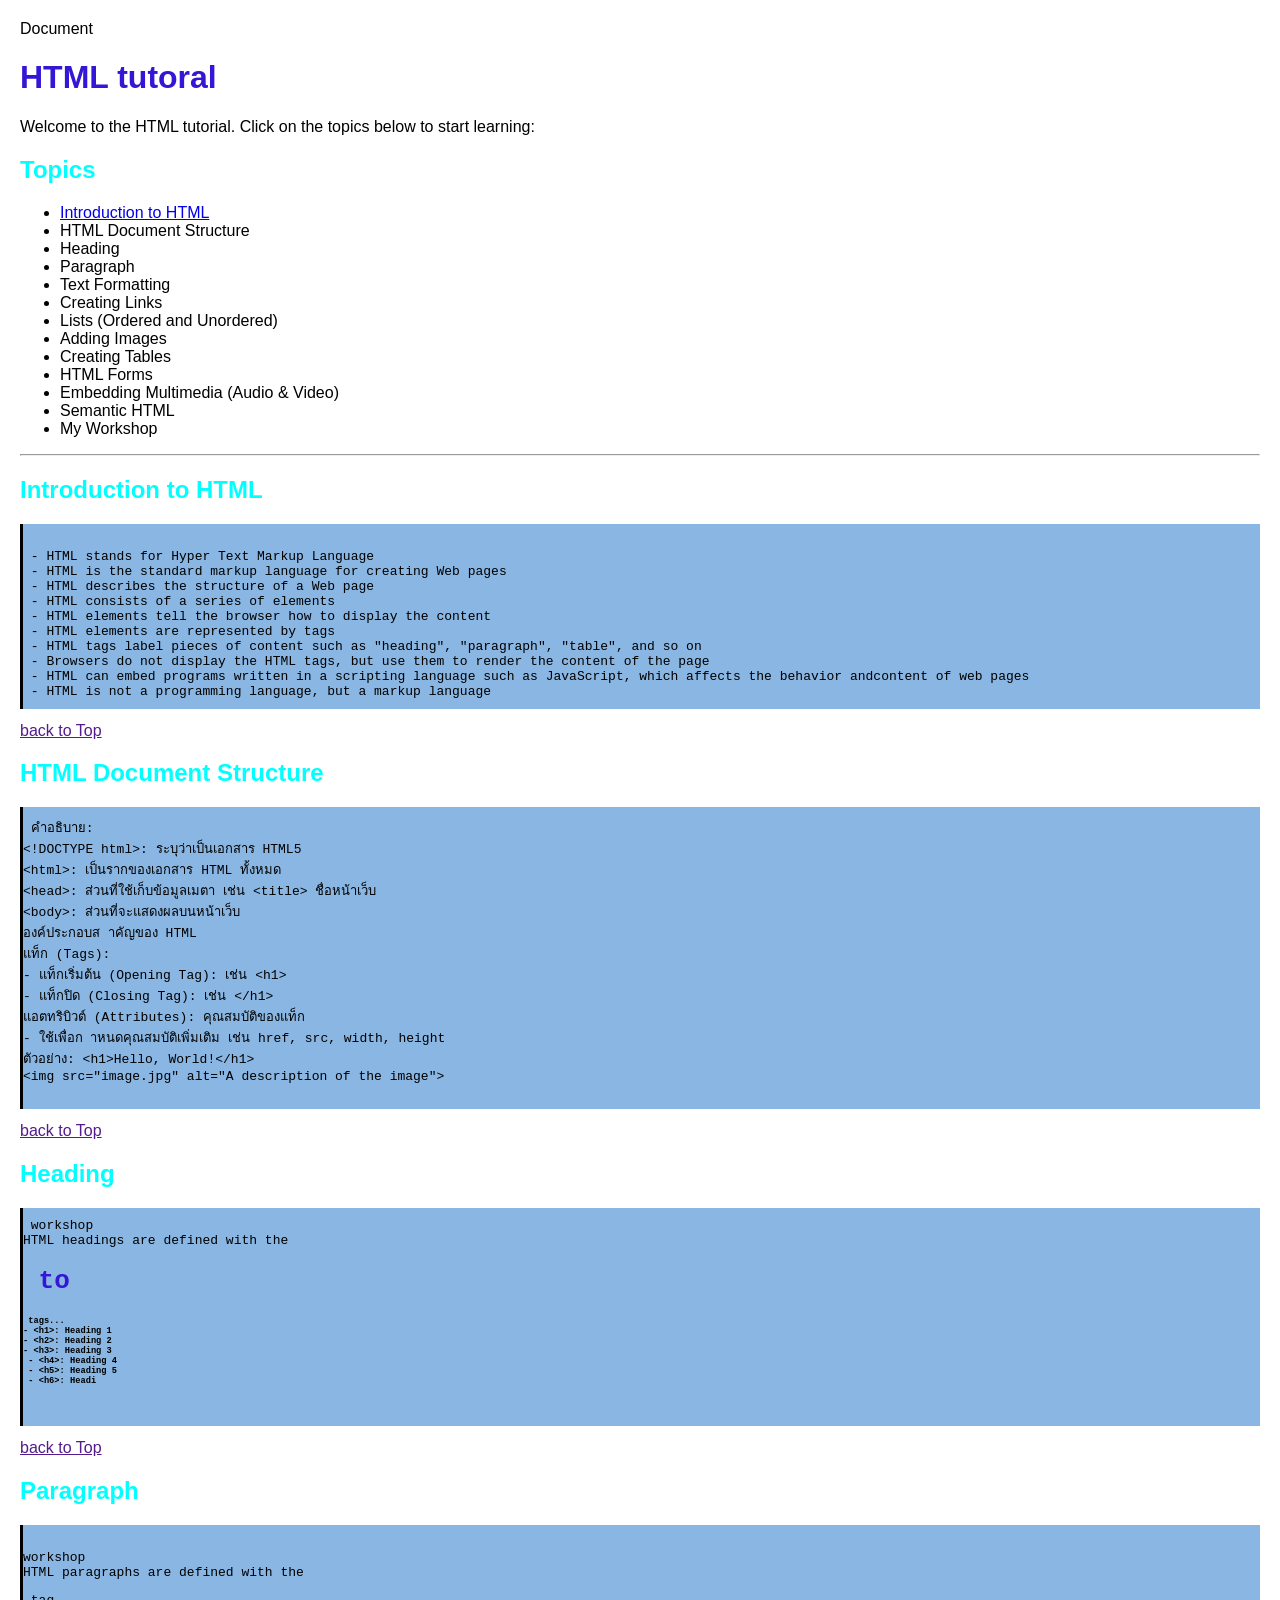
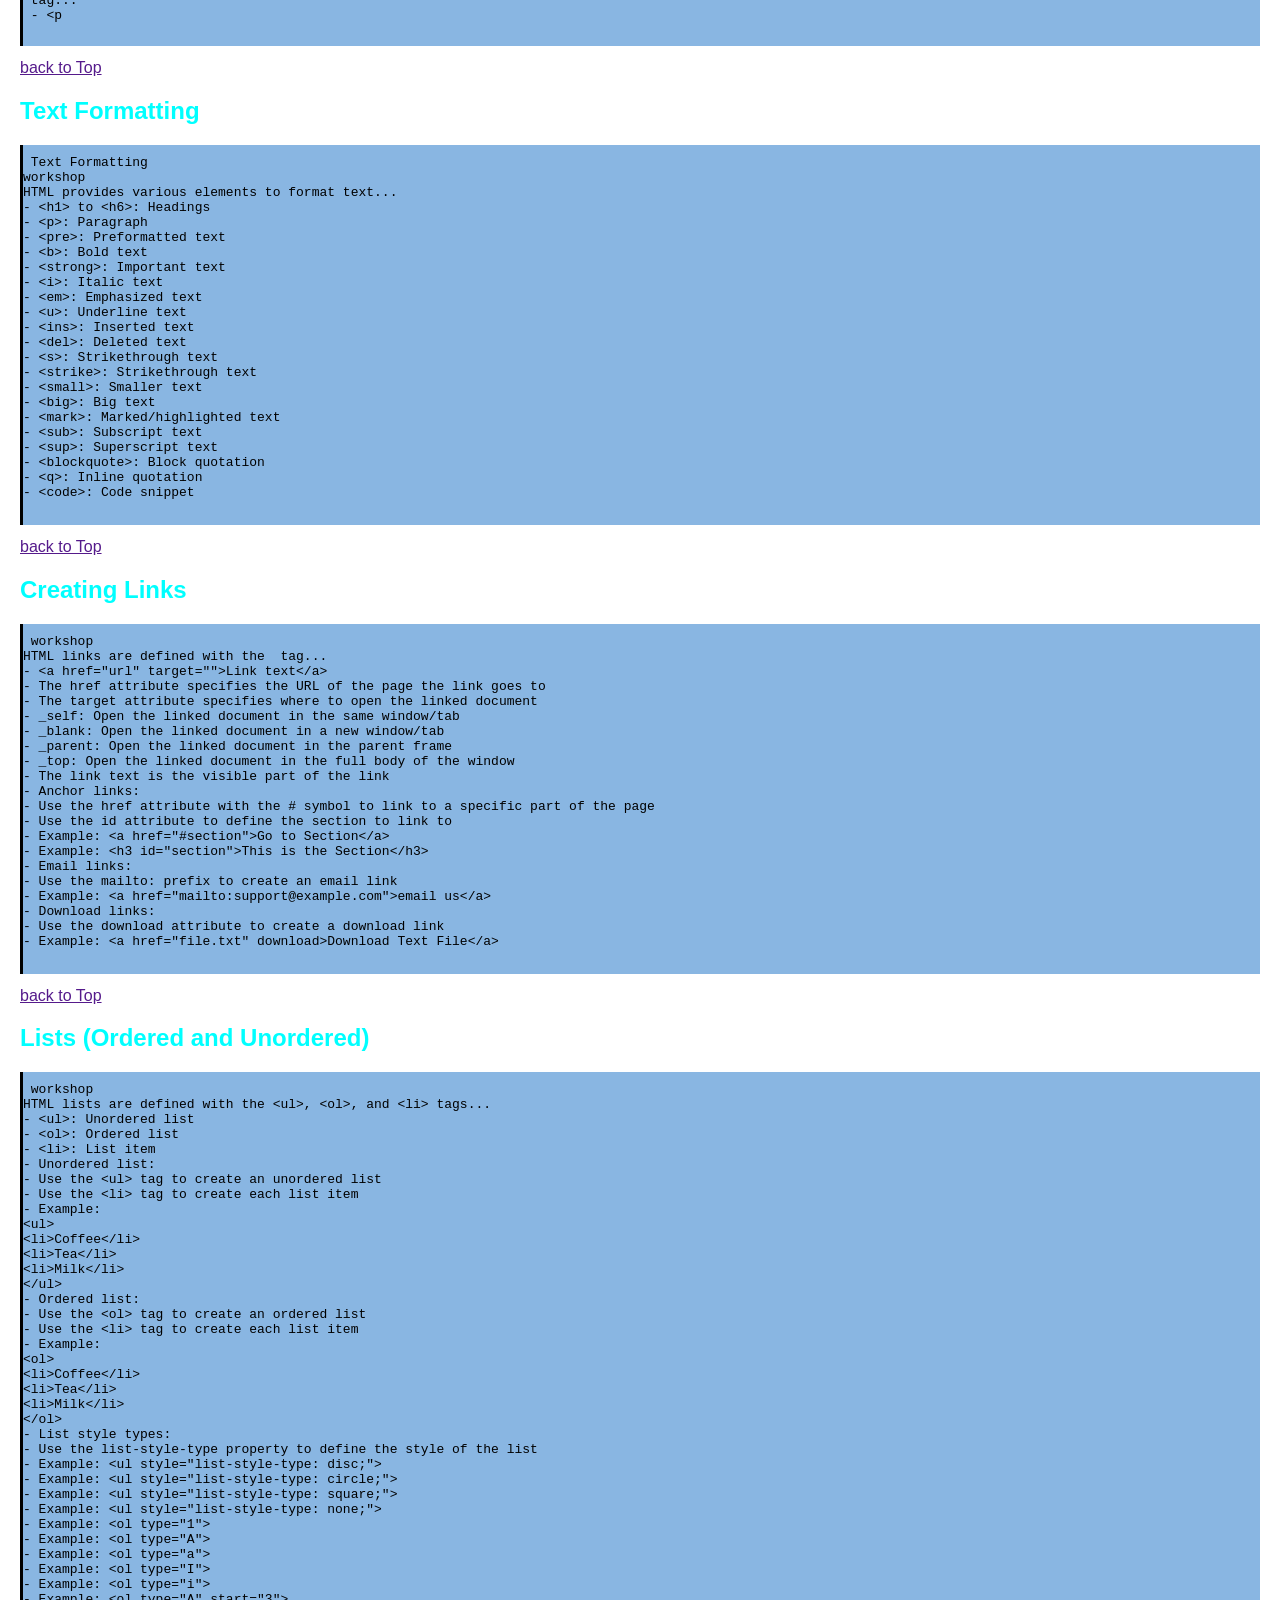
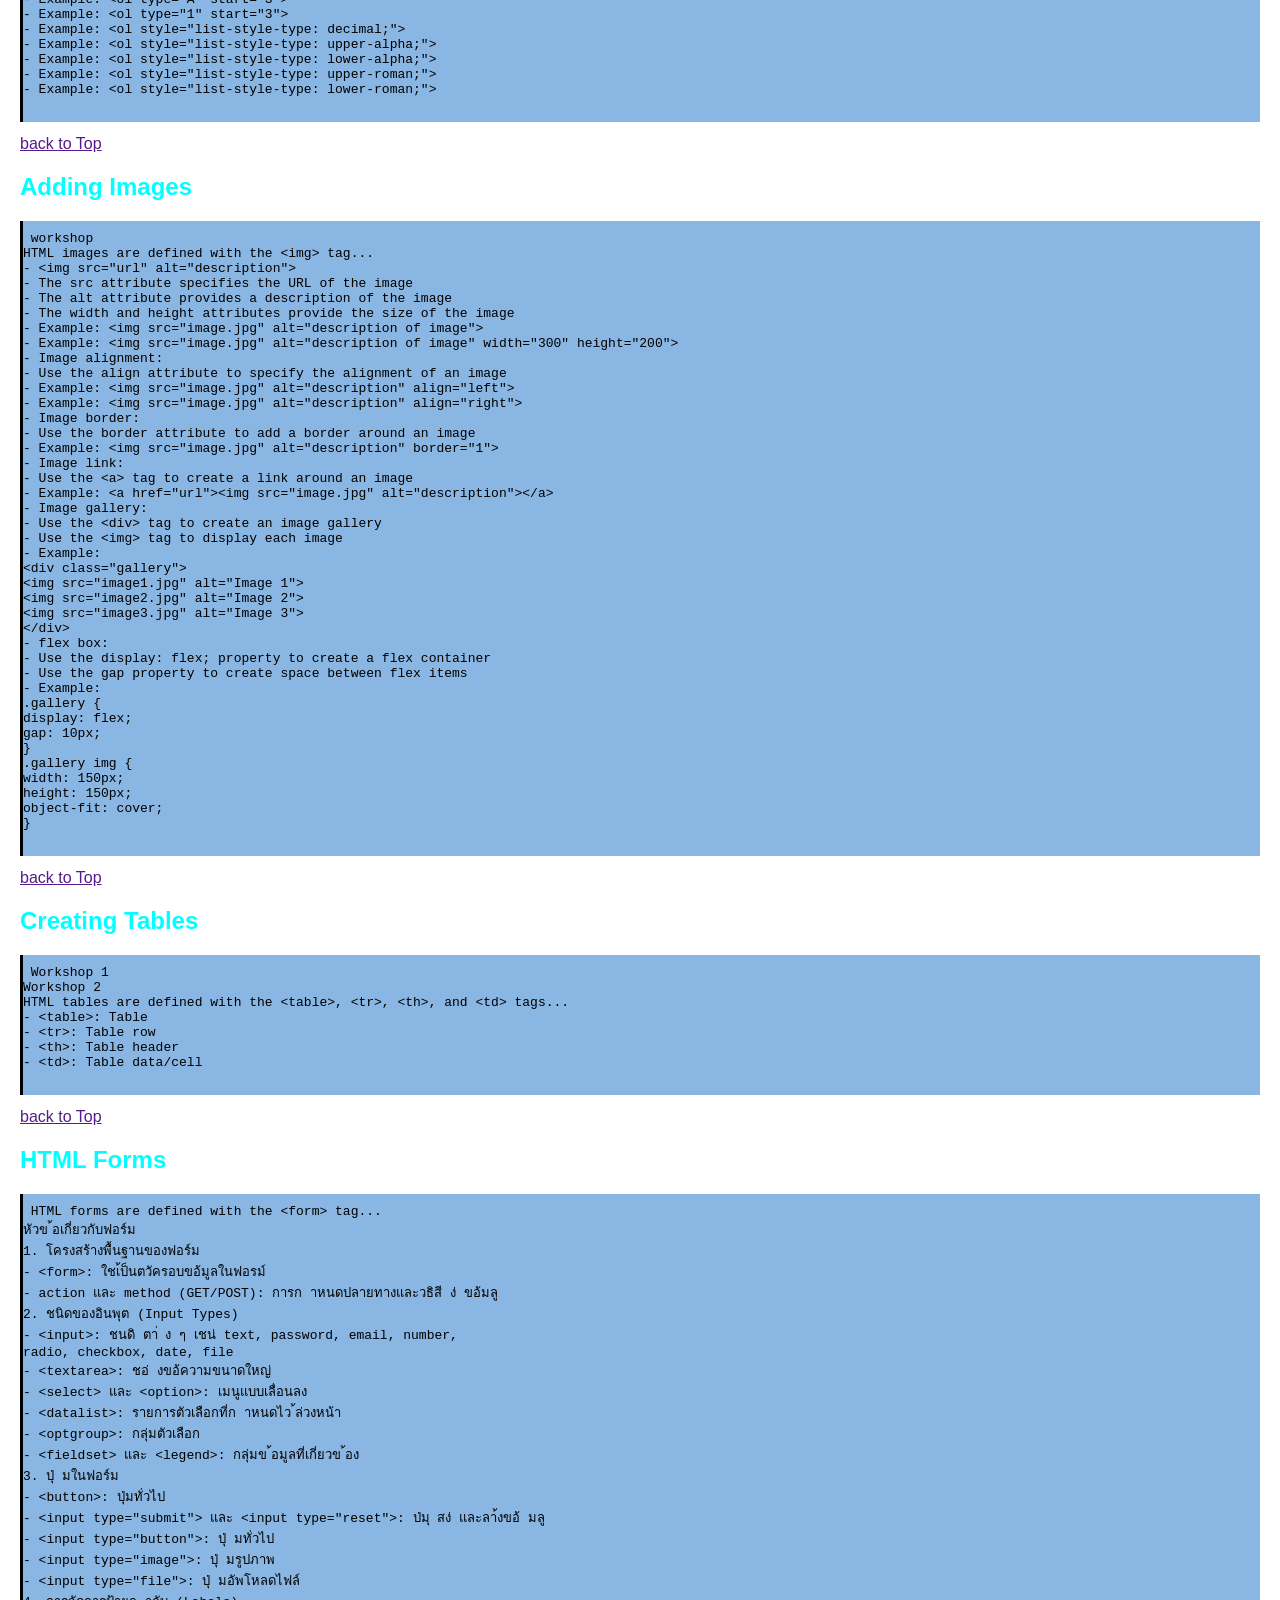
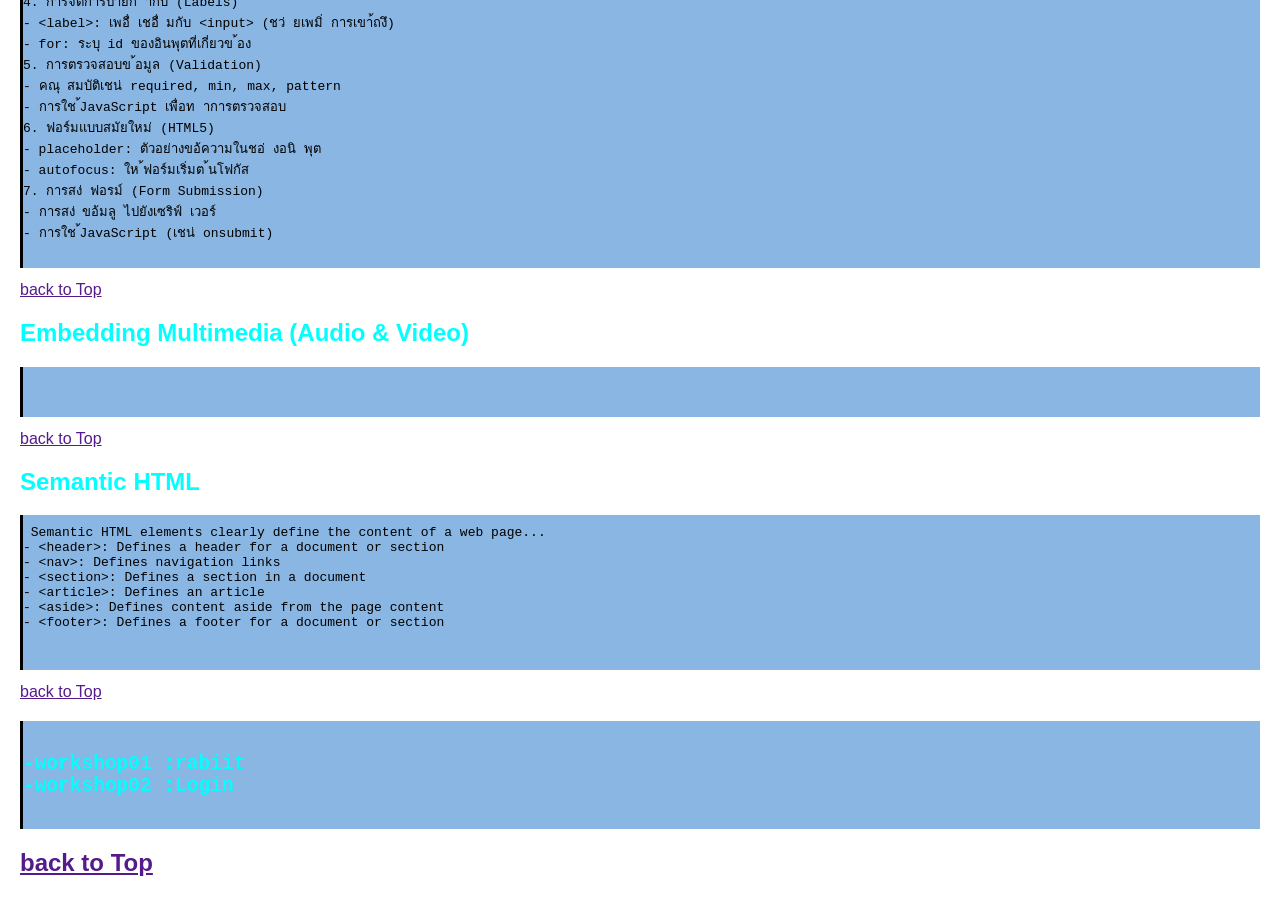
==== index.html @ b1e881bb "Rename indext.html to index.html" ====
<!DOCTYPE html>
<html lang="en">

<head>
    <meta charset="UTF-8">
    <meta name="viewport" content="width=device-width, initial-scale=1.0">
    <meta name="description" content="เว็บไซต์เกี่ยวกับการเรียน" <title>Document</title>

    <style>
    body{
        font-family:Verdana, Geneva, Tahoma, sans-serif;
        margin: 20px ;
        padding: 0 ;
    }
    
        h1{
            color:rgb(51, 22, 214);
        }
        h2{
            color:aqua;
        }
        .green-text{
            color:chartreuse;
        }

        pre{
            background-color: rgb(137, 182, 226);
            border-left: 3px solid black;
            padding: 10px 0 ;
            font: size 16px;;
        }
    </style>
</head>

<body>
    <h1>HTML tutoral</h1>
    <p>Welcome to the HTML tutorial. Click on the topics below to start learning:</p>
    <h2>Topics</h2>
    <ul>
        <li><a href="intoduction">Introduction to HTML</a></li>
        <li>HTML Document Structure</li>
        <li>Heading</li>
        <li>Paragraph</li>
        <li>Text Formatting</li>
        <li>Creating Links</li>
        <li>Lists (Ordered and Unordered)</li>
        <li>Adding Images</li>
        <li>Creating Tables</li>
        <li>HTML Forms</li>
        <li>Embedding Multimedia (Audio & Video)</li>
        <li>Semantic HTML</li>
        <li>My Workshop</li>
    </ul>
    <hr>

<!-- introduction to html -->
 
    <h2 id="intro">Introduction to HTML</h2>
    <pre> 
 - HTML stands for Hyper Text Markup Language
 - HTML is the standard markup language for creating Web pages
 - HTML describes the structure of a Web page
 - HTML consists of a series of elements
 - HTML elements tell the browser how to display the content
 - HTML elements are represented by tags
 - HTML tags label pieces of content such as "heading", "paragraph", "table", and so on
 - Browsers do not display the HTML tags, but use them to render the content of the page
 - HTML can embed programs written in a scripting language such as JavaScript, which affects the behavior andcontent of web pages
 - HTML is not a programming language, but a markup language</pre>

 <a href="">back to Top</a>

<!-- HTML Document Structure
 -->
<h2 id="doc">HTML Document Structure
</h2>
    <pre> คำอธิบาย:
&lt;!DOCTYPE html&gt;: ระบุว่าเป็นเอกสาร HTML5
&lt;html&gt;: เป็นรากของเอกสาร HTML ทั้งหมด
&lt;head&gt;: ส่วนที่ใช้เก็บข้อมูลเมตา เช่น &lt;title&gt; ชื่อหน้าเว็บ
&lt;body&gt;: ส่วนที่จะแสดงผลบนหน้าเว็บ
องค์ประกอบส าคัญของ HTML
แท็ก (Tags):
- แท็กเริ่มต้น (Opening Tag): เช่น &lt;h1&gt;
- แท็กปิด (Closing Tag): เช่น &lt;/h1&gt;
แอตทริบิวต์ (Attributes): คุณสมบัติของแท็ก
- ใช้เพื่อก าหนดคุณสมบัติเพิ่มเติม เช่น href, src, width, height
ตัวอย่าง: &lt;h1&gt;Hello, World!&lt;/h1&gt;
&lt;img src="image.jpg" alt="A description of the image"&gt;

</pre>

 <a href="">back to Top</a>

<!-- Heading -->
<h2 id="heading">Heading</h2>
    <pre> workshop
HTML headings are defined with the <h1> to <h6> tags...
- &lt;h1&gt;: Heading 1
- &lt;h2&gt;: Heading 2
- &lt;h3&gt;: Heading 3
 - &lt;h4&gt;: Heading 4
 - &lt;h5&gt;: Heading 5
 - &lt;h6&gt;: Headi

</pre>

 <a href="">back to Top</a>

<!-- Paragraph -->
<h2 id="Paragraph">Paragraph</h2>
    <pre> 
workshop
HTML paragraphs are defined with the <p> tag...
 - &lt;p
</pre>

 <a href="">back to Top</a>

<!-- Text Formatting
 -->
<h2 id="Formatting">Text Formatting
</h2>
    <pre> Text Formatting
workshop
HTML provides various elements to format text...
- &lt;h1&gt; to &lt;h6&gt;: Headings
- &lt;p&gt;: Paragraph
- &lt;pre&gt;: Preformatted text
- &lt;b&gt;: Bold text
- &lt;strong&gt;: Important text
- &lt;i&gt;: Italic text
- &lt;em&gt;: Emphasized text
- &lt;u&gt;: Underline text
- &lt;ins&gt;: Inserted text
- &lt;del&gt;: Deleted text
- &lt;s&gt;: Strikethrough text
- &lt;strike&gt;: Strikethrough text
- &lt;small&gt;: Smaller text
- &lt;big&gt;: Big text
- &lt;mark&gt;: Marked/highlighted text
- &lt;sub&gt;: Subscript text
- &lt;sup&gt;: Superscript text
- &lt;blockquote&gt;: Block quotation
- &lt;q&gt;: Inline quotation
- &lt;code&gt;: Code snippet

</pre>

 <a href="">back to Top</a>

<!-- Creating Links
 -->
<h2 id="Links">Creating Links
</h2>
    <pre> workshop
HTML links are defined with the <a> tag...
- &lt;a href="url" target=""&gt;Link text&lt;/a&gt;
- The href attribute specifies the URL of the page the link goes to
- The target attribute specifies where to open the linked document
- _self: Open the linked document in the same window/tab
- _blank: Open the linked document in a new window/tab
- _parent: Open the linked document in the parent frame
- _top: Open the linked document in the full body of the window
- The link text is the visible part of the link
- Anchor links:
- Use the href attribute with the # symbol to link to a specific part of the page
- Use the id attribute to define the section to link to
- Example: &lt;a href="#section"&gt;Go to Section&lt;/a&gt;
- Example: &lt;h3 id="section"&gt;This is the Section&lt;/h3&gt;
- Email links:
- Use the mailto: prefix to create an email link
- Example: &lt;a href="mailto:support@example.com">email us&lt;/a&gt;
- Download links:
- Use the download attribute to create a download link
- Example: &lt;a href="file.txt" download&gt;Download Text File&lt;/a&gt;

</pre>

 <a href="">back to Top</a>

<!-- Lists (Ordered and Unordered)
 -->
<h2 id="Lists">Lists (Ordered and Unordered)
</h2>
    <pre> workshop
HTML lists are defined with the &lt;ul&gt;, &lt;ol&gt;, and &lt;li&gt; tags...
- &lt;ul&gt;: Unordered list
- &lt;ol&gt;: Ordered list
- &lt;li&gt;: List item
- Unordered list:
- Use the &lt;ul&gt; tag to create an unordered list
- Use the &lt;li&gt; tag to create each list item
- Example:
&lt;ul&gt;
&lt;li&gt;Coffee&lt;/li&gt;
&lt;li&gt;Tea&lt;/li&gt;
&lt;li&gt;Milk&lt;/li&gt;
&lt;/ul&gt;
- Ordered list:
- Use the &lt;ol&gt; tag to create an ordered list
- Use the &lt;li&gt; tag to create each list item
- Example:
&lt;ol&gt;
&lt;li&gt;Coffee&lt;/li&gt;
&lt;li&gt;Tea&lt;/li&gt;
&lt;li&gt;Milk&lt;/li&gt;
&lt;/ol&gt;
- List style types:
- Use the list-style-type property to define the style of the list
- Example: &lt;ul style="list-style-type: disc;"&gt;
- Example: &lt;ul style="list-style-type: circle;"&gt;
- Example: &lt;ul style="list-style-type: square;"&gt;
- Example: &lt;ul style="list-style-type: none;"&gt;
- Example: &lt;ol type="1"&gt;
- Example: &lt;ol type="A"&gt;
- Example: &lt;ol type="a"&gt;
- Example: &lt;ol type="I"&gt;
- Example: &lt;ol type="i"&gt;
- Example: &lt;ol type="A" start="3"&gt;
- Example: &lt;ol type="1" start="3"&gt;
- Example: &lt;ol style="list-style-type: decimal;"&gt;
- Example: &lt;ol style="list-style-type: upper-alpha;"&gt;
- Example: &lt;ol style="list-style-type: lower-alpha;"&gt;
- Example: &lt;ol style="list-style-type: upper-roman;"&gt;
- Example: &lt;ol style="list-style-type: lower-roman;"&gt;

</pre>

 <a href="">back to Top</a>

<!-- Adding Images
 -->
<h2 id="Images">Adding Images
</h2>
    <pre> workshop
HTML images are defined with the &lt;img&gt; tag...
- &lt;img src="url" alt="description"&gt;
- The src attribute specifies the URL of the image
- The alt attribute provides a description of the image
- The width and height attributes provide the size of the image
- Example: &lt;img src="image.jpg" alt="description of image"&gt;
- Example: &lt;img src="image.jpg" alt="description of image" width="300" height="200"&gt;
- Image alignment:
- Use the align attribute to specify the alignment of an image
- Example: &lt;img src="image.jpg" alt="description" align="left"&gt;
- Example: &lt;img src="image.jpg" alt="description" align="right"&gt;
- Image border:
- Use the border attribute to add a border around an image
- Example: &lt;img src="image.jpg" alt="description" border="1"&gt;
- Image link:
- Use the &lt;a&gt; tag to create a link around an image
- Example: &lt;a href="url"&gt;&lt;img src="image.jpg" alt="description"&gt;&lt;/a&gt;
- Image gallery:
- Use the &lt;div&gt; tag to create an image gallery
- Use the &lt;img&gt; tag to display each image
- Example:
&lt;div class="gallery"&gt;
&lt;img src="image1.jpg" alt="Image 1"&gt;
&lt;img src="image2.jpg" alt="Image 2"&gt;
&lt;img src="image3.jpg" alt="Image 3"&gt;
&lt;/div&gt;
- flex box:
- Use the display: flex; property to create a flex container
- Use the gap property to create space between flex items
- Example:
.gallery {
display: flex;
gap: 10px;
}
.gallery img {
width: 150px;
height: 150px;
object-fit: cover;
}

</pre>

 <a href="">back to Top</a>

<!-- Creating Tables
 -->
<h2 id="Tables">Creating Tables
</h2>
    <pre> Workshop 1
Workshop 2
HTML tables are defined with the &lt;table&gt;, &lt;tr&gt;, &lt;th&gt;, and &lt;td&gt; tags...
- &lt;table&gt;: Table
- &lt;tr&gt;: Table row
- &lt;th&gt;: Table header
- &lt;td&gt;: Table data/cell

</pre>

 <a href="">back to Top</a>

<!-- HTML Forms
 -->
<h2 id="Forms">HTML Forms
</h2>
    <pre> HTML forms are defined with the &lt;form&gt; tag...
หัวข ้อเกี่ยวกับฟอร์ม
1. โครงสร้างพื้นฐานของฟอร์ม
- &lt;form>: ใชเ้ป็นตวัครอบขอ้มูลในฟอรม์
- action และ method (GET/POST): การก าหนดปลายทางและวธิสี ง่ ขอ้มลู
2. ชนิดของอินพุต (Input Types)
- &lt;input>: ชนดิ ตา่ ง ๆ เชน่ text, password, email, number,
radio, checkbox, date, file
- &lt;textarea>: ชอ่ งขอ้ความขนาดใหญ่
- &lt;select> และ &lt;option>: เมนูแบบเลื่อนลง
- &lt;datalist>: รายการตัวเลือกที่ก าหนดไว ้ล่วงหน้า
- &lt;optgroup>: กลุ่มตัวเลือก
- &lt;fieldset> และ &lt;legend>: กลุ่มข ้อมูลที่เกี่ยวข ้อง
3. ปุ่ มในฟอร์ม
- &lt;button>: ปุ่มทั่วไป
- &lt;input type="submit"> และ &lt;input type="reset">: ป่มุ สง่ และลา้งขอ้ มลู
- &lt;input type="button">: ปุ่ มทั่วไป
- &lt;input type="image">: ปุ่ มรูปภาพ
- &lt;input type="file">: ปุ่ มอัพโหลดไฟล์
4. การจัดการป้ายก ากับ (Labels)
- &lt;label>: เพอื่ เชอื่ มกับ &lt;input> (ชว่ ยเพมิ่ การเขา้ถงึ)
- for: ระบุ id ของอินพุตที่เกี่ยวข ้อง
5. การตรวจสอบข ้อมูล (Validation)
- คณุ สมบัติเชน่ required, min, max, pattern
- การใช ้JavaScript เพื่อท าการตรวจสอบ
6. ฟอร์มแบบสมัยใหม่ (HTML5)
- placeholder: ตัวอย่างขอ้ความในชอ่ งอนิ พุต
- autofocus: ให ้ฟอร์มเริ่มต ้นโฟกัส
7. การสง่ ฟอรม์ (Form Submission)
- การสง่ ขอ้มลู ไปยังเซริฟ์ เวอร์
- การใช ้JavaScript (เชน่ onsubmit)

</pre>

 <a href="">back to Top</a>

<!-- Embedding Multimedia (Audio & Video)
 -->
<h2 id="intro">Embedding Multimedia (Audio & Video)
</h2>
    <pre> 

</pre>

 <a href="">back to Top</a>

<!-- Semantic HTML-->
<h2 id="Semantic">Semantic HTML
</h2>
    <pre> Semantic HTML elements clearly define the content of a web page...
- &lt;header&gt;: Defines a header for a document or section
- &lt;nav&gt;: Defines navigation links
- &lt;section&gt;: Defines a section in a document
- &lt;article&gt;: Defines an article
- &lt;aside&gt;: Defines content aside from the page content
- &lt;footer&gt;: Defines a footer for a document or section


</pre>

 <a href="">back to Top</a>

<!-- Workshop-->
<h2 id="Workshop"><MY Workshop
</h2>
    <pre> 
-workshop01 :rabiit
-workshop02 :Login

</pre>

 <a href="">back to Top</a>

</body>
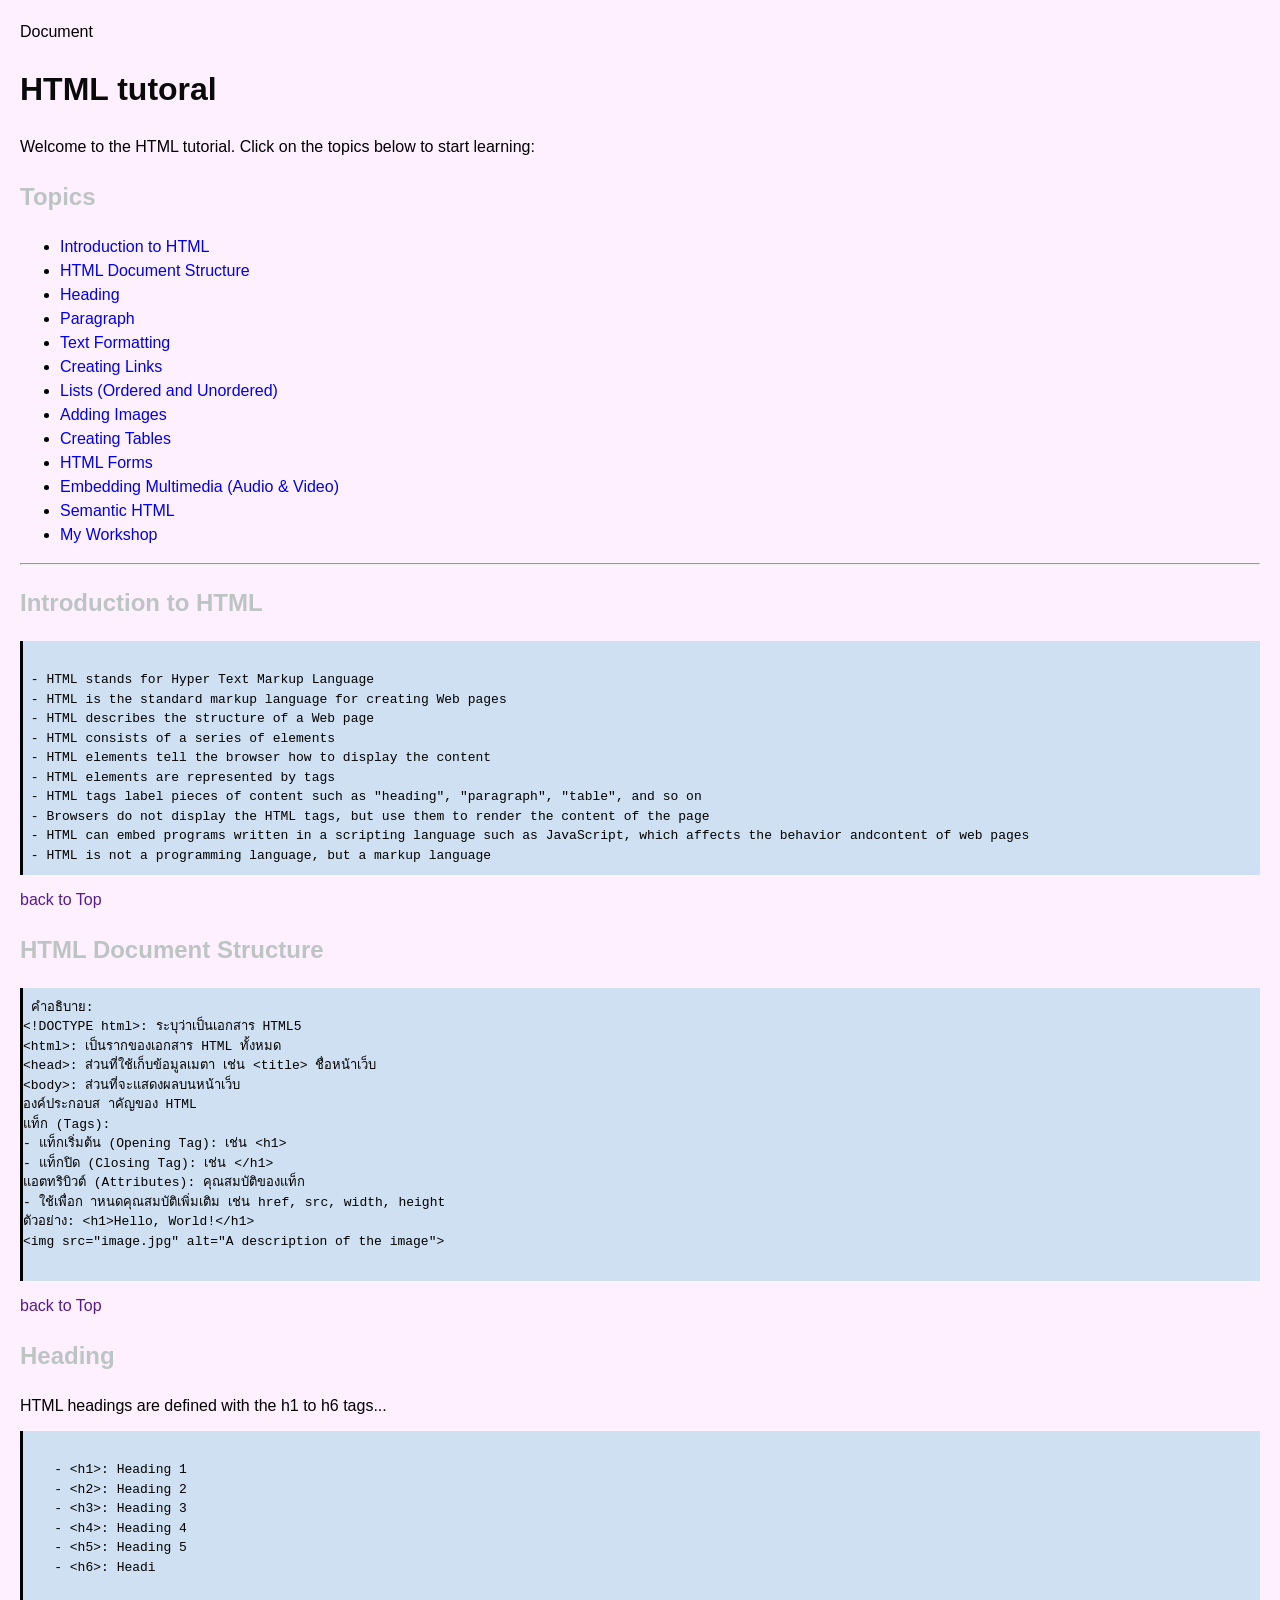
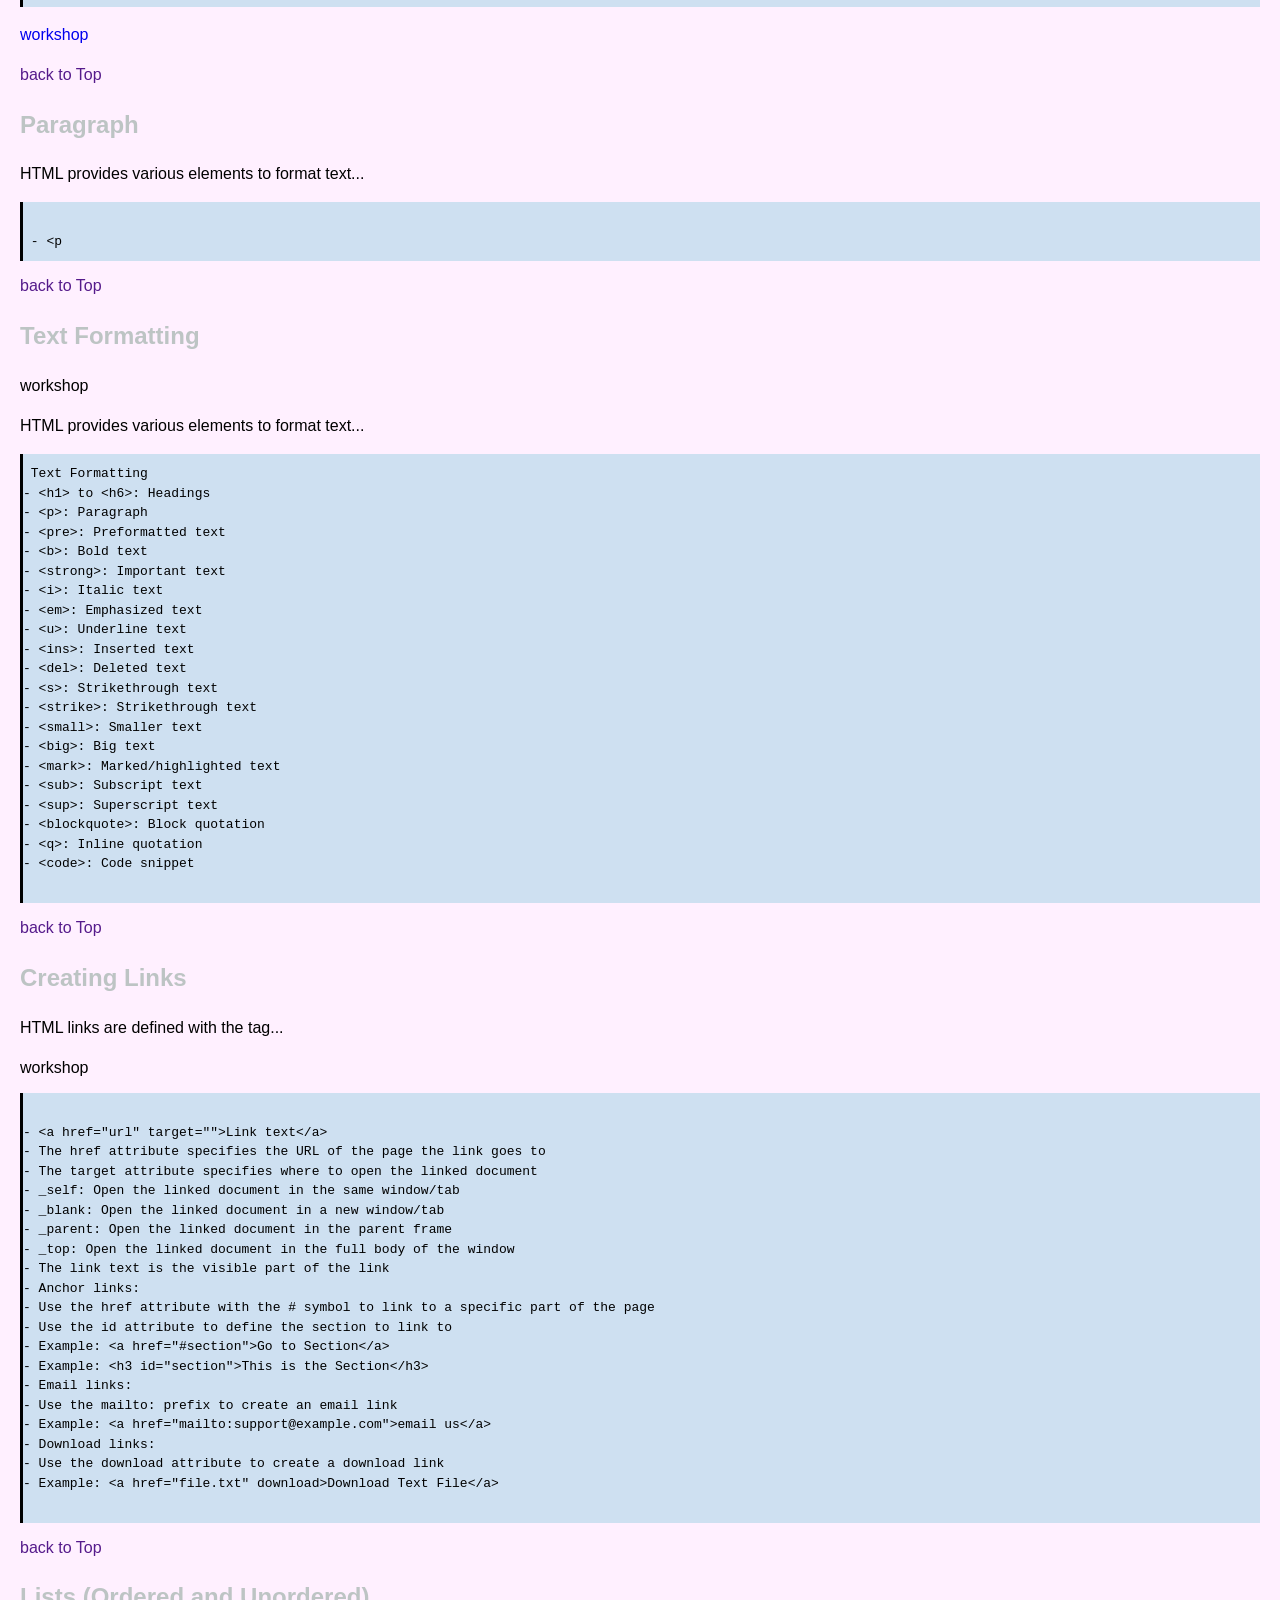
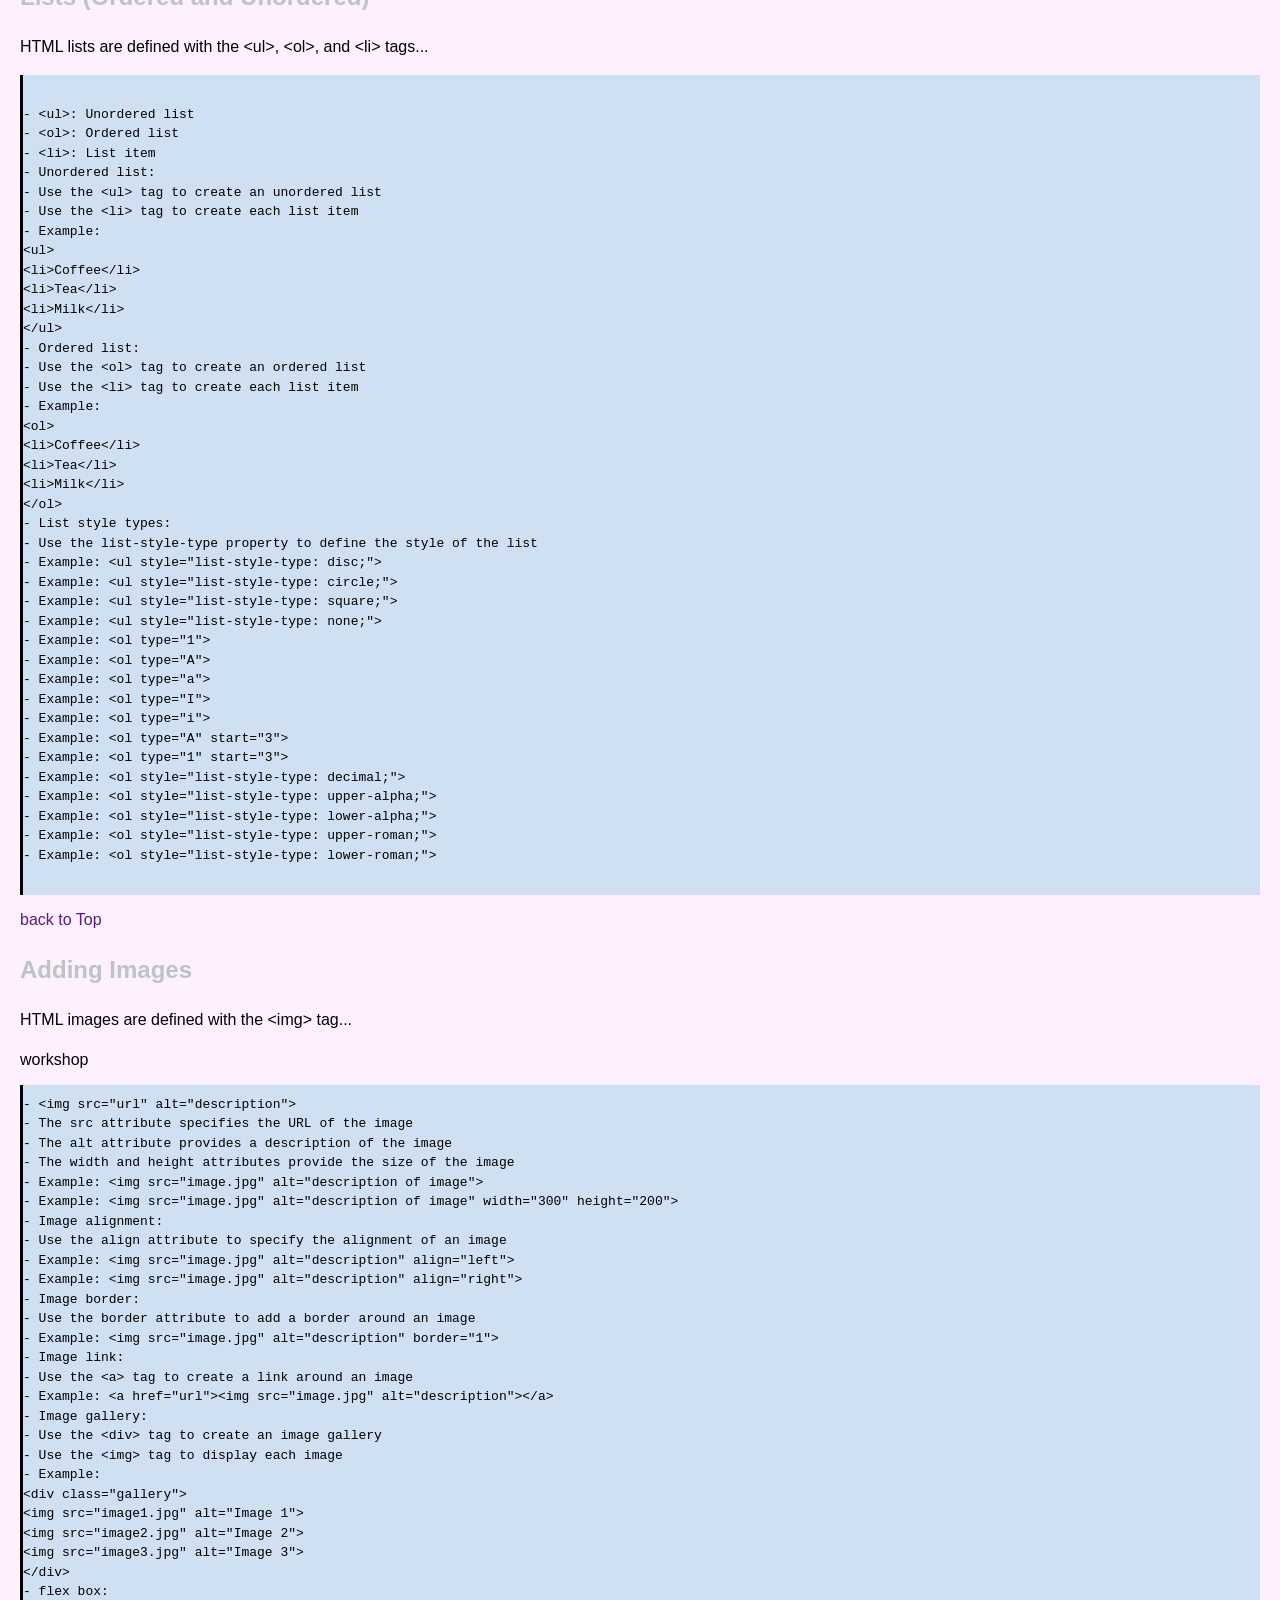
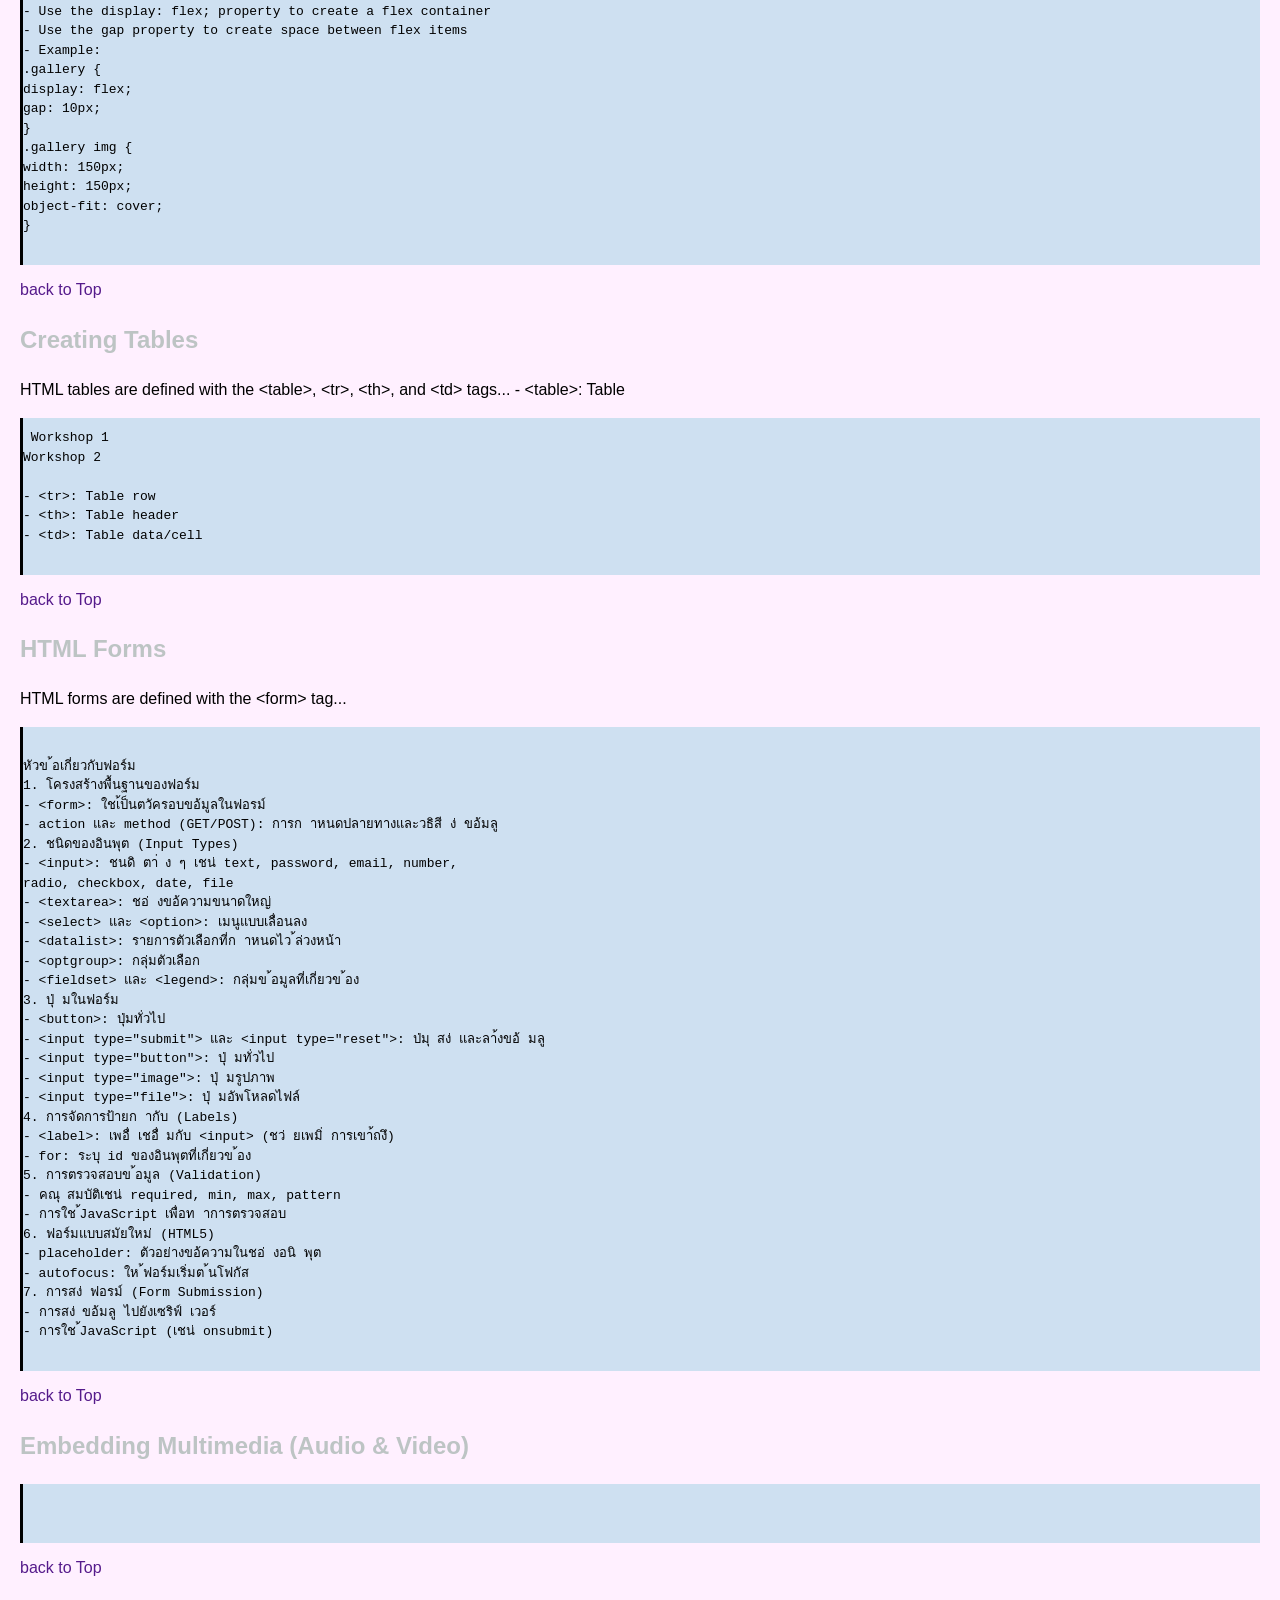
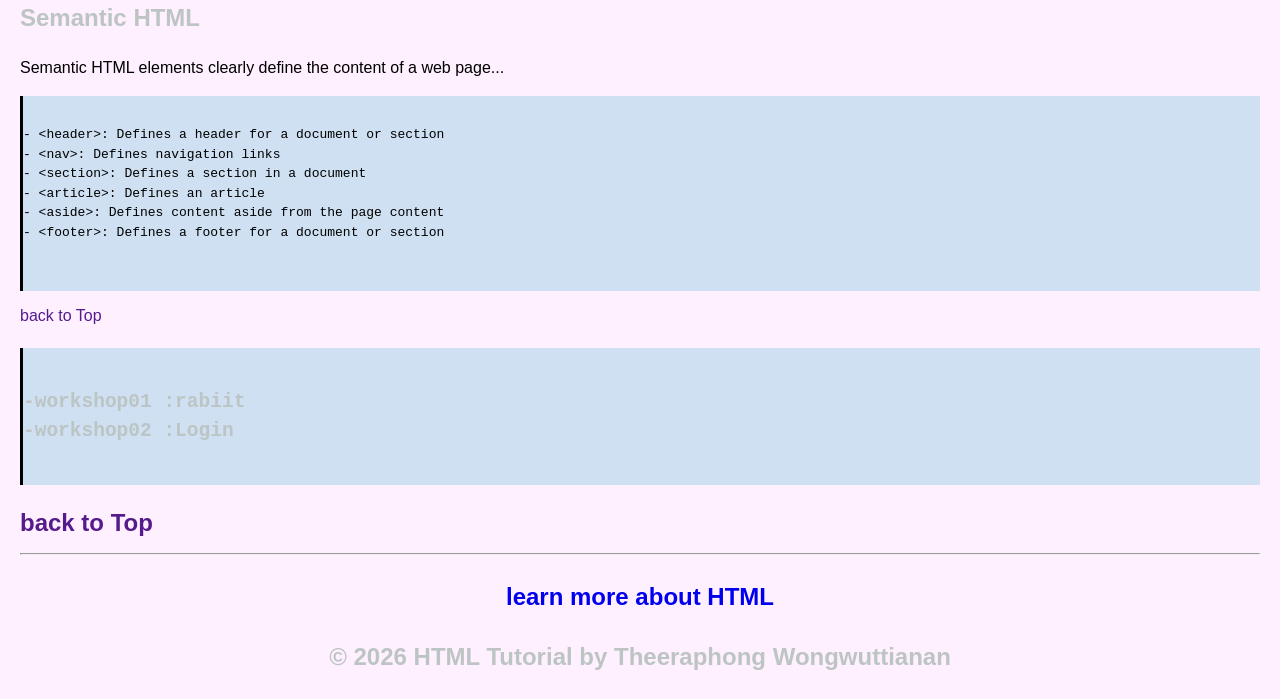
==== commit c3faac17: "finish topic v1" ====
--- a/index.html
+++ b/index.html
@@ -7,28 +7,47 @@
     <meta name="description" content="เว็บไซต์เกี่ยวกับการเรียน" <title>Document</title>
 
     <style>
+        html{
+            scroll-behavior: smooth;
+        }
     body{
         font-family:Verdana, Geneva, Tahoma, sans-serif;
         margin: 20px ;
         padding: 0 ;
+        background-color: rgb(255, 240, 255);
+
+        line-height: 1.5;
     }
     
         h1{
-            color:rgb(51, 22, 214);
+            color:rgb(10, 10, 10);
         }
         h2{
-            color:aqua;
+            color:rgb(189, 196, 196);
         }
         .green-text{
             color:chartreuse;
         }
 
         pre{
-            background-color: rgb(137, 182, 226);
+            background-color: rgb(206, 224, 241);
             border-left: 3px solid black;
             padding: 10px 0 ;
-            font: size 16px;;
+            font: size 16px;
+
+            white-space: pre-wrap;
+            border-radius: 10;
         }
+        a{
+         text-decoration: none;
+    }
+     a:hover{
+         text-decoration: underline;
+         color: rgb(218, 15, 167);
+    }
+    .text-center{
+        text-align: center;
+    }
     </style>
 </head>
 
@@ -37,25 +56,26 @@
     <p>Welcome to the HTML tutorial. Click on the topics below to start learning:</p>
     <h2>Topics</h2>
     <ul>
-        <li><a href="intoduction">Introduction to HTML</a></li>
-        <li>HTML Document Structure</li>
-        <li>Heading</li>
-        <li>Paragraph</li>
-        <li>Text Formatting</li>
-        <li>Creating Links</li>
-        <li>Lists (Ordered and Unordered)</li>
-        <li>Adding Images</li>
-        <li>Creating Tables</li>
-        <li>HTML Forms</li>
-        <li>Embedding Multimedia (Audio & Video)</li>
-        <li>Semantic HTML</li>
-        <li>My Workshop</li>
+        <li><a href="intro">Introduction to HTML</a></li>
+        <li><a href="Document">HTML Document Structure</a></li>
+        <li><a href="Heading">Heading</a></li>
+        <li><a href="Paragraph">Paragraph</a></li>
+        <li><a href="Formatting">Text Formatting</a></li>
+        <li><a href="Creating">Creating Links</a></li>
+        <li><a href="Lists">Lists (Ordered and Unordered)</a></li>
+        <li><a href="Adding">Adding Images</a></li>
+        <li><a href="Creating Tables">Creating Tables</a></li>
+        <li><a href="HTML Forms">HTML Forms</a></li>
+        <li><a href="Embedding">Embedding Multimedia (Audio & Video)</a></li>
+        <li><a href="Semantic">Semantic HTML</a></li>
+        <li><a href="My Workshop">My Workshop</a></li>
     </ul>
     <hr>
 
 <!-- introduction to html -->
  
     <h2 id="intro">Introduction to HTML</h2>
+
     <pre> 
  - HTML stands for Hyper Text Markup Language
  - HTML is the standard markup language for creating Web pages
@@ -94,36 +114,35 @@
 
 <!-- Heading -->
 <h2 id="heading">Heading</h2>
-    <pre> workshop
-HTML headings are defined with the <h1> to <h6> tags...
-- &lt;h1&gt;: Heading 1
-- &lt;h2&gt;: Heading 2
-- &lt;h3&gt;: Heading 3
- - &lt;h4&gt;: Heading 4
- - &lt;h5&gt;: Heading 5
- - &lt;h6&gt;: Headi
-
-</pre>
-
+HTML headings are defined with the h1 to h6 tags...
+<pre> 
+    - &lt;h1&gt;: Heading 1
+    - &lt;h2&gt;: Heading 2
+    - &lt;h3&gt;: Heading 3
+    - &lt;h4&gt;: Heading 4
+    - &lt;h5&gt;: Heading 5
+    - &lt;h6&gt;: Headi
+    
+</pre>
+
+<p><a href="W03-heading.html">workshop</a></p>
  <a href="">back to Top</a>
 
 <!-- Paragraph -->
 <h2 id="Paragraph">Paragraph</h2>
-    <pre> 
+<p>HTML provides various elements to format text...</p>
+    <pre> 
+ - &lt;p
+</pre>
+ <a href="">back to Top</a>
+
+<!-- Text Formatting
+ -->
+<h2 id="Formatting">Text Formatting
+</h2>
 workshop
-HTML paragraphs are defined with the <p> tag...
- - &lt;p
-</pre>
-
- <a href="">back to Top</a>
-
-<!-- Text Formatting
- -->
-<h2 id="Formatting">Text Formatting
-</h2>
+<p>HTML provides various elements to format text...</p>
     <pre> Text Formatting
-workshop
-HTML provides various elements to format text...
 - &lt;h1&gt; to &lt;h6&gt;: Headings
 - &lt;p&gt;: Paragraph
 - &lt;pre&gt;: Preformatted text
@@ -153,8 +172,10 @@
  -->
 <h2 id="Links">Creating Links
 </h2>
-    <pre> workshop
-HTML links are defined with the <a> tag...
+<p>HTML links are defined with the <a> tag...</p>
+    workshop
+
+    <pre> 
 - &lt;a href="url" target=""&gt;Link text&lt;/a&gt;
 - The href attribute specifies the URL of the page the link goes to
 - The target attribute specifies where to open the linked document
@@ -183,8 +204,8 @@
  -->
 <h2 id="Lists">Lists (Ordered and Unordered)
 </h2>
-    <pre> workshop
-HTML lists are defined with the &lt;ul&gt;, &lt;ol&gt;, and &lt;li&gt; tags...
+<p>HTML lists are defined with the &lt;ul&gt;, &lt;ol&gt;, and &lt;li&gt; tags...</p>
+    <pre> 
 - &lt;ul&gt;: Unordered list
 - &lt;ol&gt;: Ordered list
 - &lt;li&gt;: List item
@@ -233,8 +254,9 @@
  -->
 <h2 id="Images">Adding Images
 </h2>
-    <pre> workshop
-HTML images are defined with the &lt;img&gt; tag...
+<p>HTML images are defined with the &lt;img&gt; tag...</p>
+ workshop
+    <pre>
 - &lt;img src="url" alt="description"&gt;
 - The src attribute specifies the URL of the image
 - The alt attribute provides a description of the image
@@ -282,10 +304,11 @@
  -->
 <h2 id="Tables">Creating Tables
 </h2>
+<p>HTML tables are defined with the &lt;table&gt;, &lt;tr&gt;, &lt;th&gt;, and &lt;td&gt; tags...
+- &lt;table&gt;: Table</p>
     <pre> Workshop 1
 Workshop 2
-HTML tables are defined with the &lt;table&gt;, &lt;tr&gt;, &lt;th&gt;, and &lt;td&gt; tags...
-- &lt;table&gt;: Table
+
 - &lt;tr&gt;: Table row
 - &lt;th&gt;: Table header
 - &lt;td&gt;: Table data/cell
@@ -298,7 +321,8 @@
  -->
 <h2 id="Forms">HTML Forms
 </h2>
-    <pre> HTML forms are defined with the &lt;form&gt; tag...
+<p>HTML forms are defined with the &lt;form&gt; tag...</p>
+    <pre> 
 หัวข ้อเกี่ยวกับฟอร์ม
 1. โครงสร้างพื้นฐานของฟอร์ม
 - &lt;form>: ใชเ้ป็นตวัครอบขอ้มูลในฟอรม์
@@ -347,7 +371,8 @@
 <!-- Semantic HTML-->
 <h2 id="Semantic">Semantic HTML
 </h2>
-    <pre> Semantic HTML elements clearly define the content of a web page...
+<p>Semantic HTML elements clearly define the content of a web page...</p>
+    <pre> 
 - &lt;header&gt;: Defines a header for a document or section
 - &lt;nav&gt;: Defines navigation links
 - &lt;section&gt;: Defines a section in a document
@@ -370,6 +395,11 @@
 </pre>
 
  <a href="">back to Top</a>
+<hr>
+<p class="text-center"><a href="https://www.w3school.com/html/">learn more about HTML</a></p>
+
+<p class="text-center">&copy; 2026 HTML Tutorial by Theeraphong Wongwuttianan</p>
 
 </body>
 
+
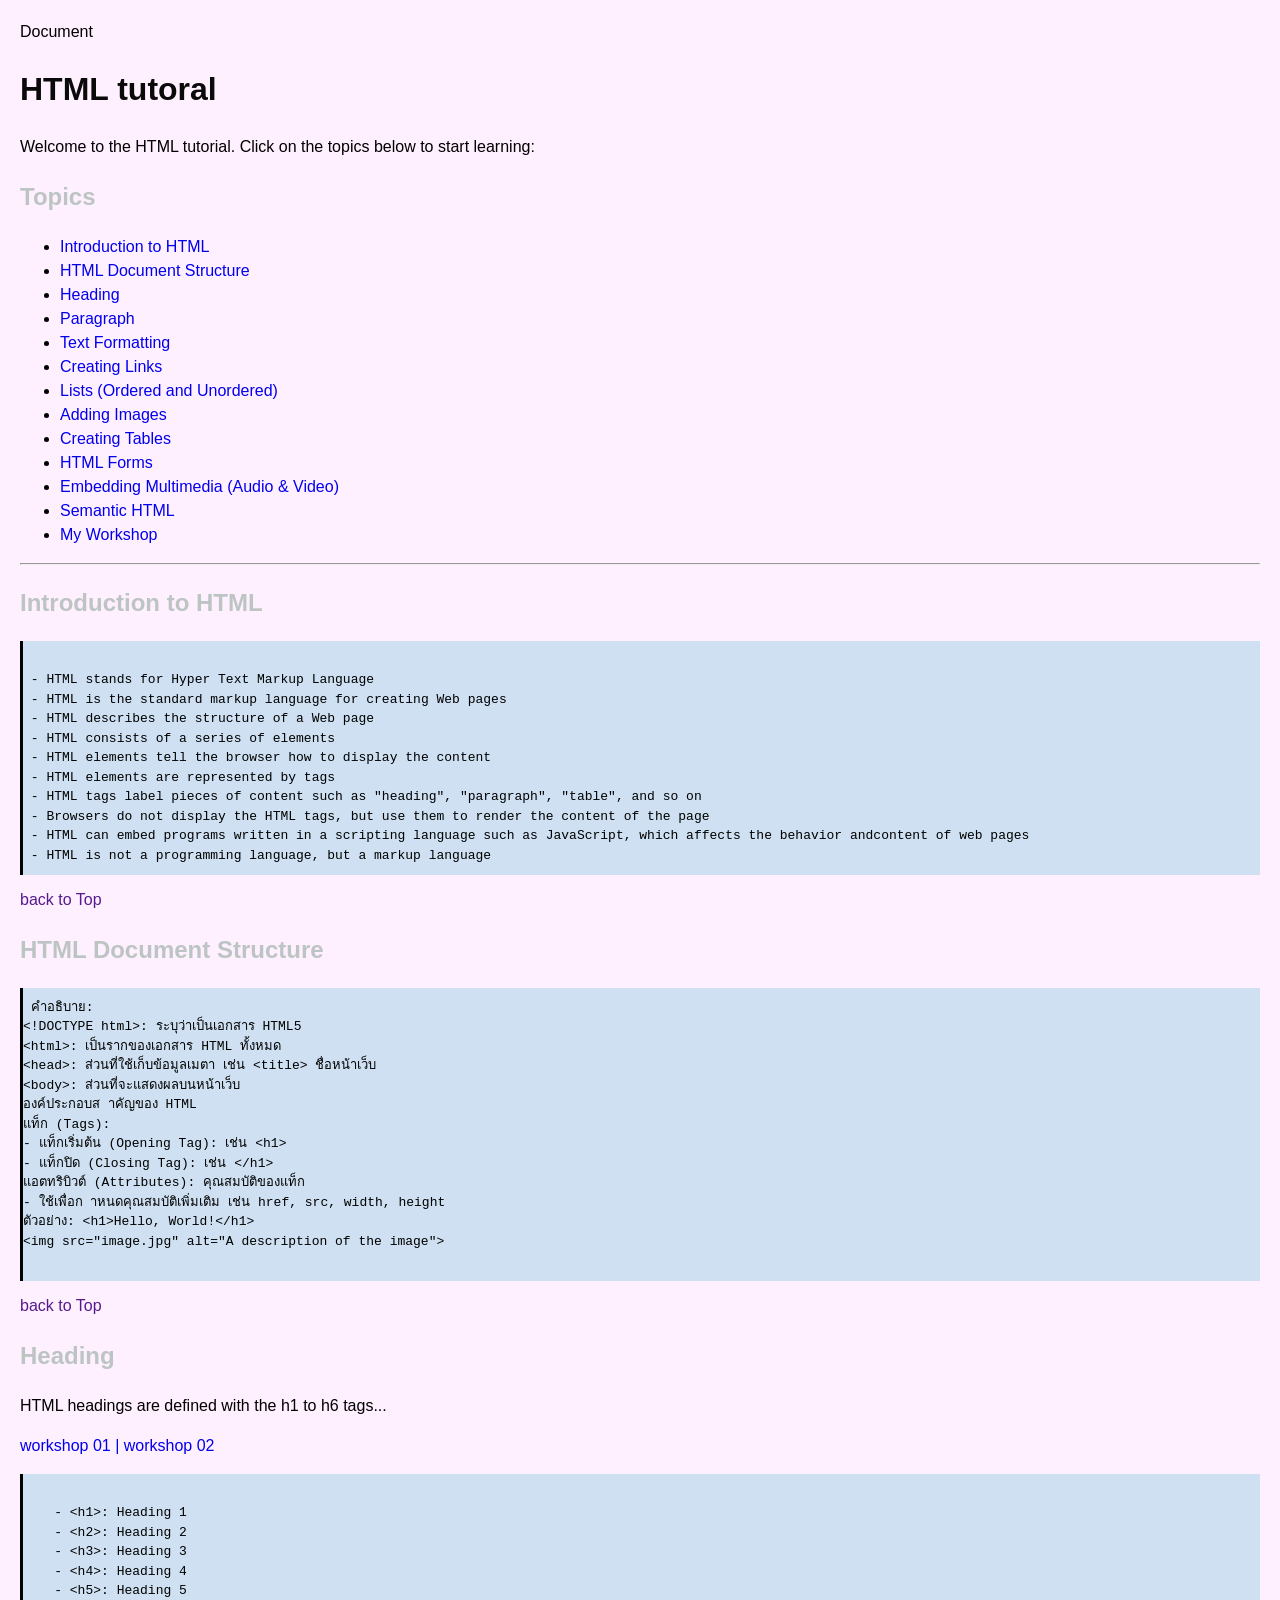
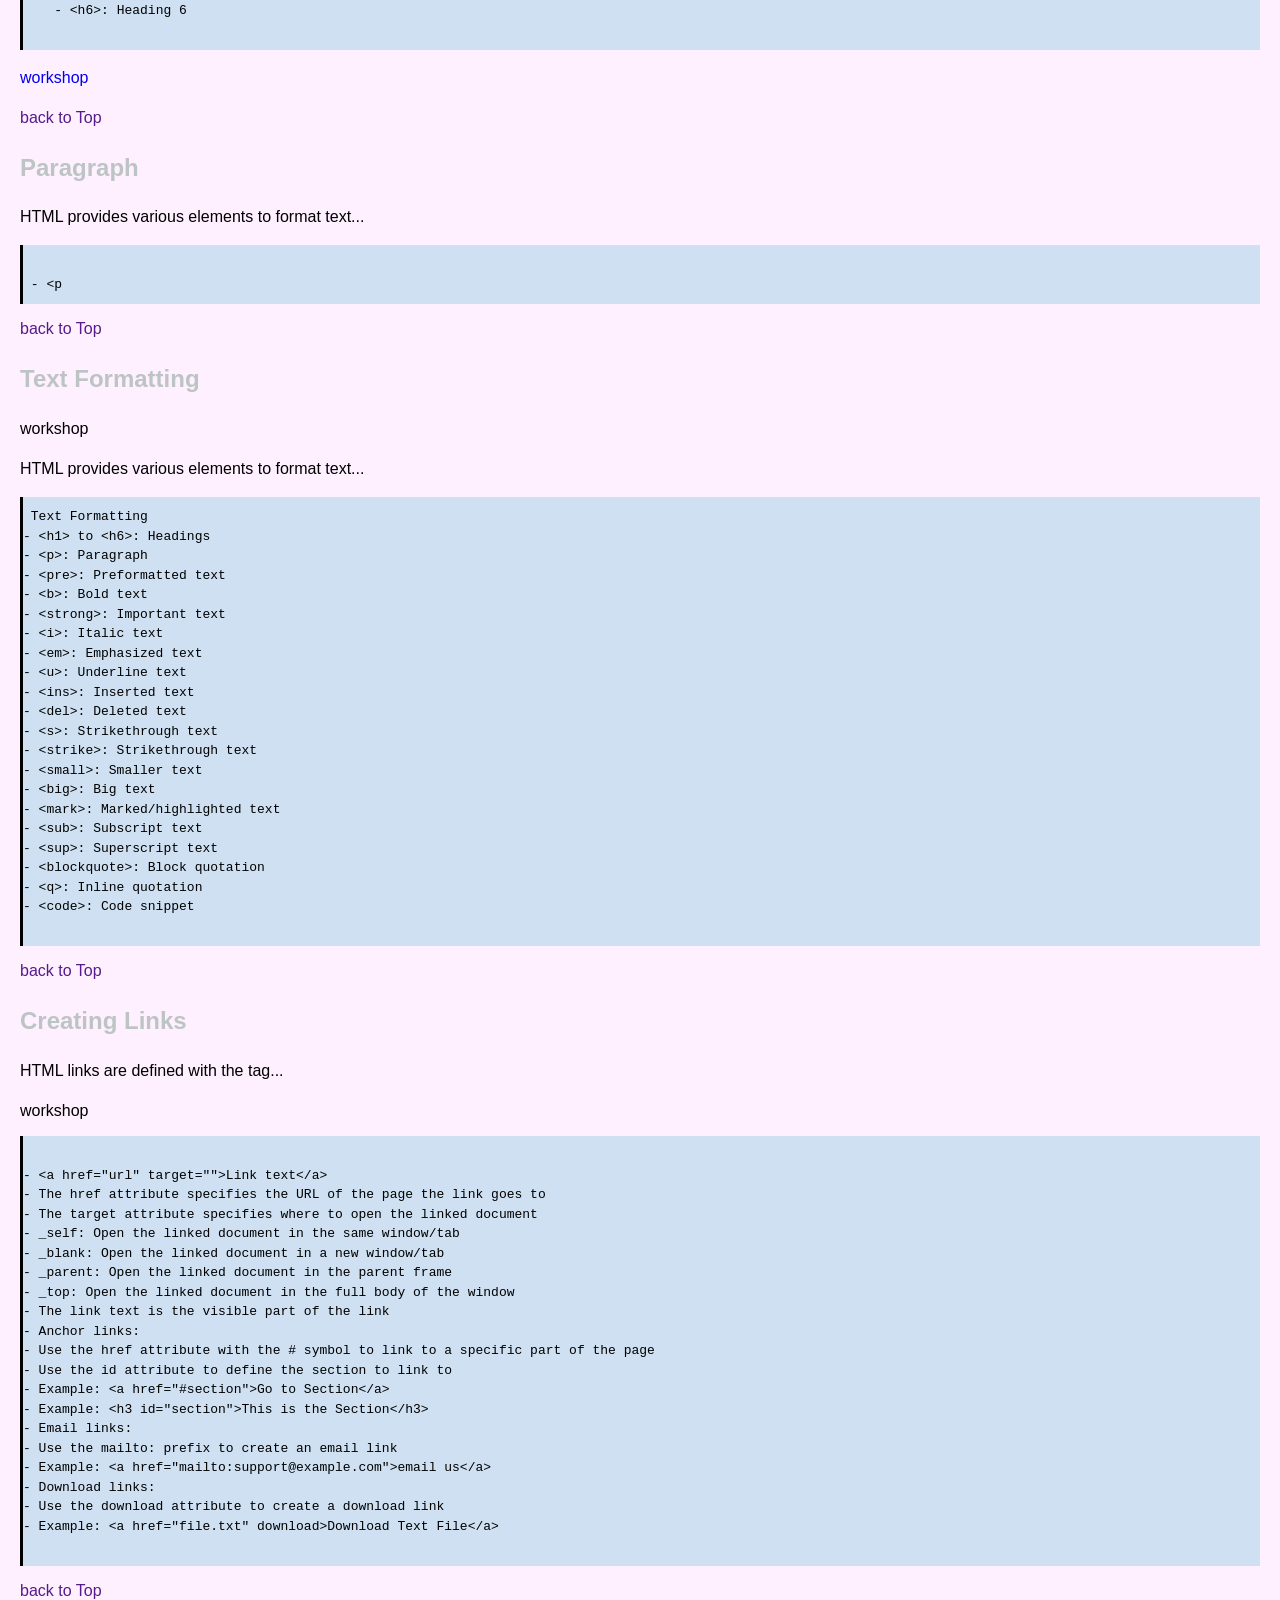
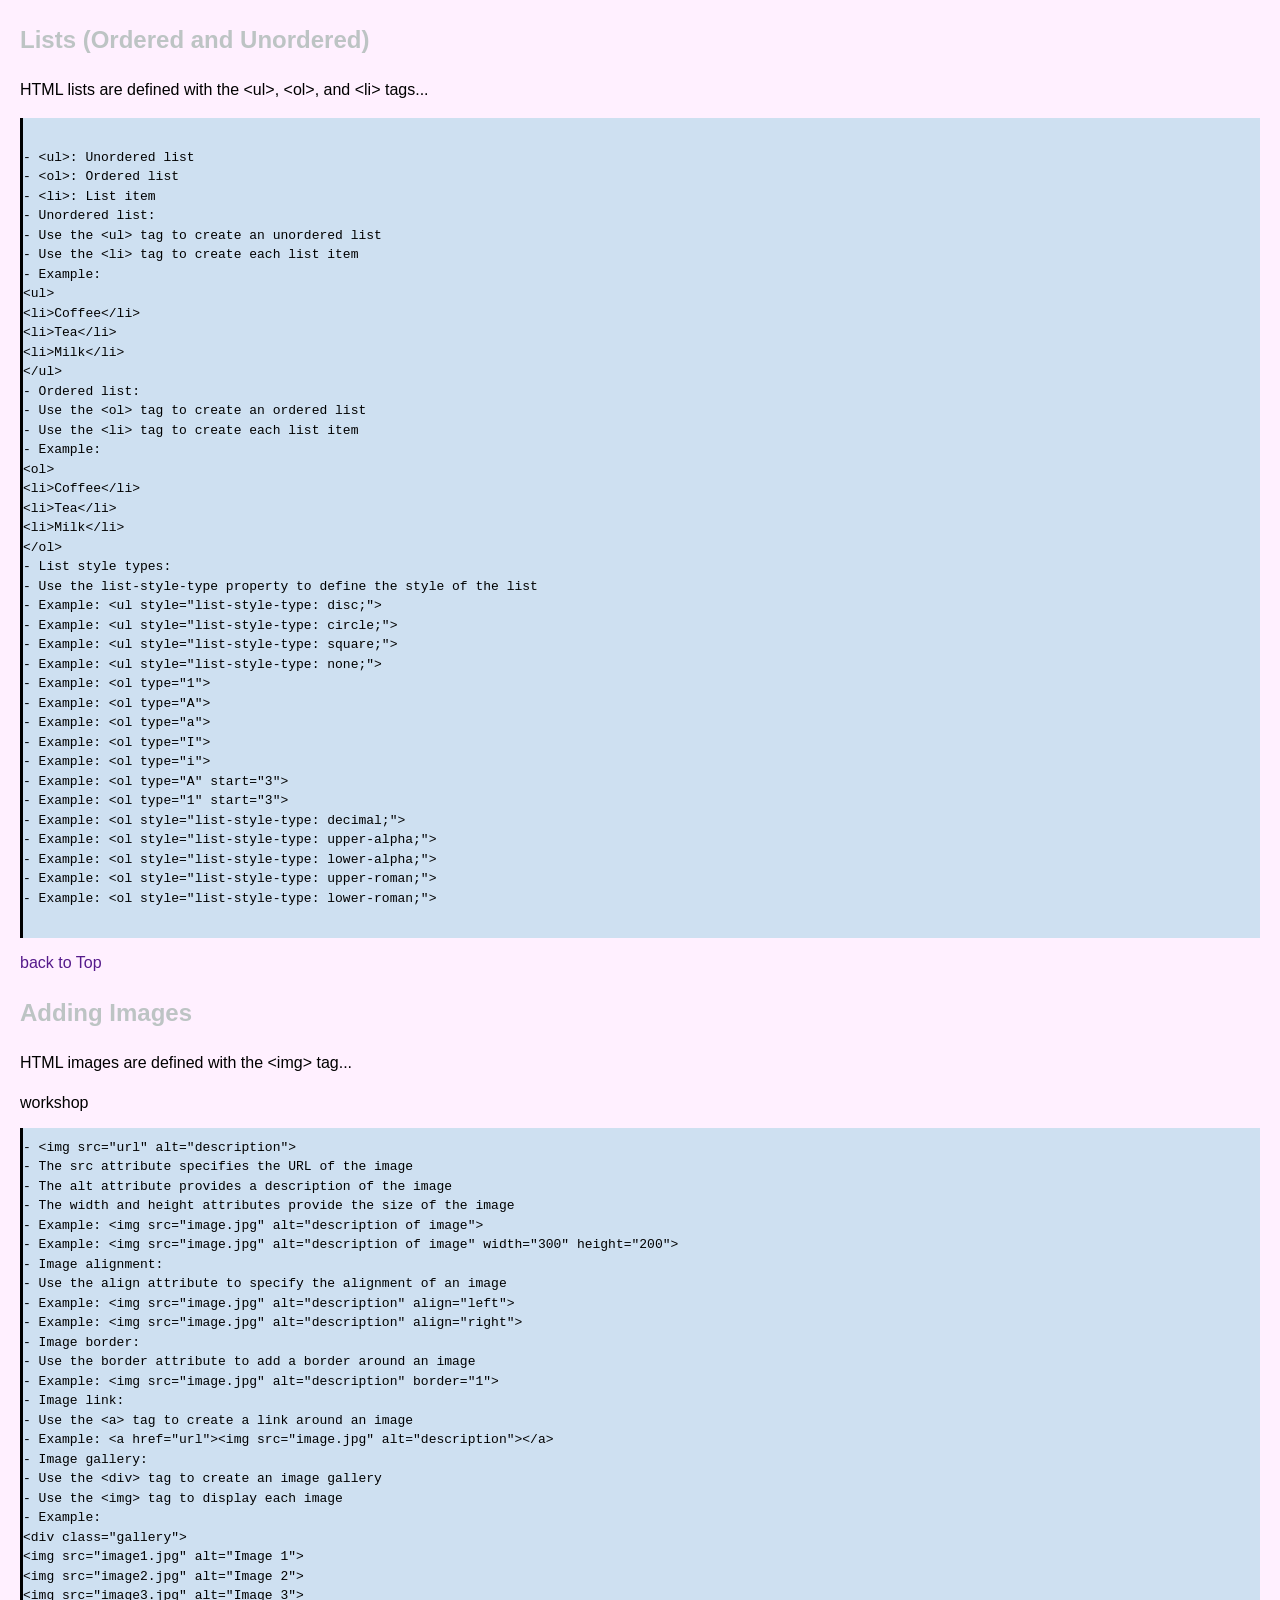
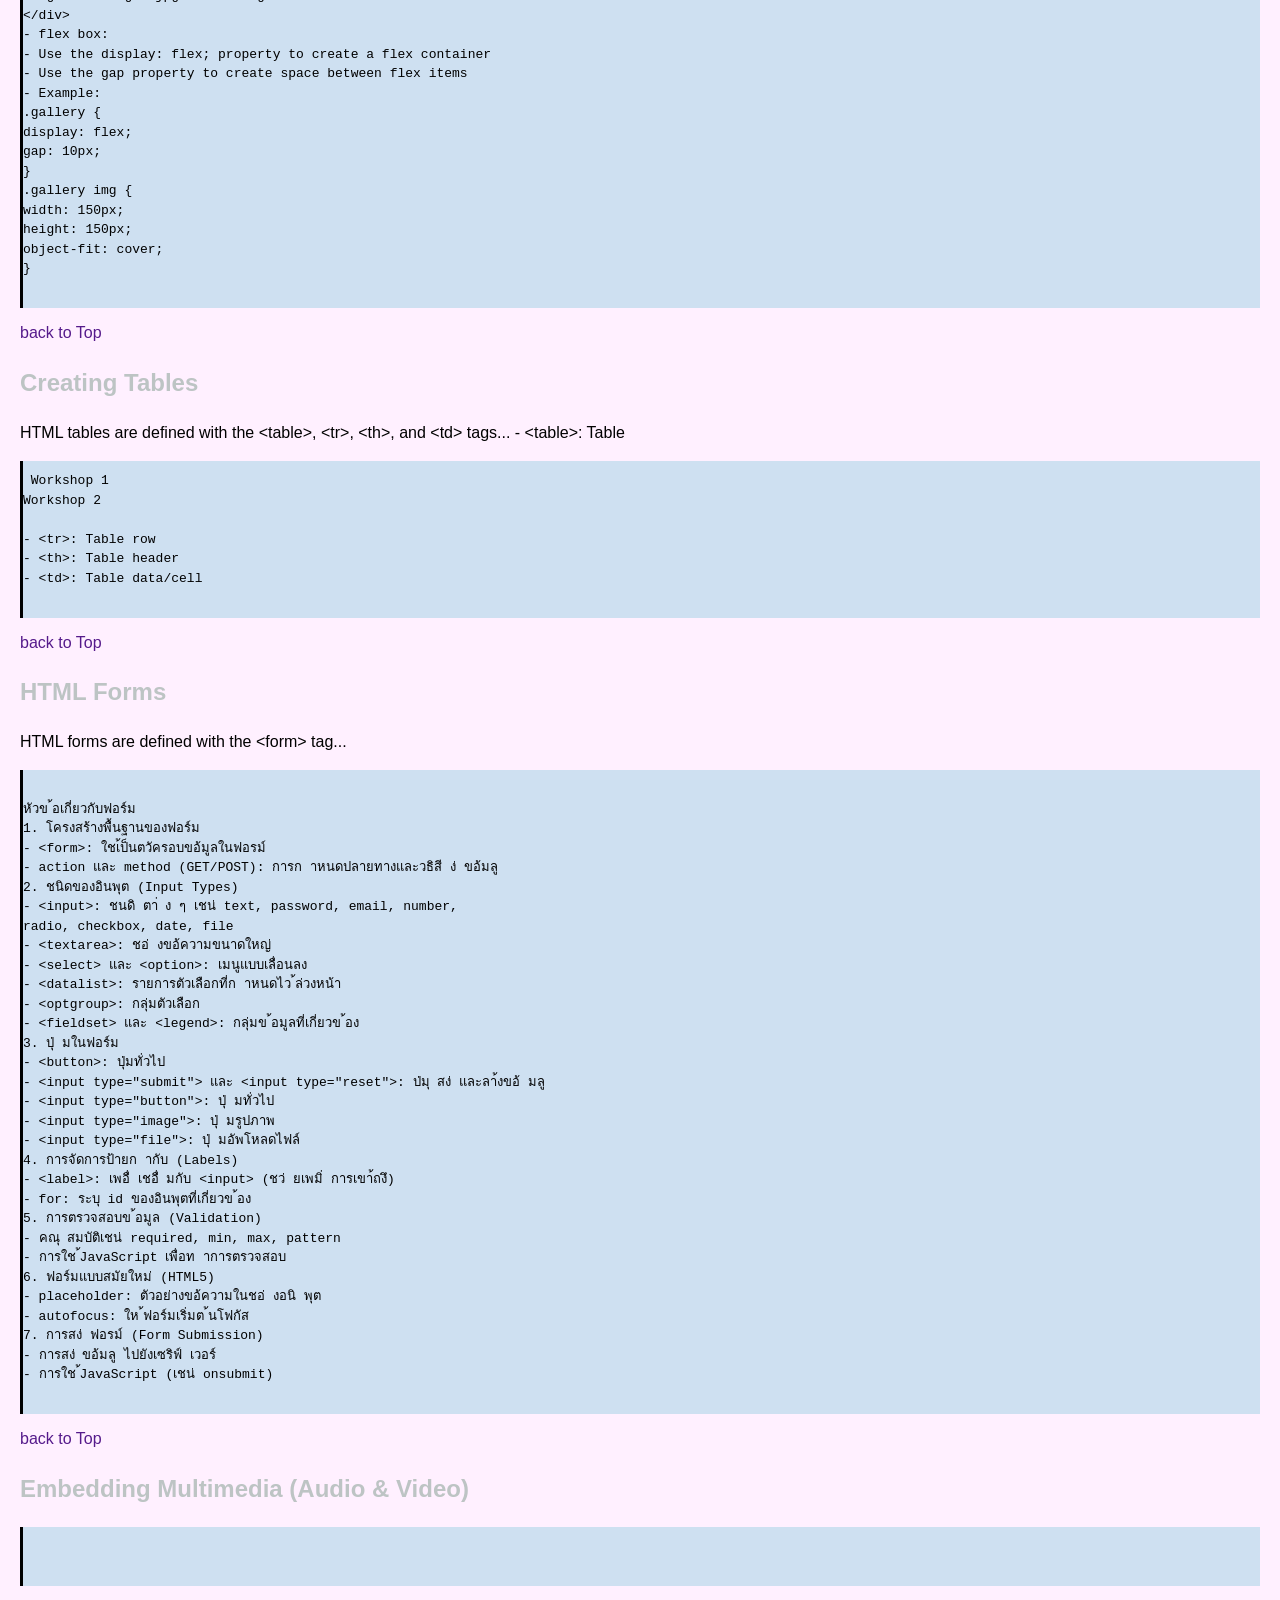
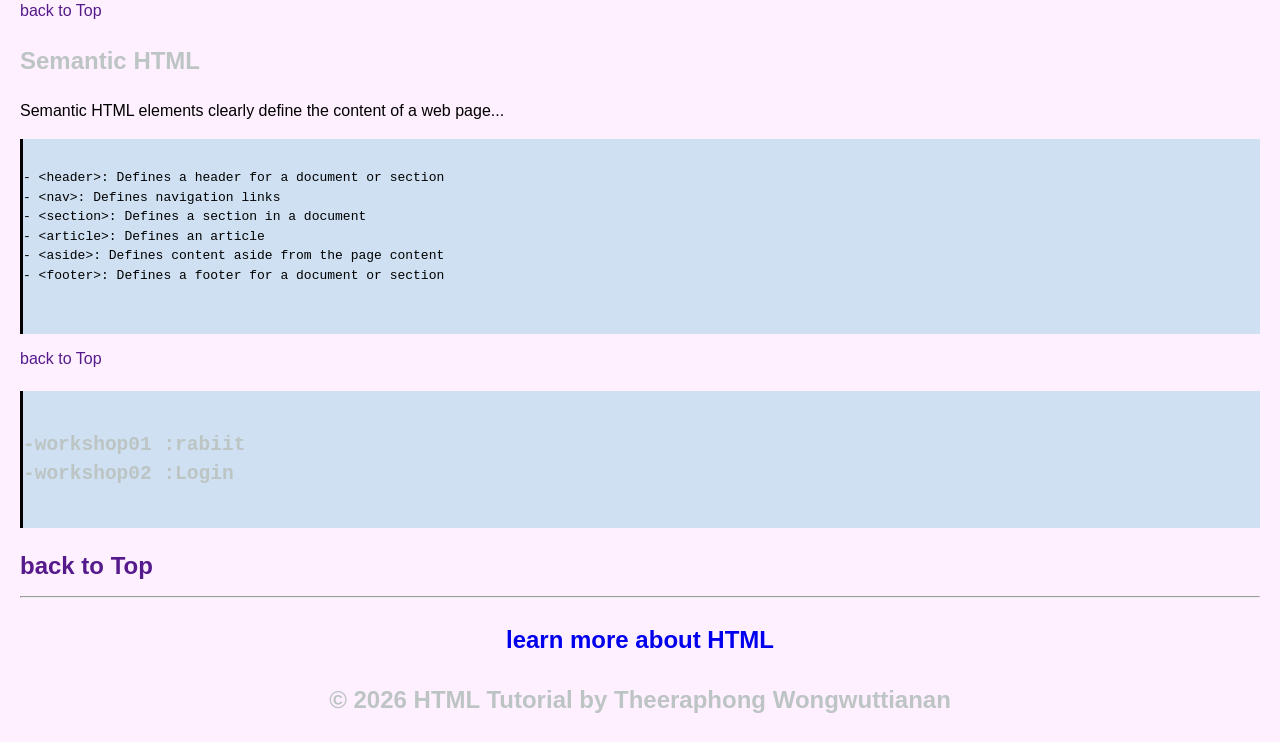
==== commit 147e125e: "finish" ====
--- a/index.html
+++ b/index.html
@@ -115,13 +115,15 @@
 <!-- Heading -->
 <h2 id="heading">Heading</h2>
 HTML headings are defined with the h1 to h6 tags...
+<p><a href="W03-1-heading.html">workshop 01</a>
+<a href="W03-2-heading.html"> | workshop 02</a></p>
 <pre> 
     - &lt;h1&gt;: Heading 1
     - &lt;h2&gt;: Heading 2
     - &lt;h3&gt;: Heading 3
     - &lt;h4&gt;: Heading 4
     - &lt;h5&gt;: Heading 5
-    - &lt;h6&gt;: Headi
+    - &lt;h6&gt;: Heading 6
     
 </pre>
 
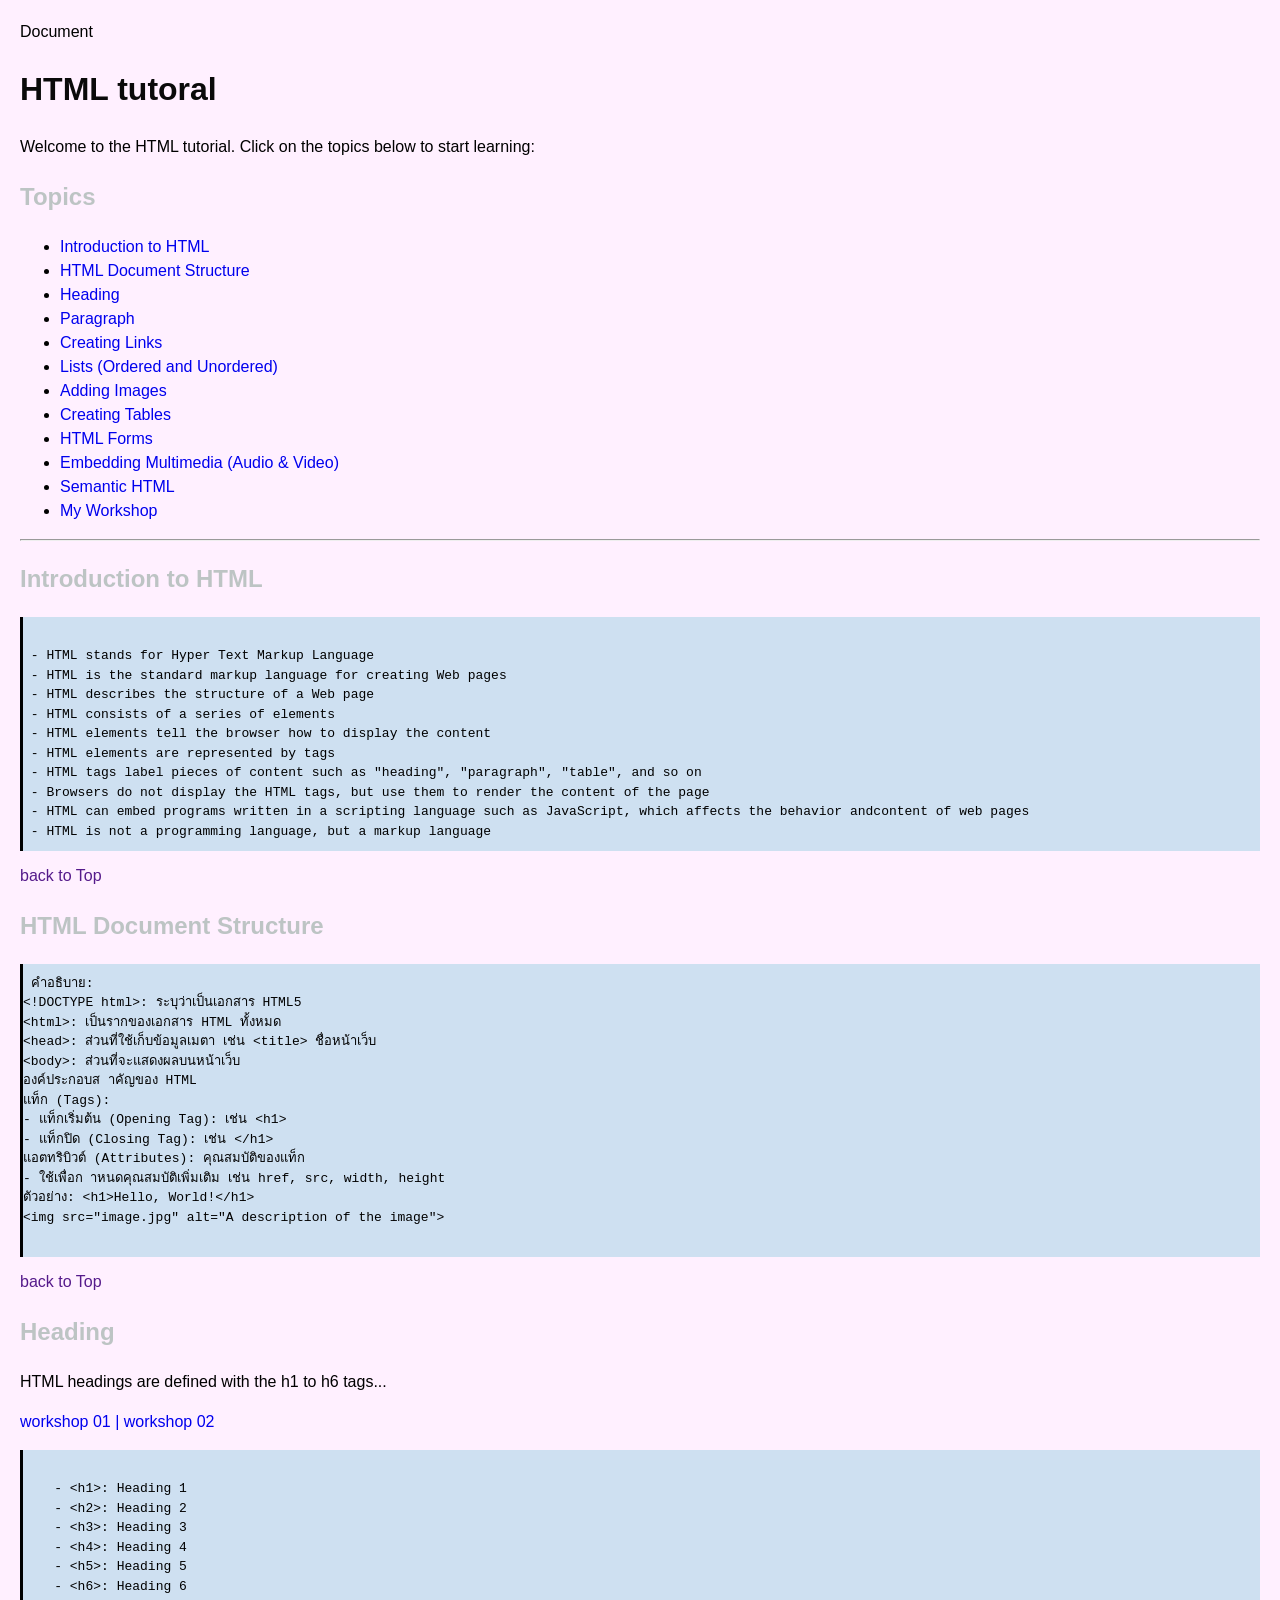
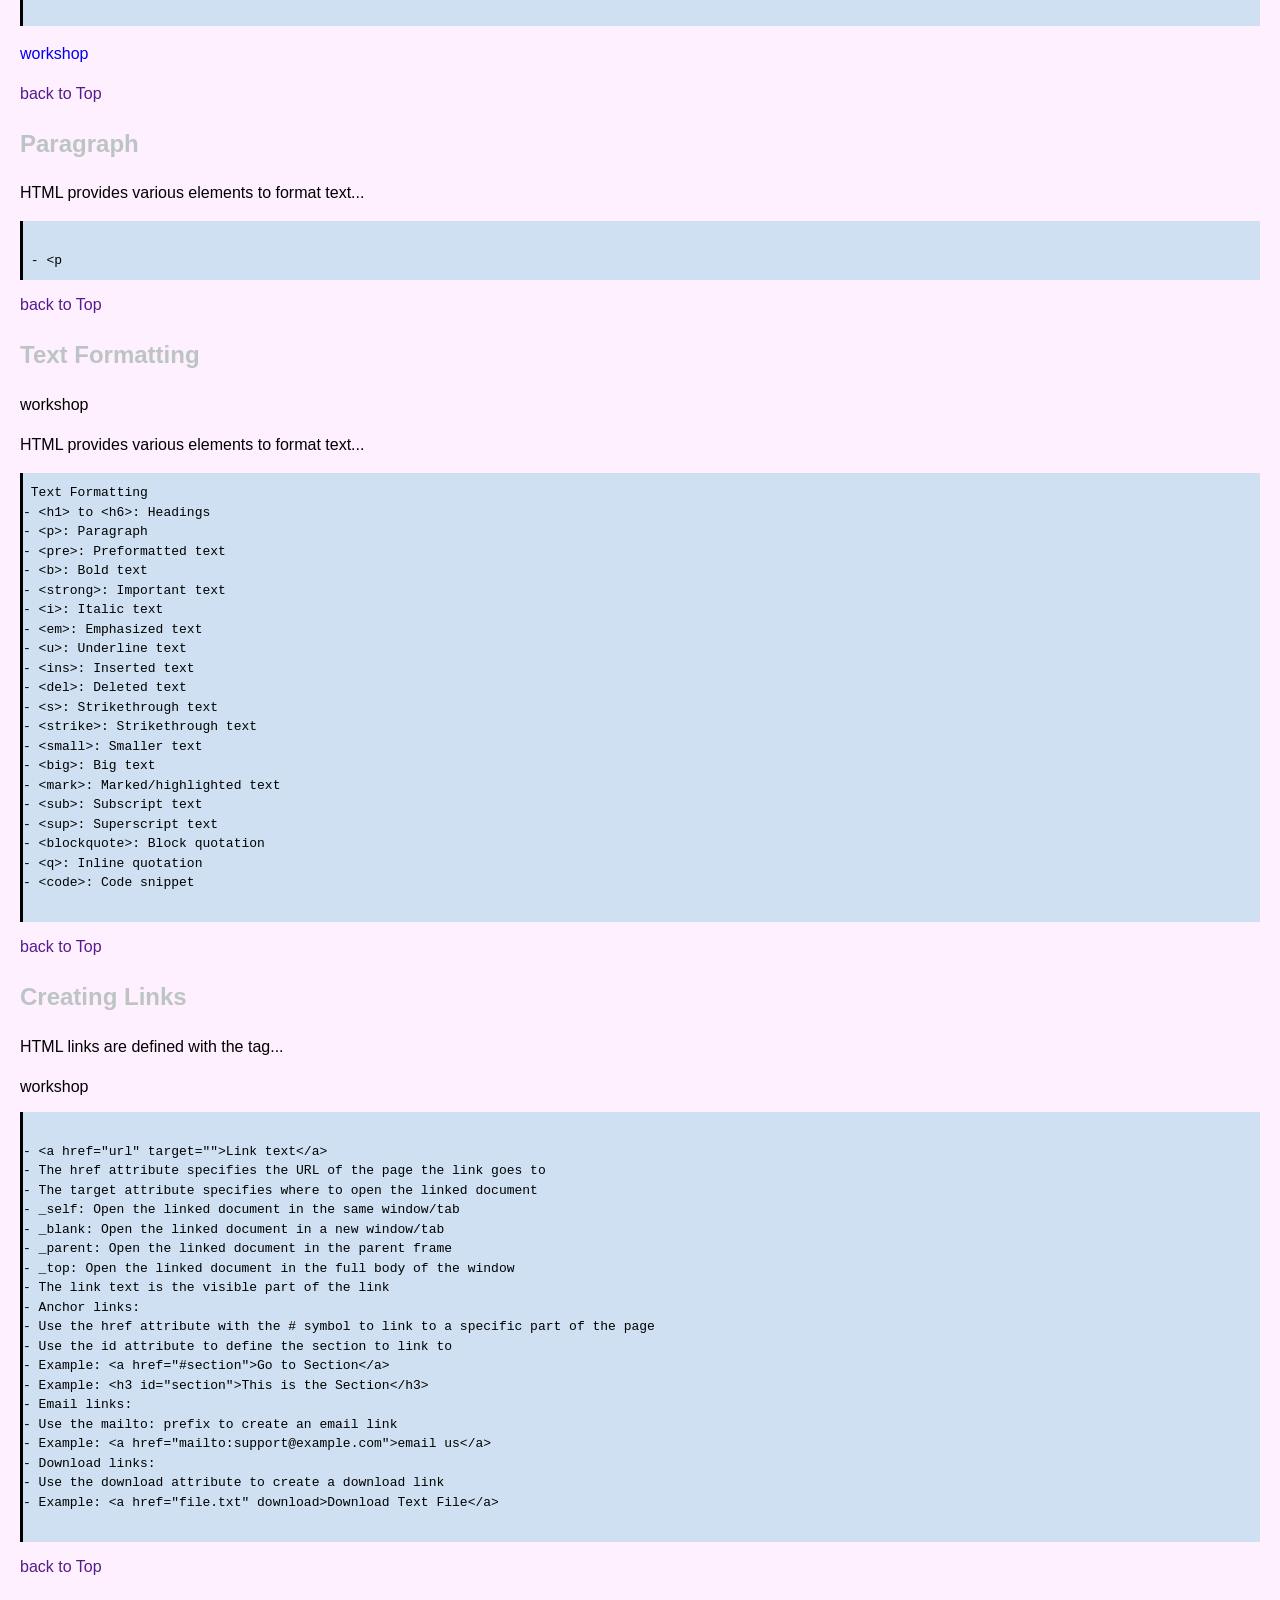
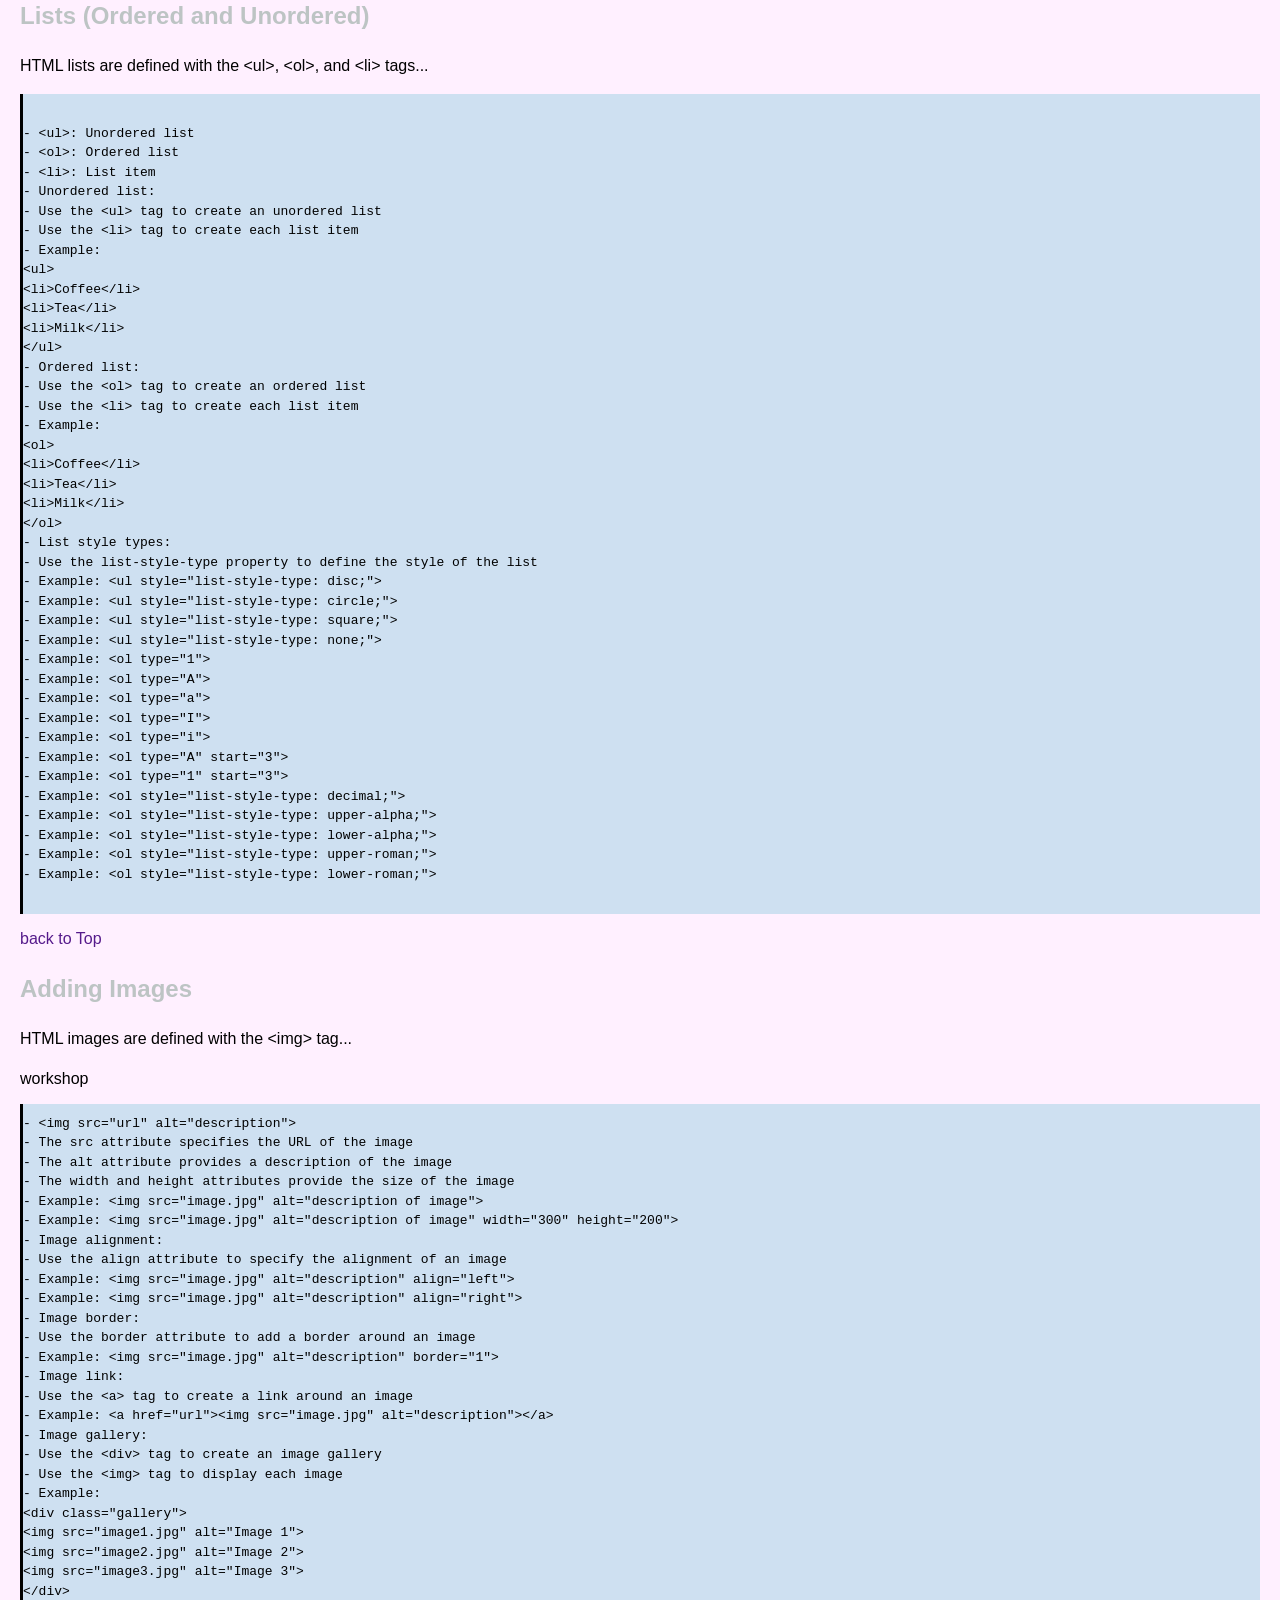
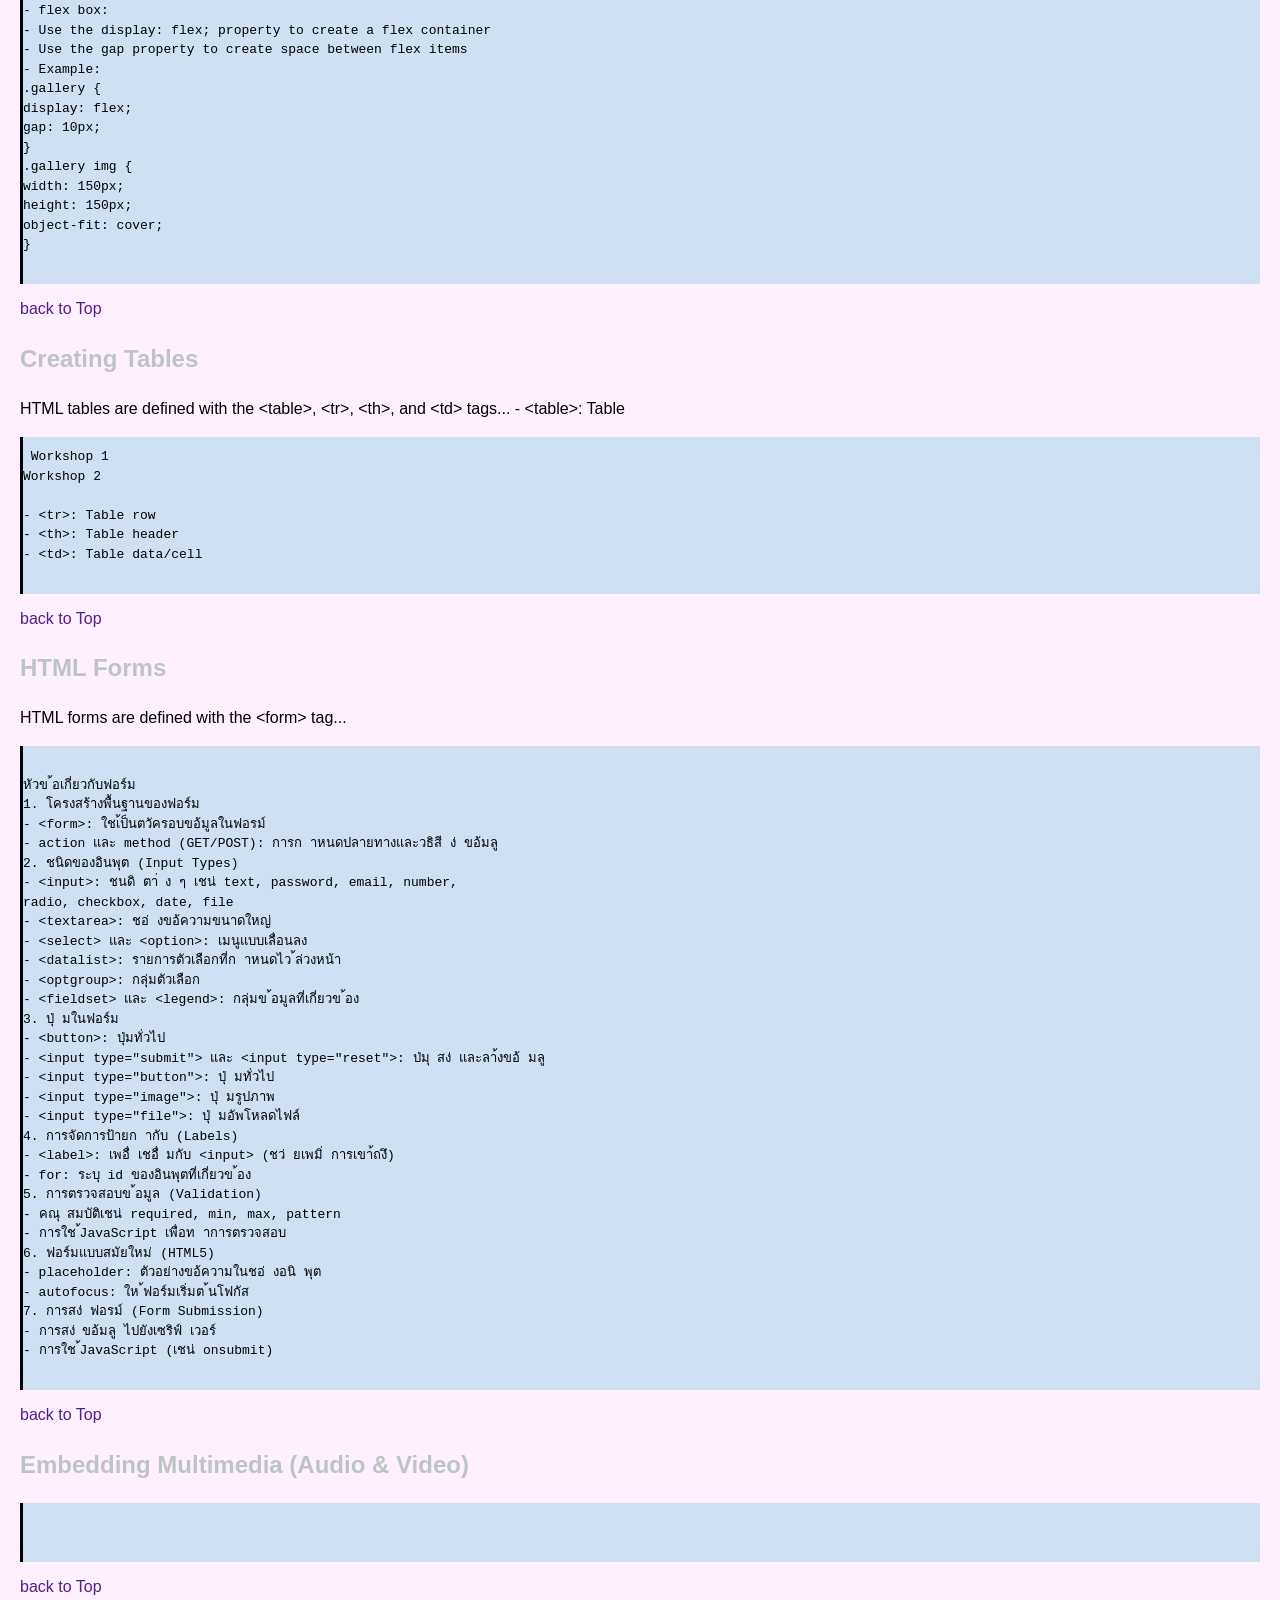
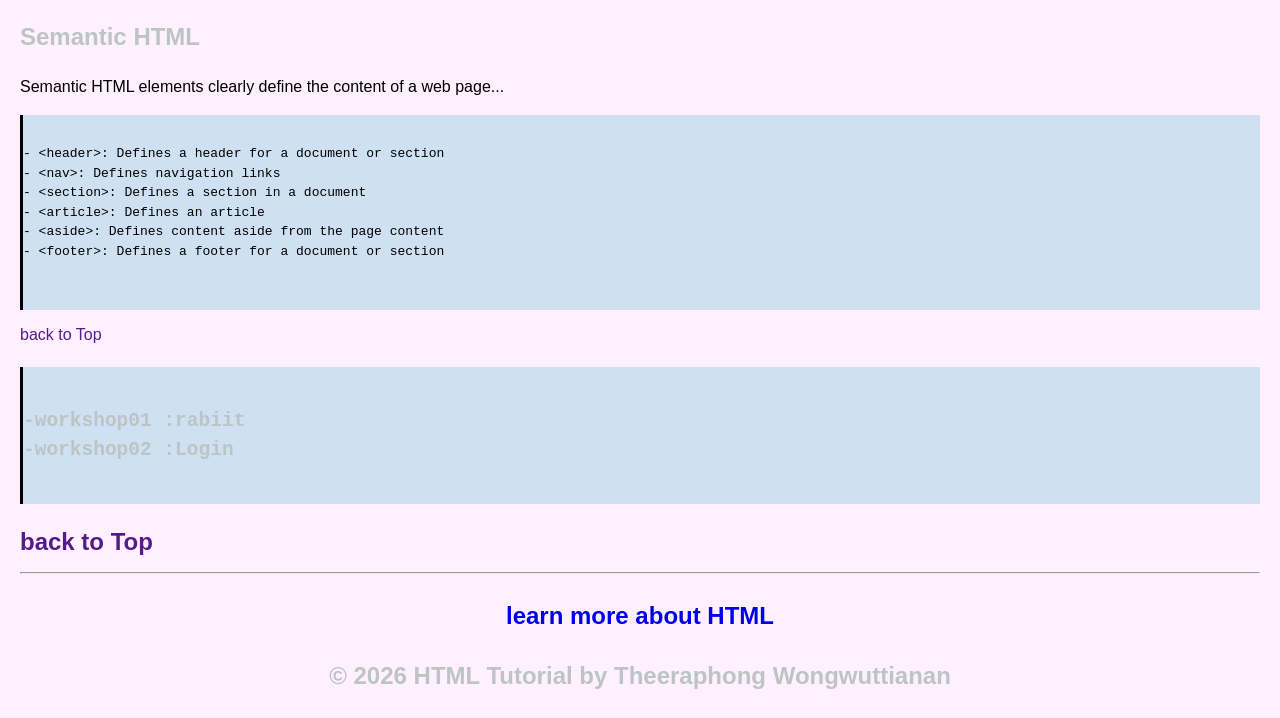
==== commit 3a15066b: "startfomartting" ====
--- a/index.html
+++ b/index.html
@@ -56,19 +56,18 @@
     <p>Welcome to the HTML tutorial. Click on the topics below to start learning:</p>
     <h2>Topics</h2>
     <ul>
-        <li><a href="intro">Introduction to HTML</a></li>
-        <li><a href="Document">HTML Document Structure</a></li>
-        <li><a href="Heading">Heading</a></li>
-        <li><a href="Paragraph">Paragraph</a></li>
-        <li><a href="Formatting">Text Formatting</a></li>
-        <li><a href="Creating">Creating Links</a></li>
-        <li><a href="Lists">Lists (Ordered and Unordered)</a></li>
-        <li><a href="Adding">Adding Images</a></li>
-        <li><a href="Creating Tables">Creating Tables</a></li>
-        <li><a href="HTML Forms">HTML Forms</a></li>
-        <li><a href="Embedding">Embedding Multimedia (Audio & Video)</a></li>
-        <li><a href="Semantic">Semantic HTML</a></li>
-        <li><a href="My Workshop">My Workshop</a></li>
+        <li><a href="#intro">Introduction to HTML</a></li>
+        <li><a href="#Document">HTML Document Structure</a></li>
+        <li><a href="#Heading">Heading</a></li>
+        <li><a href="#Paragraph">Paragraph</a></li>
+        <li><a href="#Creating">Creating Links</a></li>
+        <li><a href="#Lists">Lists (Ordered and Unordered)</a></li>
+        <li><a href="#Adding">Adding Images</a></li>
+        <li><a href="#Creating Tables">Creating Tables</a></li>
+        <li><a href="#HTML Forms">HTML Forms</a></li>
+        <li><a href="#Embedding">Embedding Multimedia (Audio & Video)</a></li>
+        <li><a href="#Semantic">Semantic HTML</a></li>
+        <li><a href="#My Workshop">My Workshop</a></li>
     </ul>
     <hr>
 
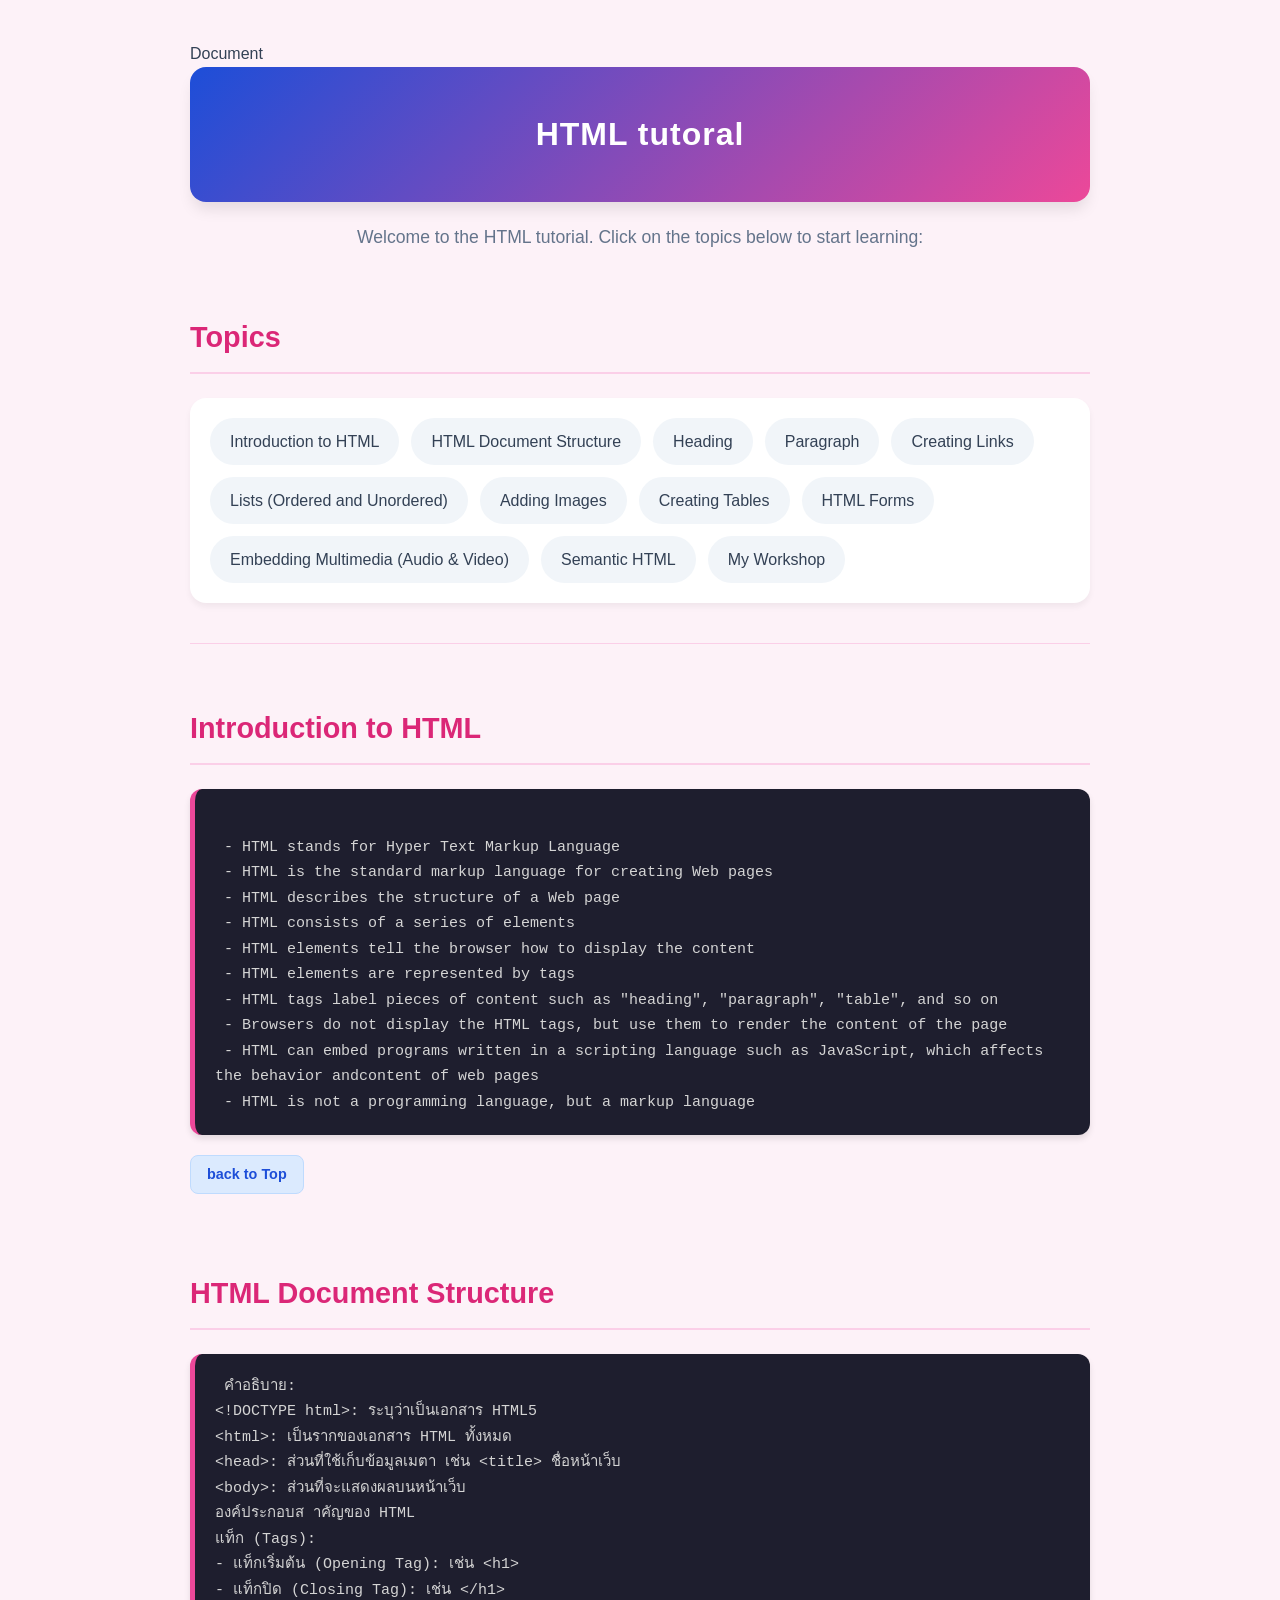
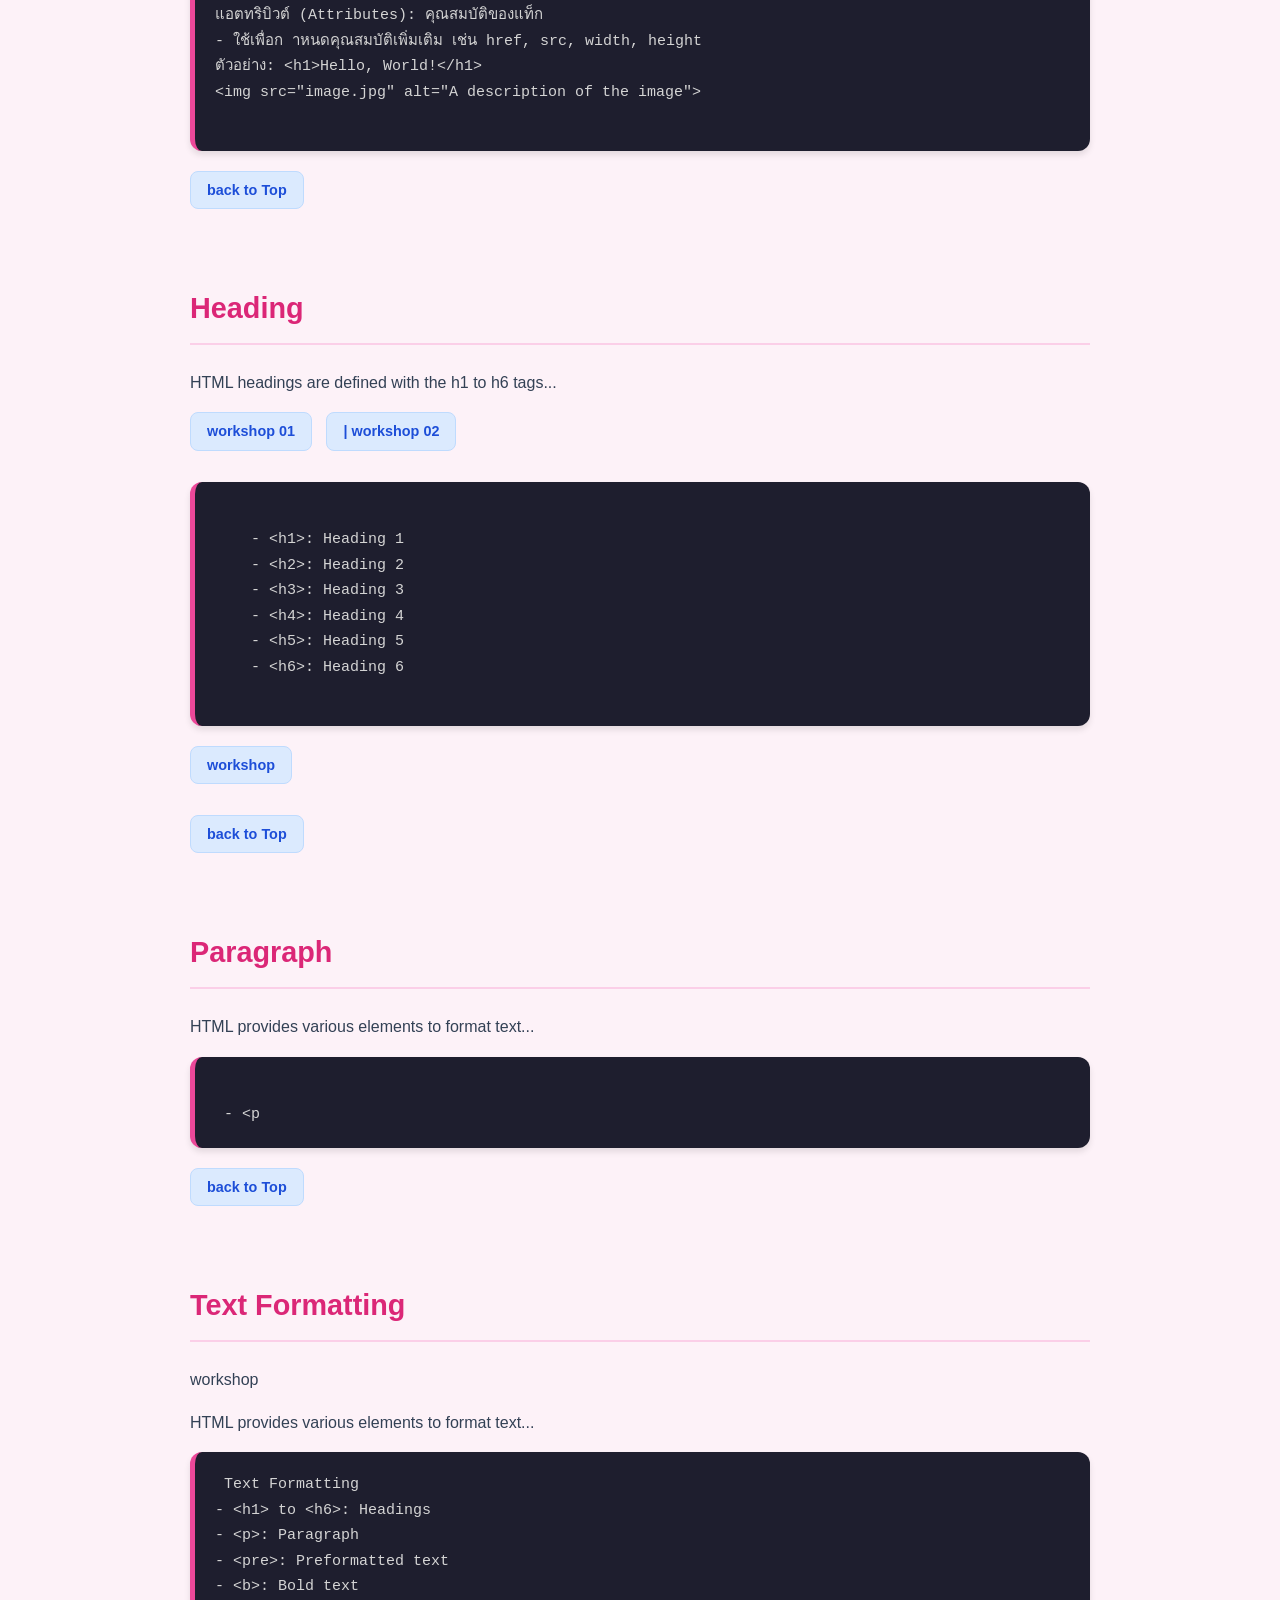
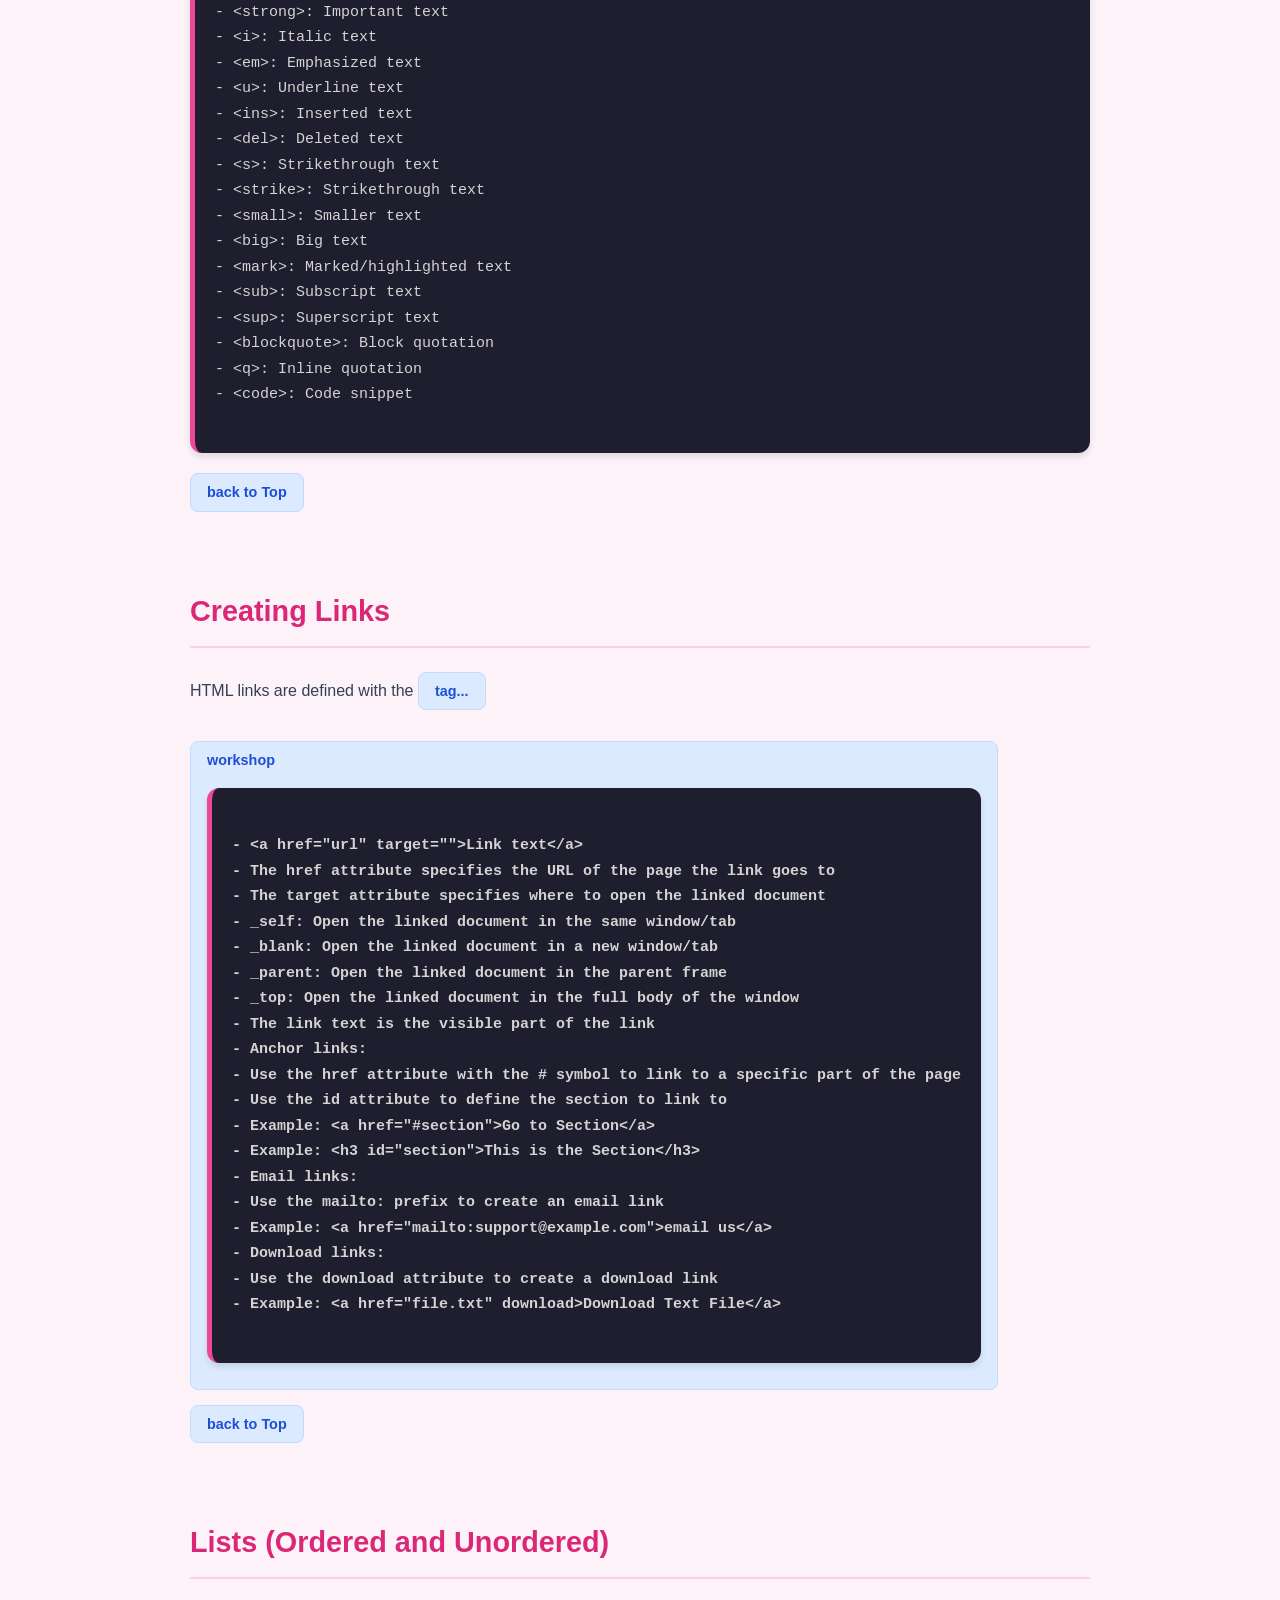
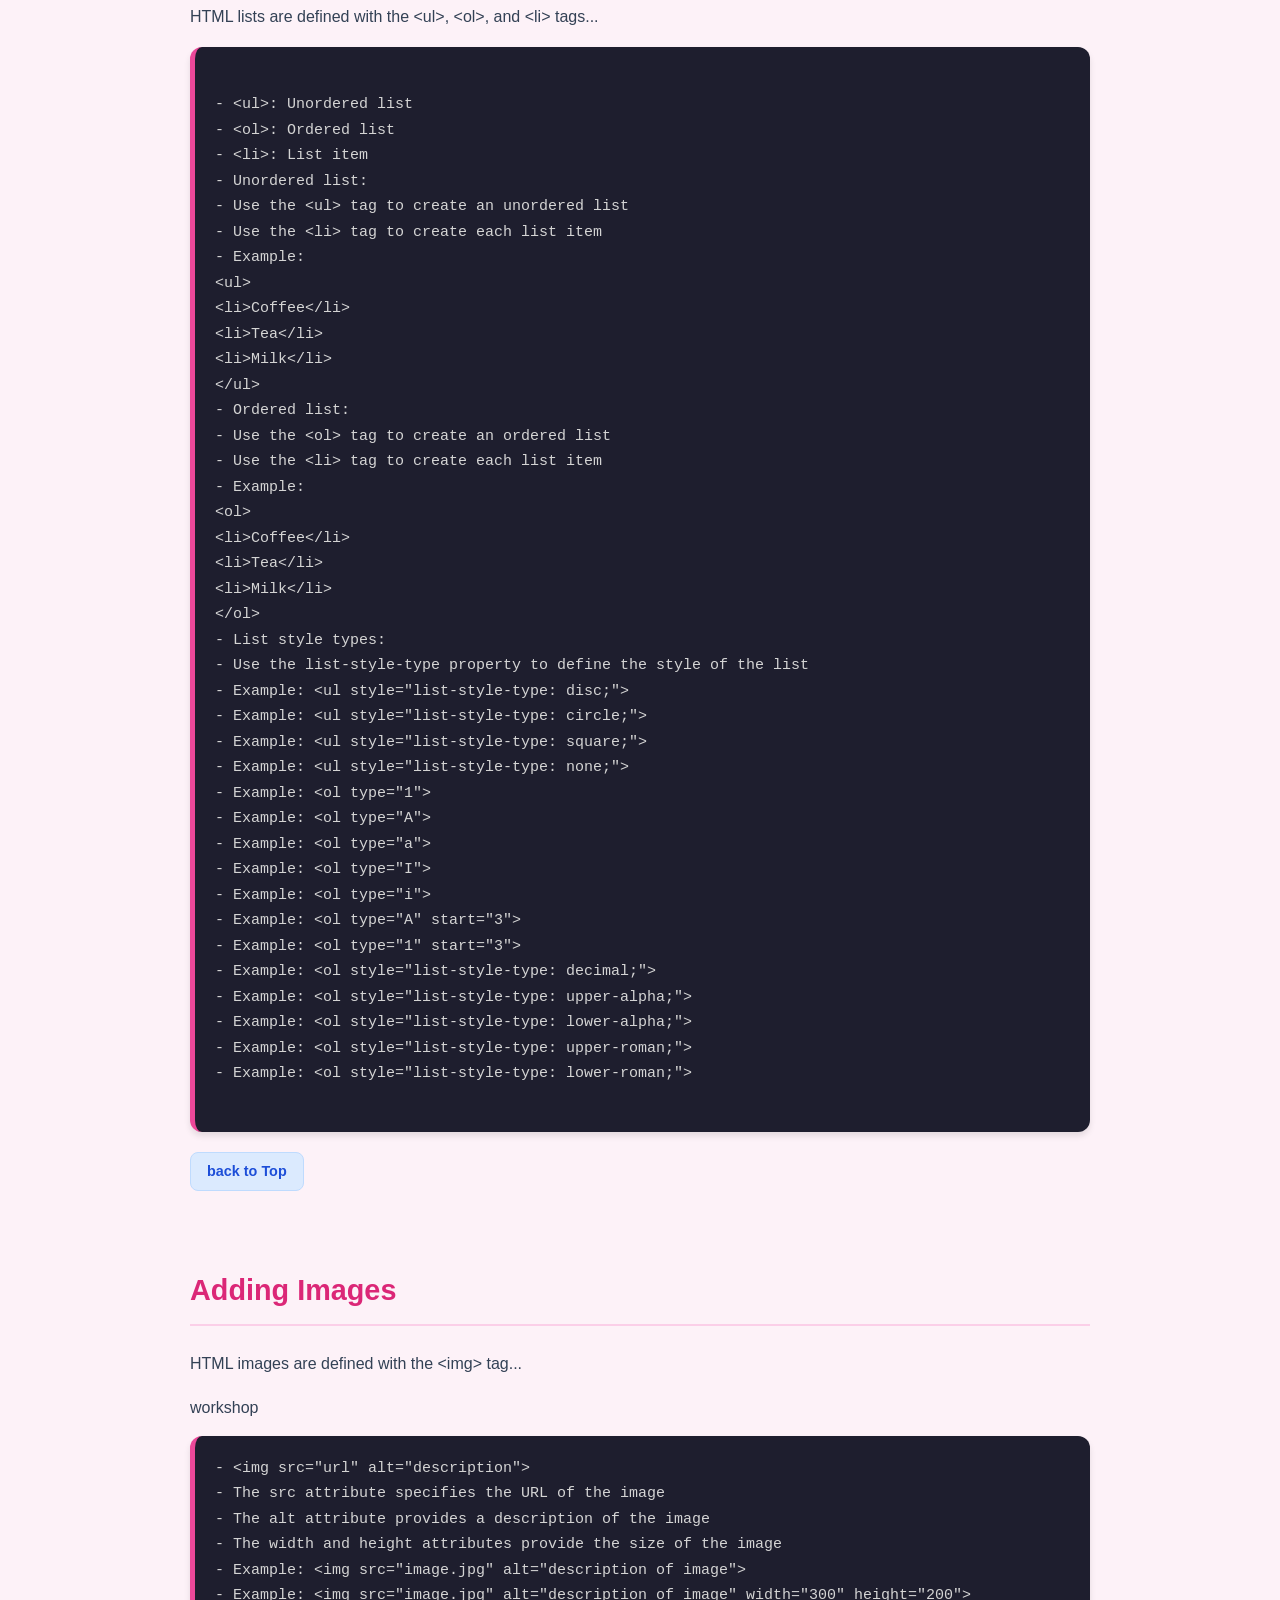
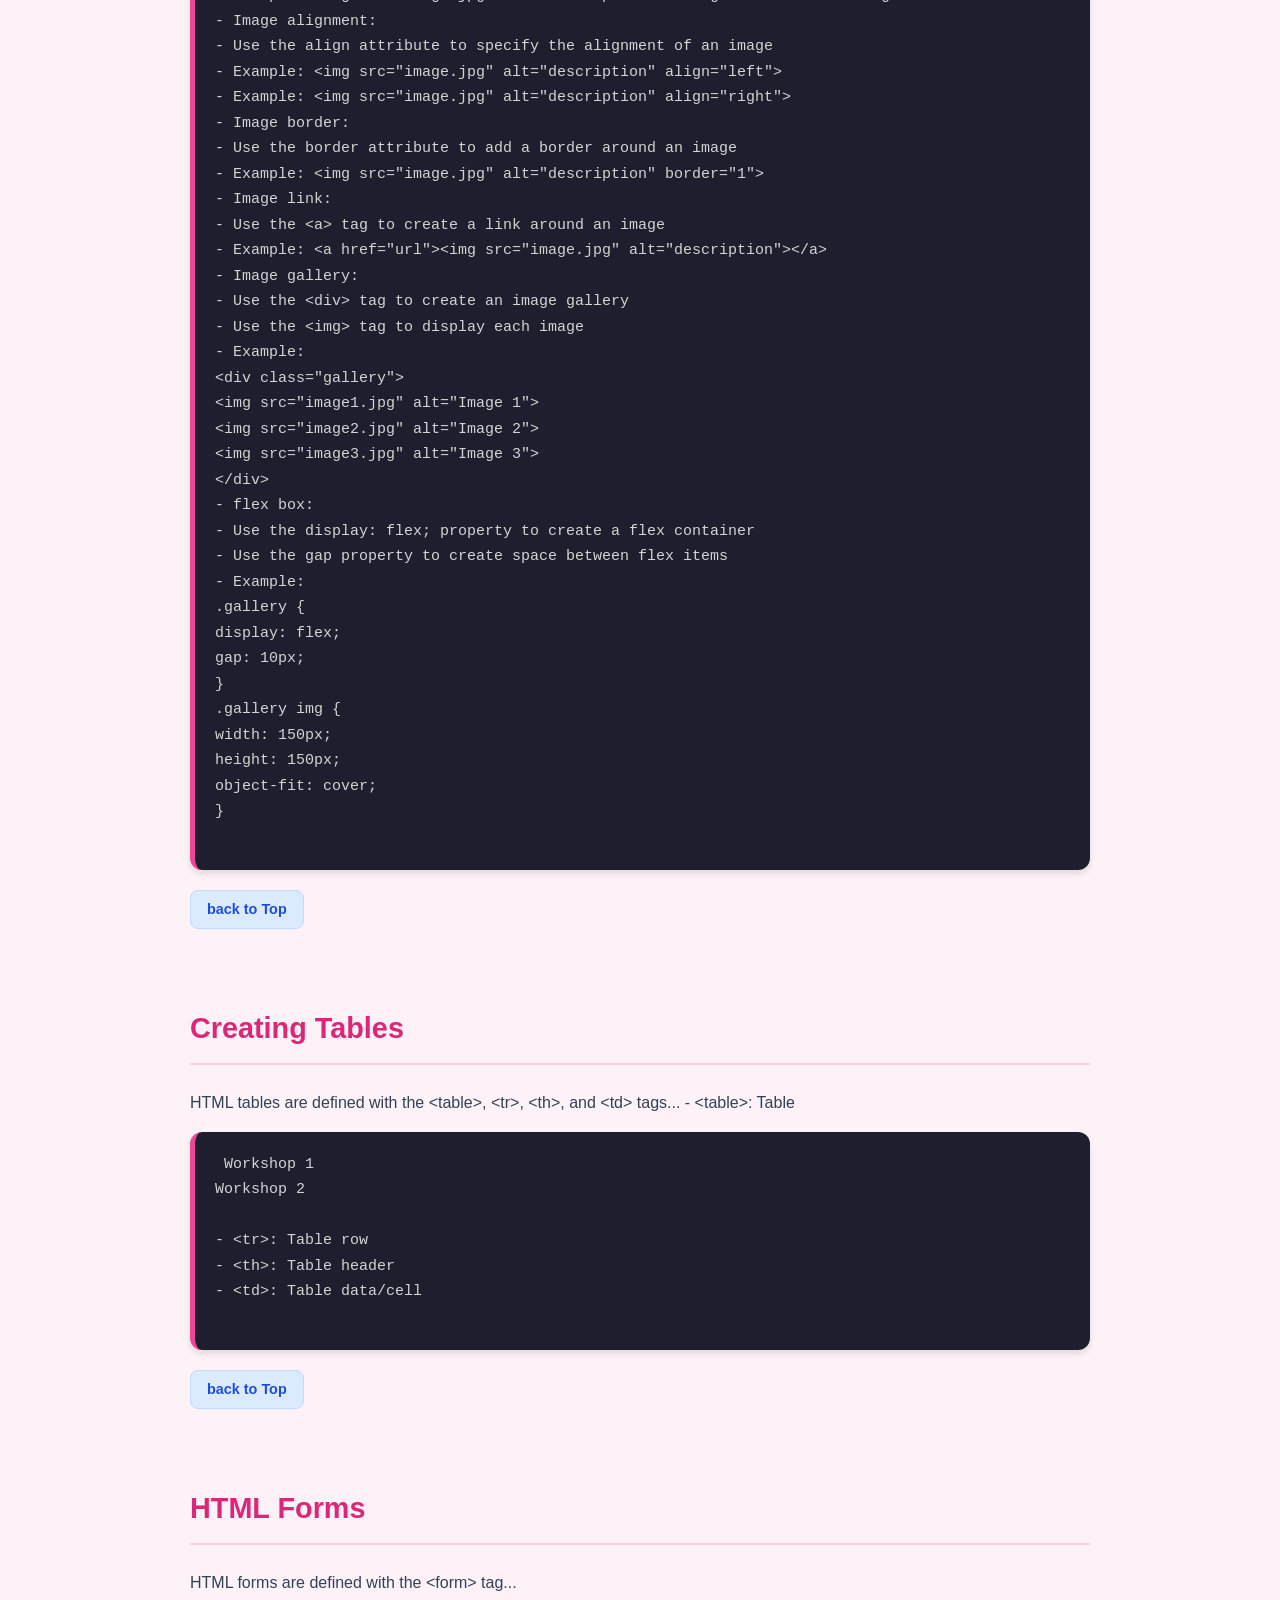
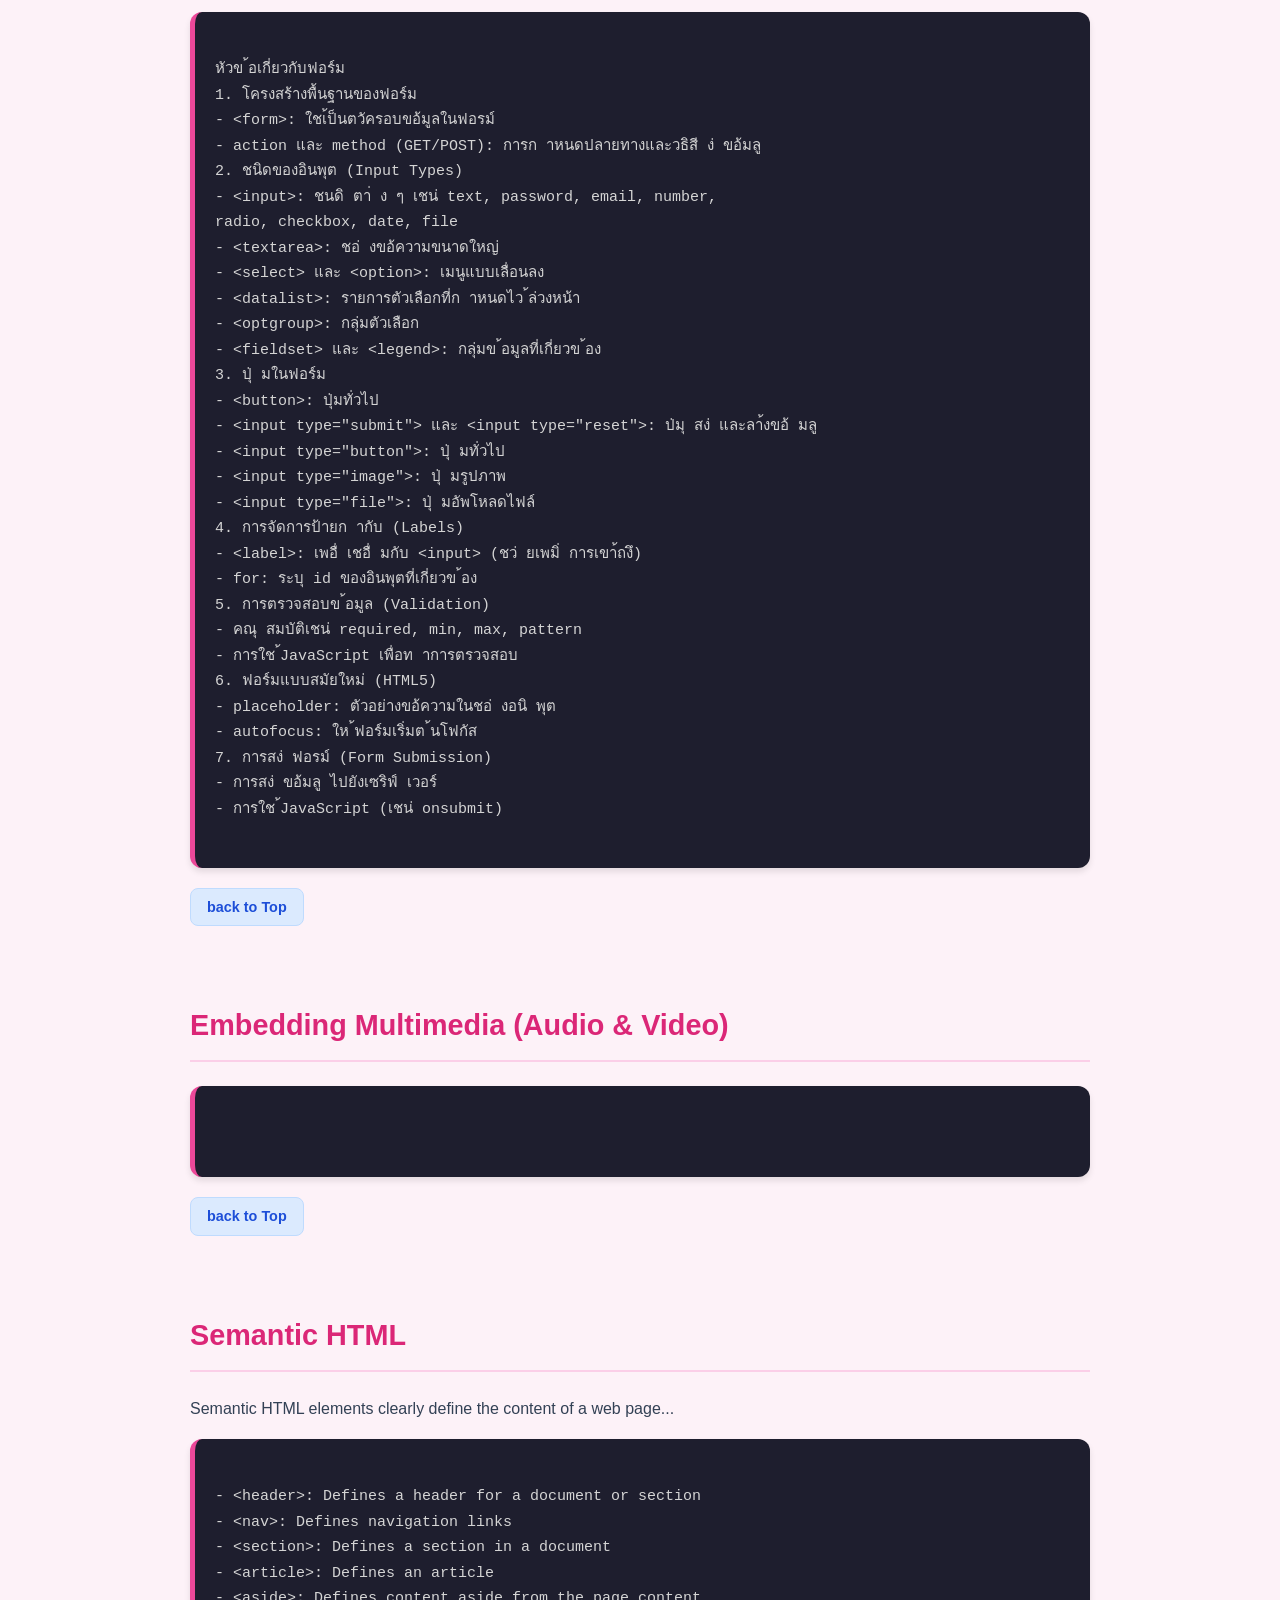
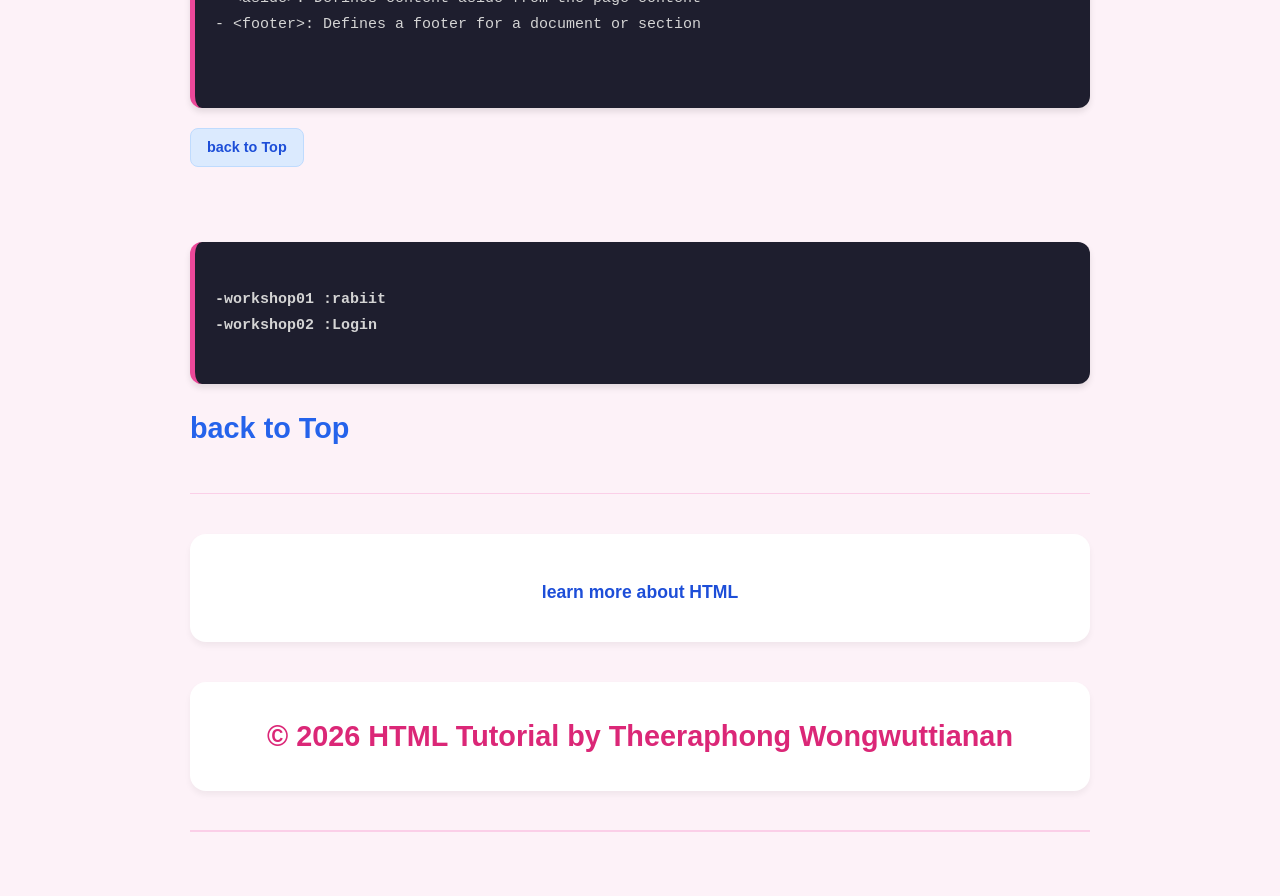
==== commit f9f45775: "update index" ====
--- a/index.html
+++ b/index.html
@@ -7,47 +7,182 @@
     <meta name="description" content="เว็บไซต์เกี่ยวกับการเรียน" <title>Document</title>
 
     <style>
-        html{
-            scroll-behavior: smooth;
-        }
-    body{
-        font-family:Verdana, Geneva, Tahoma, sans-serif;
-        margin: 20px ;
-        padding: 0 ;
-        background-color: rgb(255, 240, 255);
-
-        line-height: 1.5;
-    }
-    
-        h1{
-            color:rgb(10, 10, 10);
-        }
-        h2{
-            color:rgb(189, 196, 196);
-        }
-        .green-text{
-            color:chartreuse;
-        }
-
-        pre{
-            background-color: rgb(206, 224, 241);
-            border-left: 3px solid black;
-            padding: 10px 0 ;
-            font: size 16px;
-
-            white-space: pre-wrap;
-            border-radius: 10;
-        }
-        a{
-         text-decoration: none;
-    }
-     a:hover{
-         text-decoration: underline;
-         color: rgb(218, 15, 167);
-    }
-    .text-center{
-        text-align: center;
-    }
+       ```css
+/* 1. ตั้งค่าพื้นฐาน */
+html {
+    scroll-behavior: smooth;
+}
+
+body {
+    font-family: 'Kanit', Verdana, sans-serif;
+    margin: 0 auto;
+    padding: 40px 30px;
+    max-width: 900px; /* บีบเนื้อหาให้อยู่ตรงกลาง */
+    background-color: #fdf2f8; /* สีพื้นหลังสว่างสบายตา โทนชมพูอ่อน */
+    color: #334155;
+    line-height: 1.7;
+}
+
+/* 2. ตกแต่งหัวข้อ h1 ให้เป็นเหมือนป้าย Banner */
+h1 {
+    background: linear-gradient(135deg, #1d4ed8 0%, #ec4899 100%);
+    color: white !important;
+    padding: 40px;
+    border-radius: 16px;
+    text-align: center;
+    font-family: 'Poppins', sans-serif;
+    box-shadow: 0 10px 15px -3px rgba(0, 0, 0, 0.1);
+    margin-top: 0;
+    letter-spacing: 1px;
+}
+
+/* ตกแต่งข้อความใต้ h1 */
+body > p:first-of-type {
+    text-align: center;
+    font-size: 1.1rem;
+    color: #64748b;
+    margin-bottom: 40px;
+}
+
+/* 3. ตกแต่งหัวข้อ h2 */
+h2 {
+    color: #db2777 !important; /* บังคับทับ style เดิมใน HTML */
+    font-family: 'Poppins', sans-serif;
+    font-size: 1.8rem;
+    margin-top: 60px;
+    padding-bottom: 10px;
+    border-bottom: 2px solid #fbcfe8;
+}
+
+.green-text {
+    color: #2563eb;
+}
+
+/* 4. ตกแต่งกล่อง Code (<pre>) ให้เป็น Dark Mode */
+pre {
+    background-color: #1e1e2e;
+    color: #d4d4d4;
+    border-left: 5px solid #ec4899;
+    padding: 20px;
+    font-size: 15px;
+    border-radius: 12px;
+    white-space: pre-wrap;
+    font-family: 'Courier New', Courier, monospace;
+    box-shadow: 0 4px 6px rgba(0, 0, 0, 0.1);
+    overflow-x: auto;
+    margin-bottom: 20px;
+}
+
+/* 5. ตกแต่งรายการสารบัญ (ul) ให้เป็นปุ่มกดเรียงกัน */
+ul {
+    display: flex;
+    flex-wrap: wrap;
+    gap: 12px;
+    padding: 20px;
+    background-color: white;
+    border-radius: 16px;
+    list-style: none;
+    box-shadow: 0 4px 6px rgba(0, 0, 0, 0.05);
+}
+
+ul li a {
+    display: inline-block;
+    background-color: #f1f5f9;
+    color: #334155;
+    padding: 10px 20px;
+    border-radius: 50px;
+    text-decoration: none;
+    font-weight: 500;
+    transition: all 0.3s ease;
+}
+
+ul li a:hover {
+    background-color: #db2777;
+    color: white;
+    transform: translateY(-2px);
+    box-shadow: 0 4px 10px rgba(219, 39, 119, 0.3);
+}
+
+/* 6. ตกแต่งลิงก์ทั่วไป */
+a {
+    text-decoration: none;
+    color: #2563eb;
+    transition: 0.3s;
+}
+
+a:hover {
+    color: #db2777;
+}
+
+/* 7. ตกแต่งปุ่ม "back to Top" ดักจับเฉพาะลิงก์ที่ href="#top" */
+a[href="#top"] {
+    display: inline-flex;
+    background-color: #fce7f3;
+    color: #9d174d;
+    padding: 8px 16px;
+    border-radius: 8px;
+    font-size: 0.9rem;
+    font-weight: 500;
+    margin-bottom: 30px;
+}
+
+a[href="#top"]:hover {
+    background-color: #fbcfe8;
+    color: #831843;
+}
+
+/* 8. ตกแต่งปุ่ม "workshop" ดักจับลิงก์ที่ไม่ได้ไป #top และอยู่ในหน้าเพจ */
+body > a:not([href="#top"]), 
+body > p > a:not([href="#top"]) {
+    display: inline-block;
+    background-color: #dbeafe;
+    color: #1d4ed8;
+    padding: 6px 16px;
+    border-radius: 8px;
+    font-size: 0.9rem;
+    font-weight: 600;
+    margin-right: 10px;
+    margin-bottom: 15px;
+    border: 1px solid #bfdbfe;
+}
+
+body > a:not([href="#top"]):hover, 
+body > p > a:not([href="#top"]):hover {
+    background-color: #bfdbfe;
+}
+
+/* เส้นกั้น */
+hr {
+    border: none;
+    height: 1px;
+    background-color: #fbcfe8;
+    margin: 40px 0;
+}
+
+/* Footer (คลาส text-center) */
+.text-center {
+    text-align: center;
+    background-color: white;
+    padding: 30px;
+    border-radius: 16px;
+    box-shadow: 0 4px 6px rgba(0, 0, 0, 0.05);
+    margin-top: 40px;
+}
+
+.text-center a {
+    font-size: 1.1rem;
+    font-weight: 600;
+    color: #1d4ed8;
+    background: none;
+    border: none;
+    padding: 0;
+}
+
+.text-center a:hover {
+    text-decoration: underline;
+    background: none;
+}
+
     </style>
 </head>
 
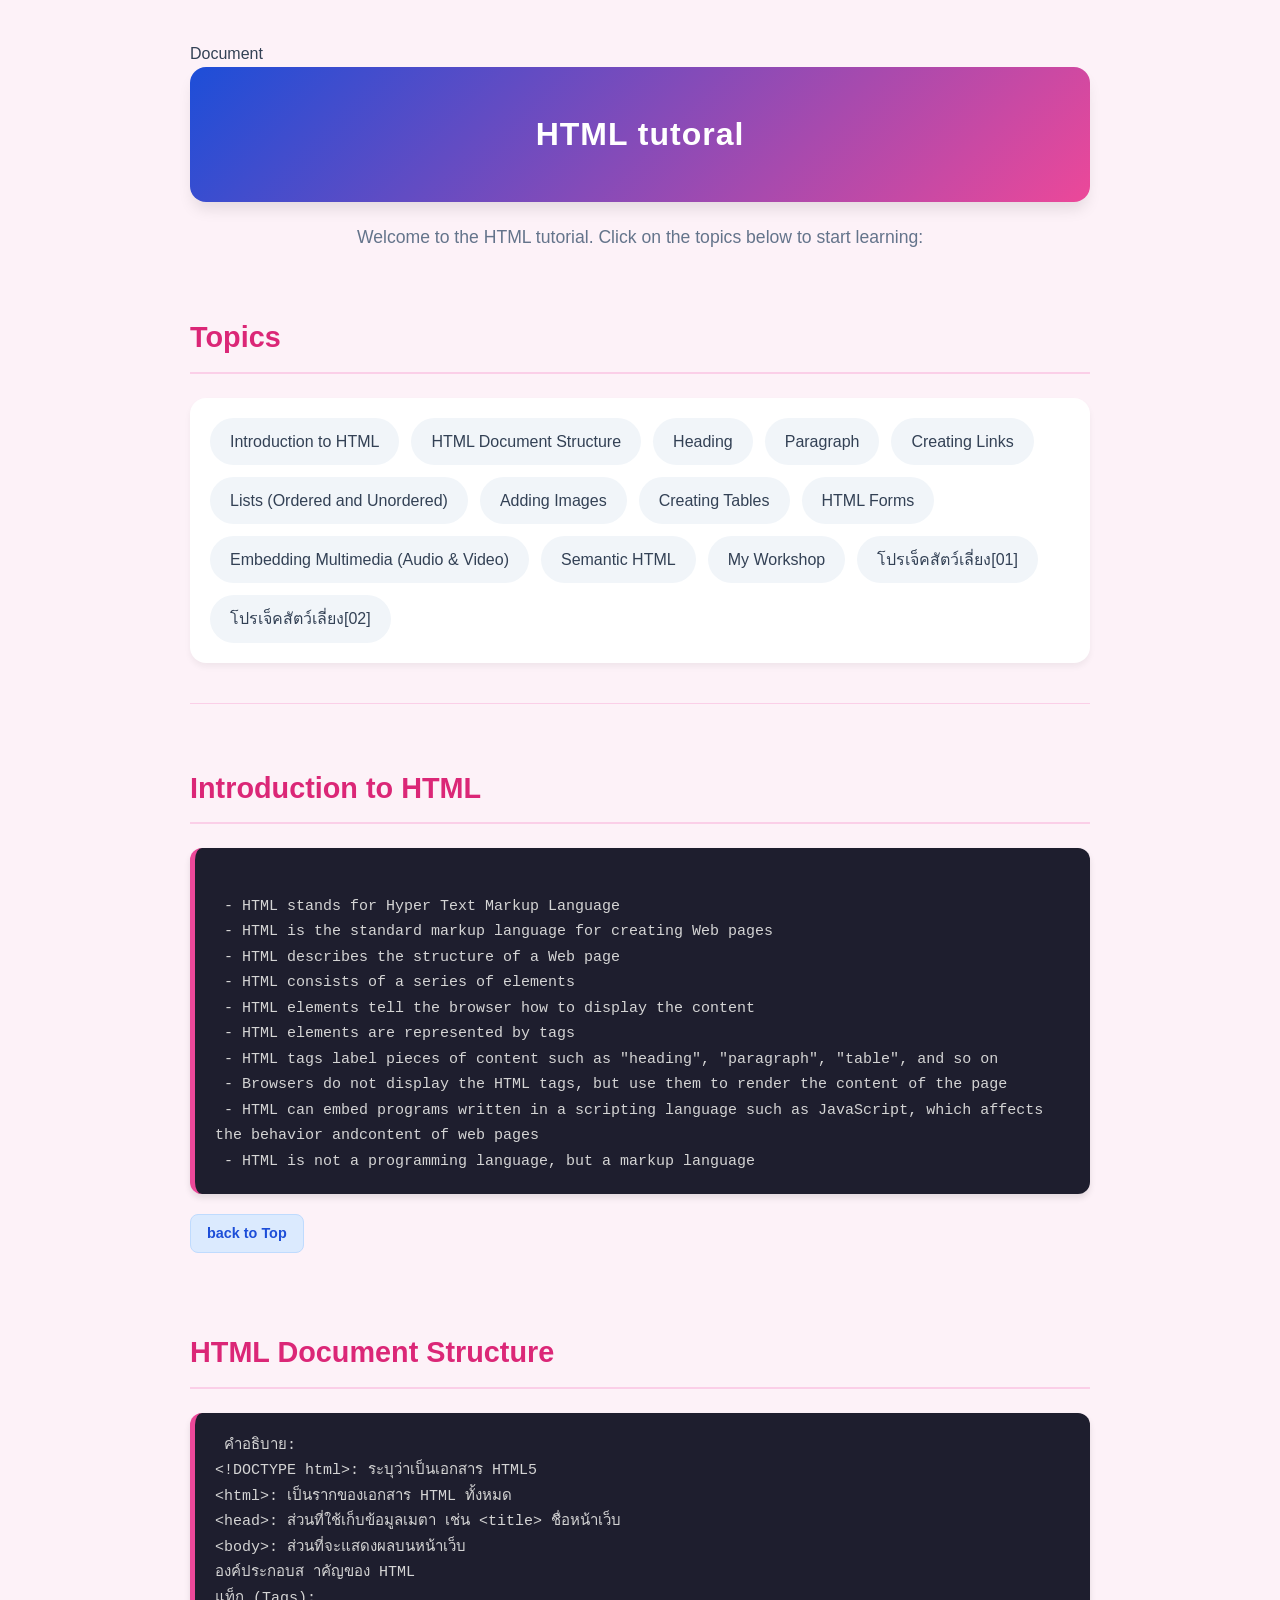
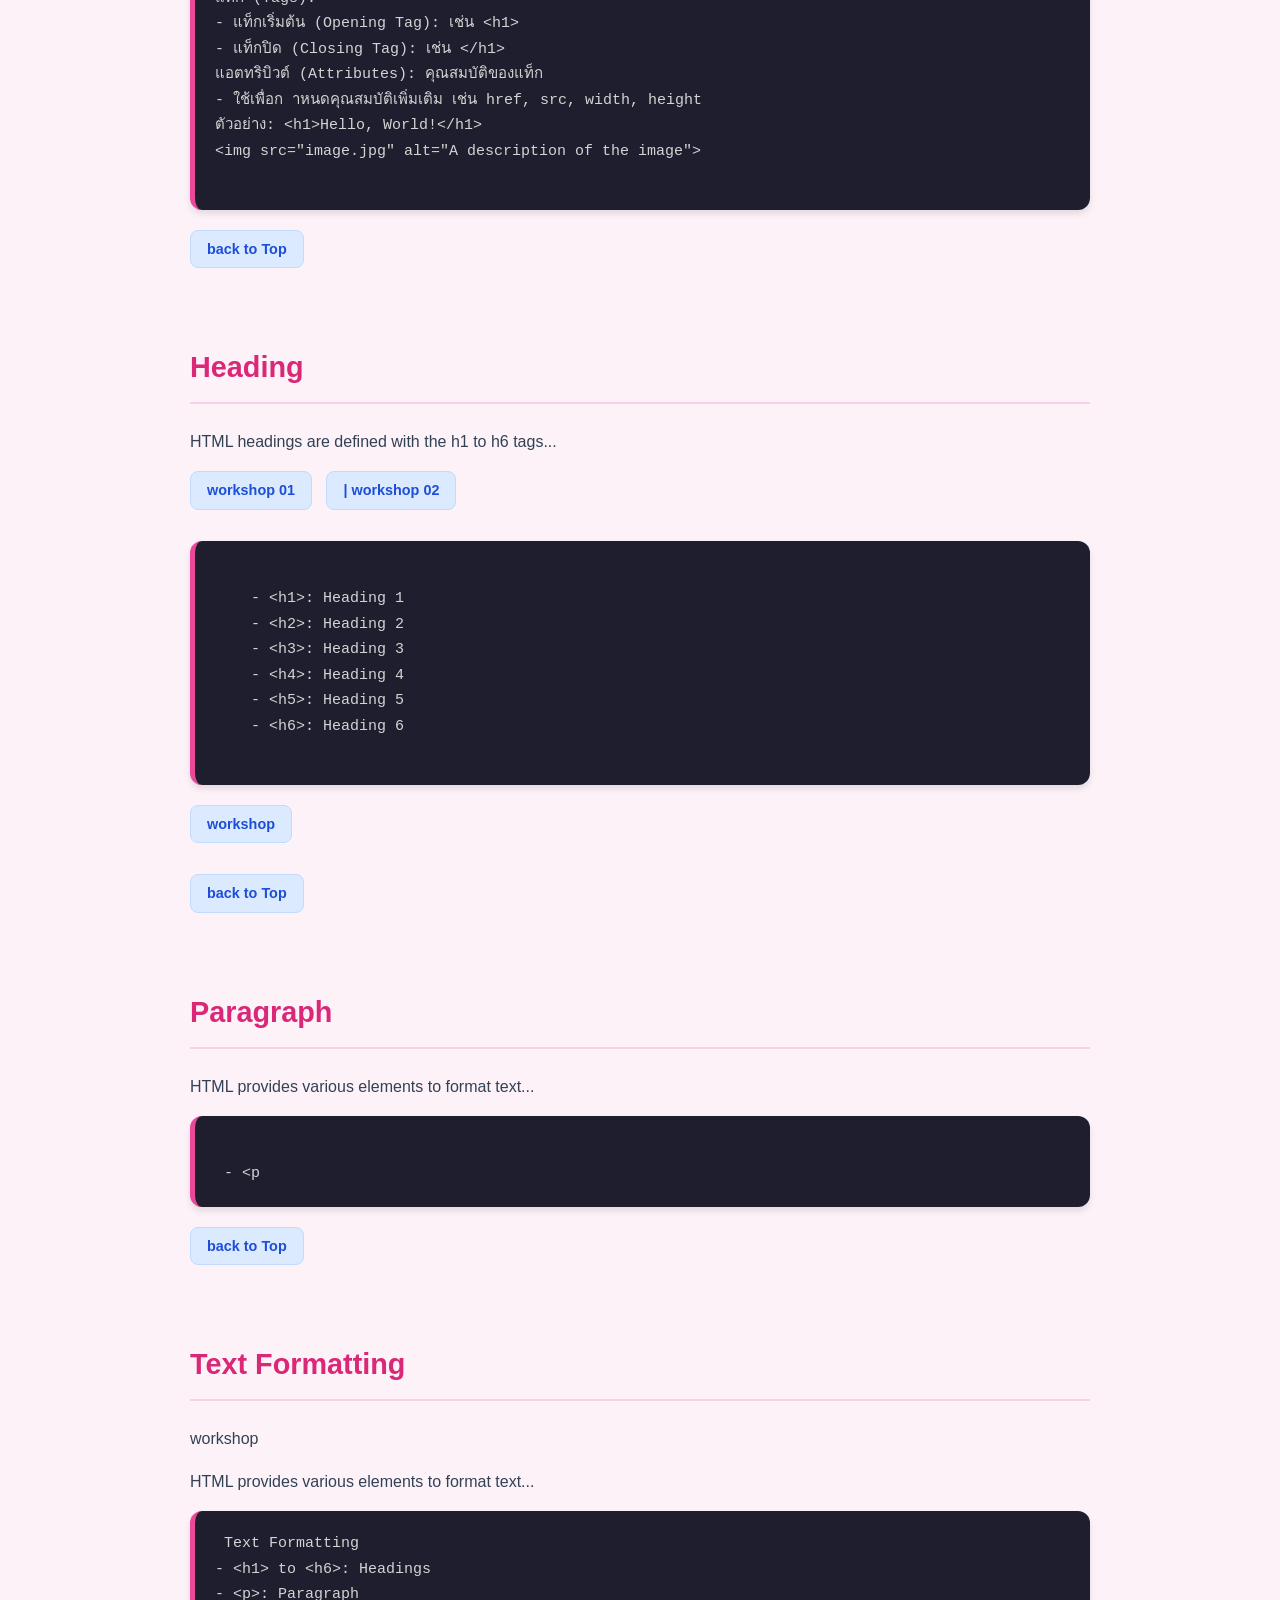
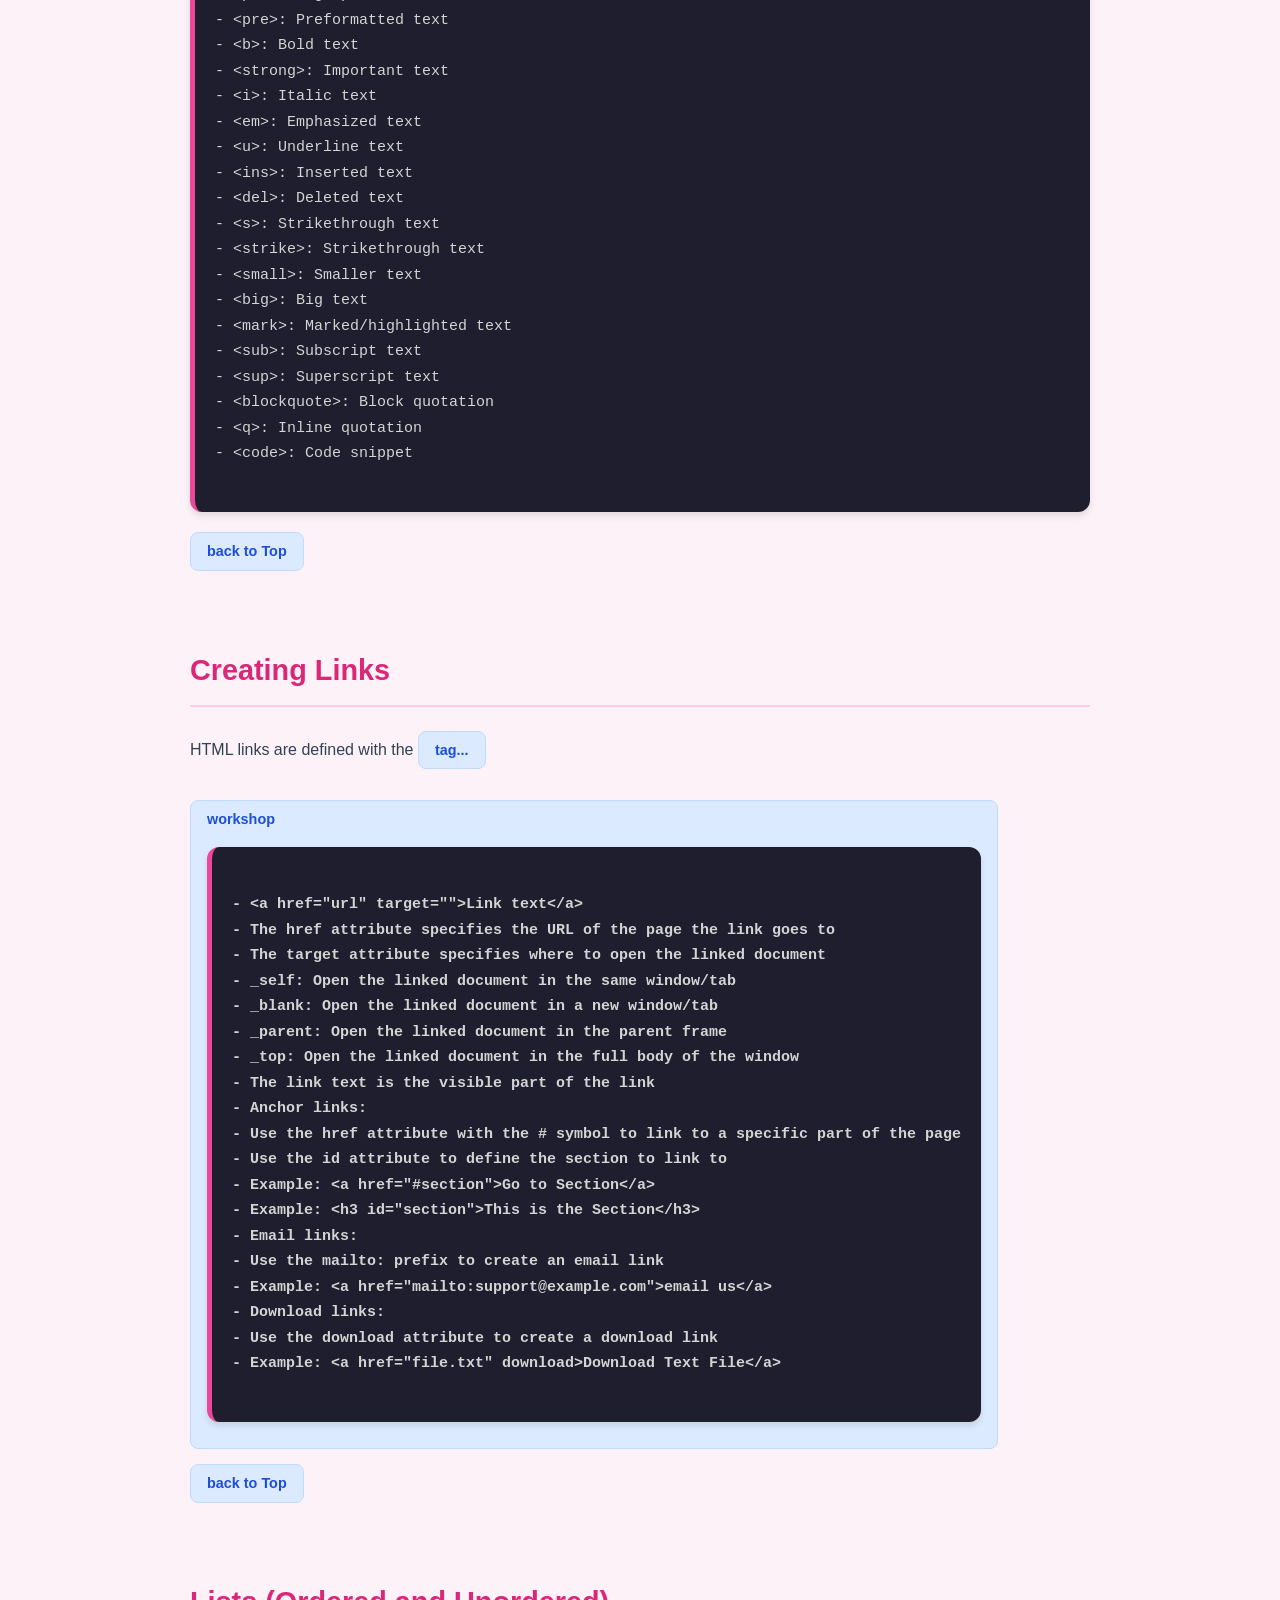
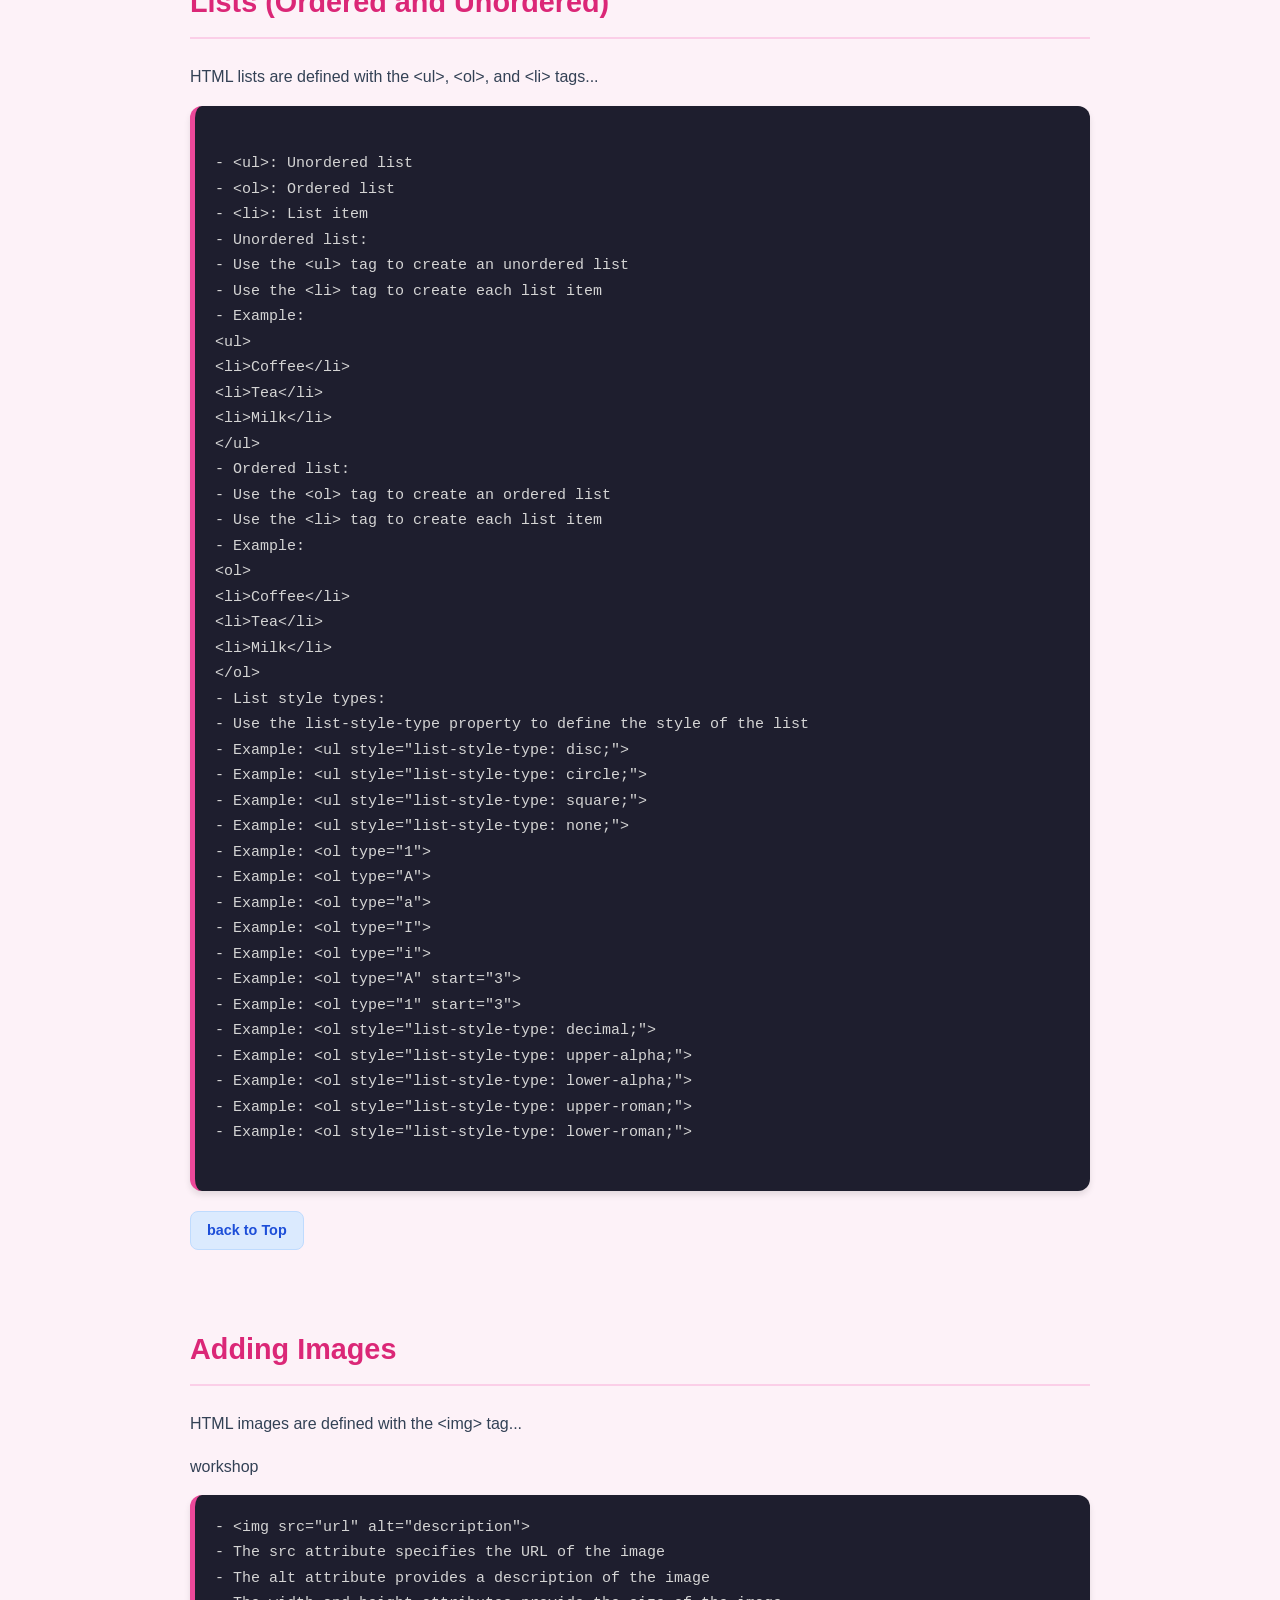
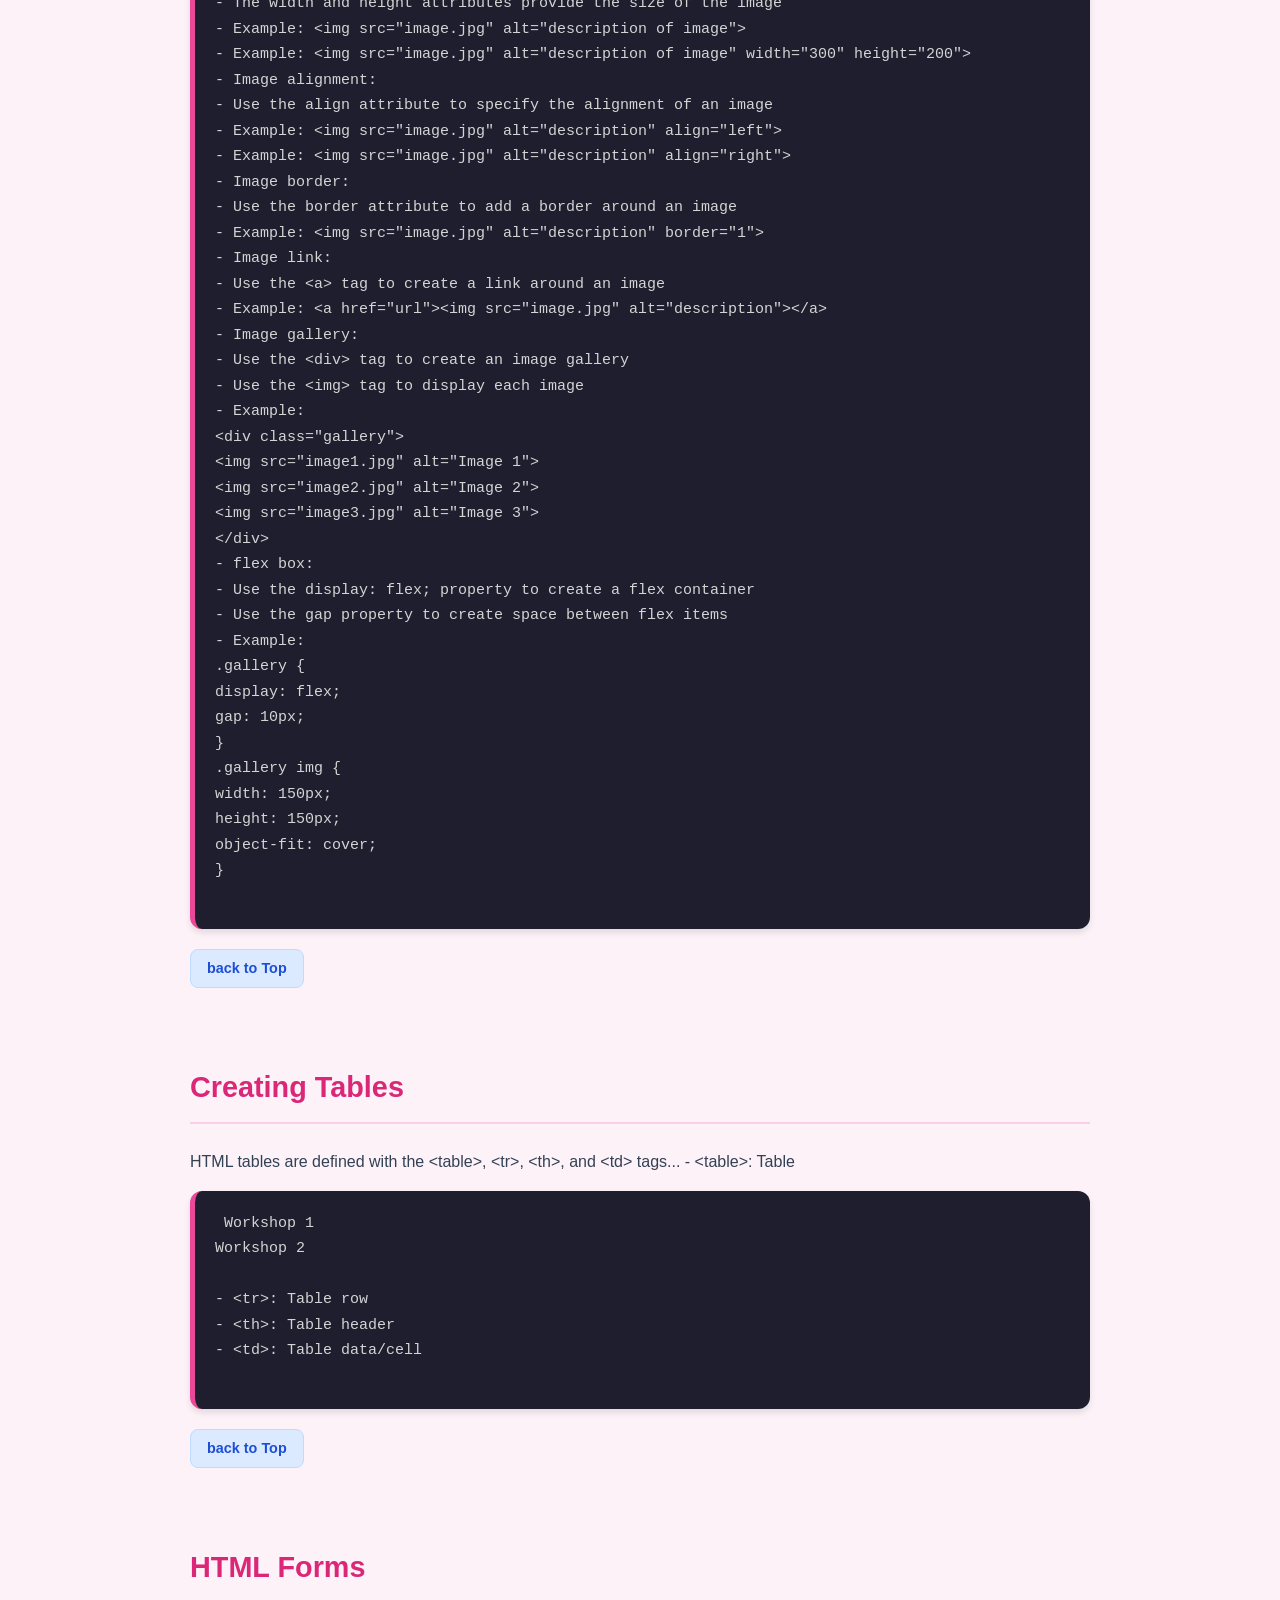
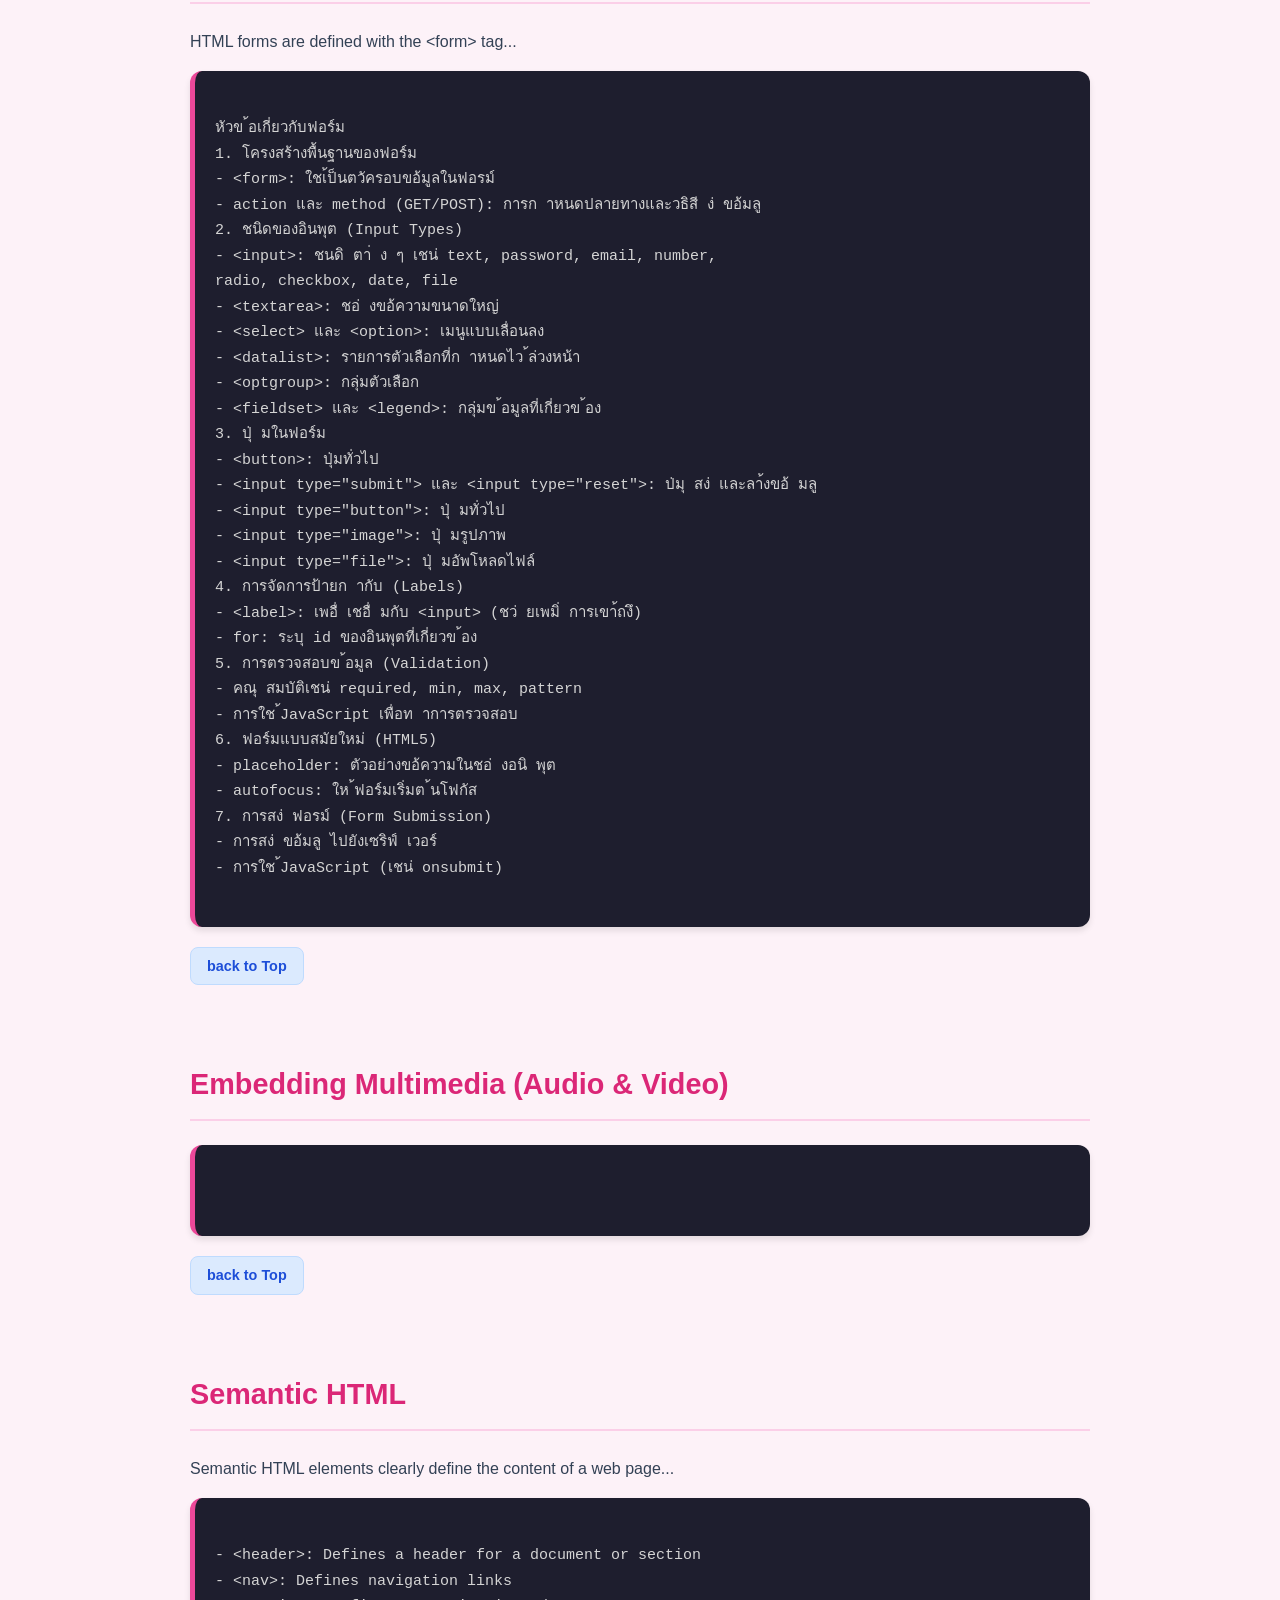
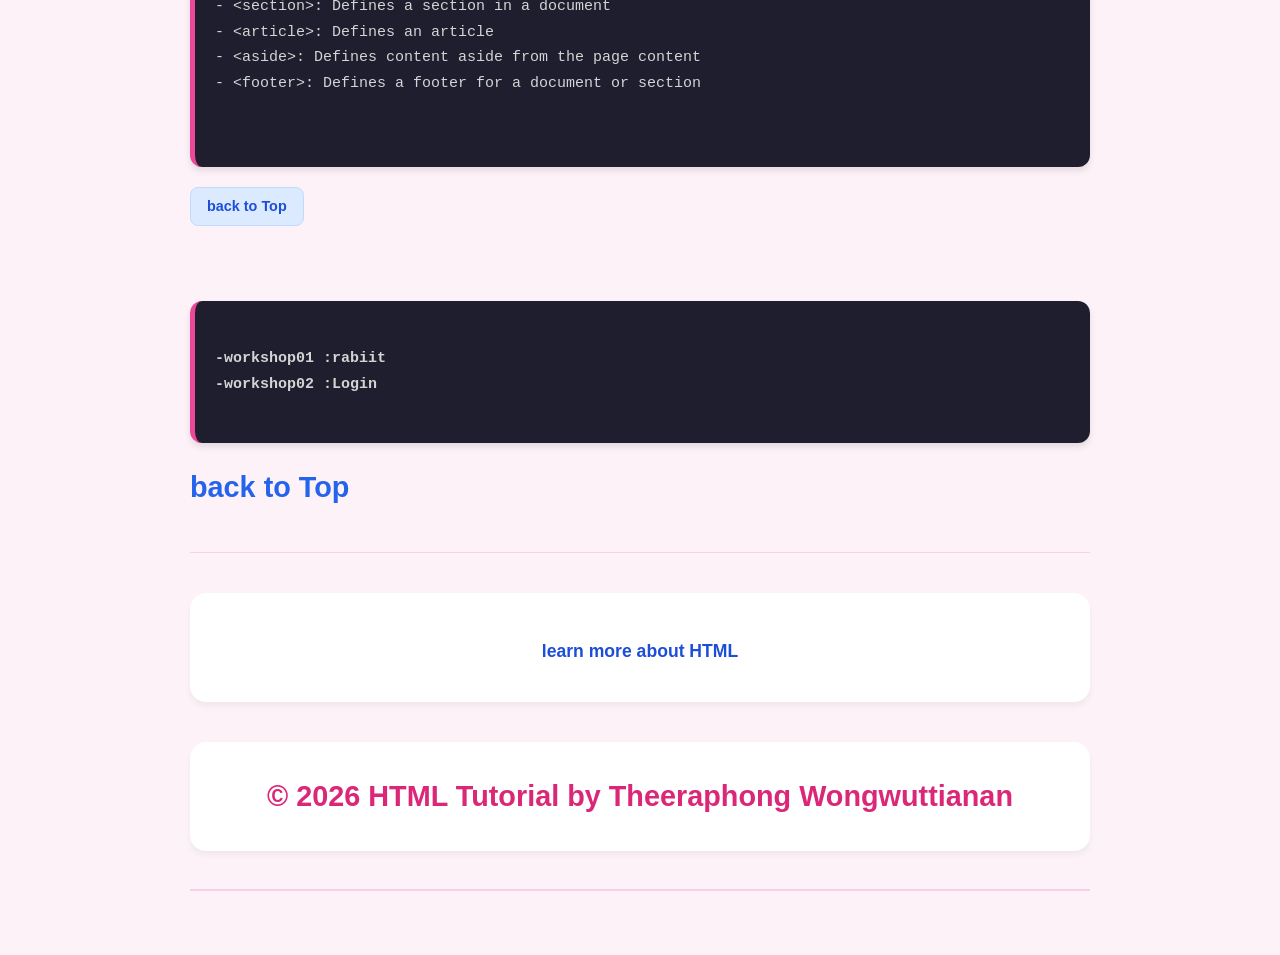
==== commit fdcf2ad1: "pet02 new" ====
--- a/index.html
+++ b/index.html
@@ -203,6 +203,8 @@
         <li><a href="#Embedding">Embedding Multimedia (Audio & Video)</a></li>
         <li><a href="#Semantic">Semantic HTML</a></li>
         <li><a href="#My Workshop">My Workshop</a></li>
+        <li><a href="Pets01/index.html">โปรเจ็คสัตว์เลี่ยง[01]</a></li>
+        <li><a href="Pets02/index.html">โปรเจ็คสัตว์เลี่ยง[02]</a></li>
     </ul>
     <hr>
 
